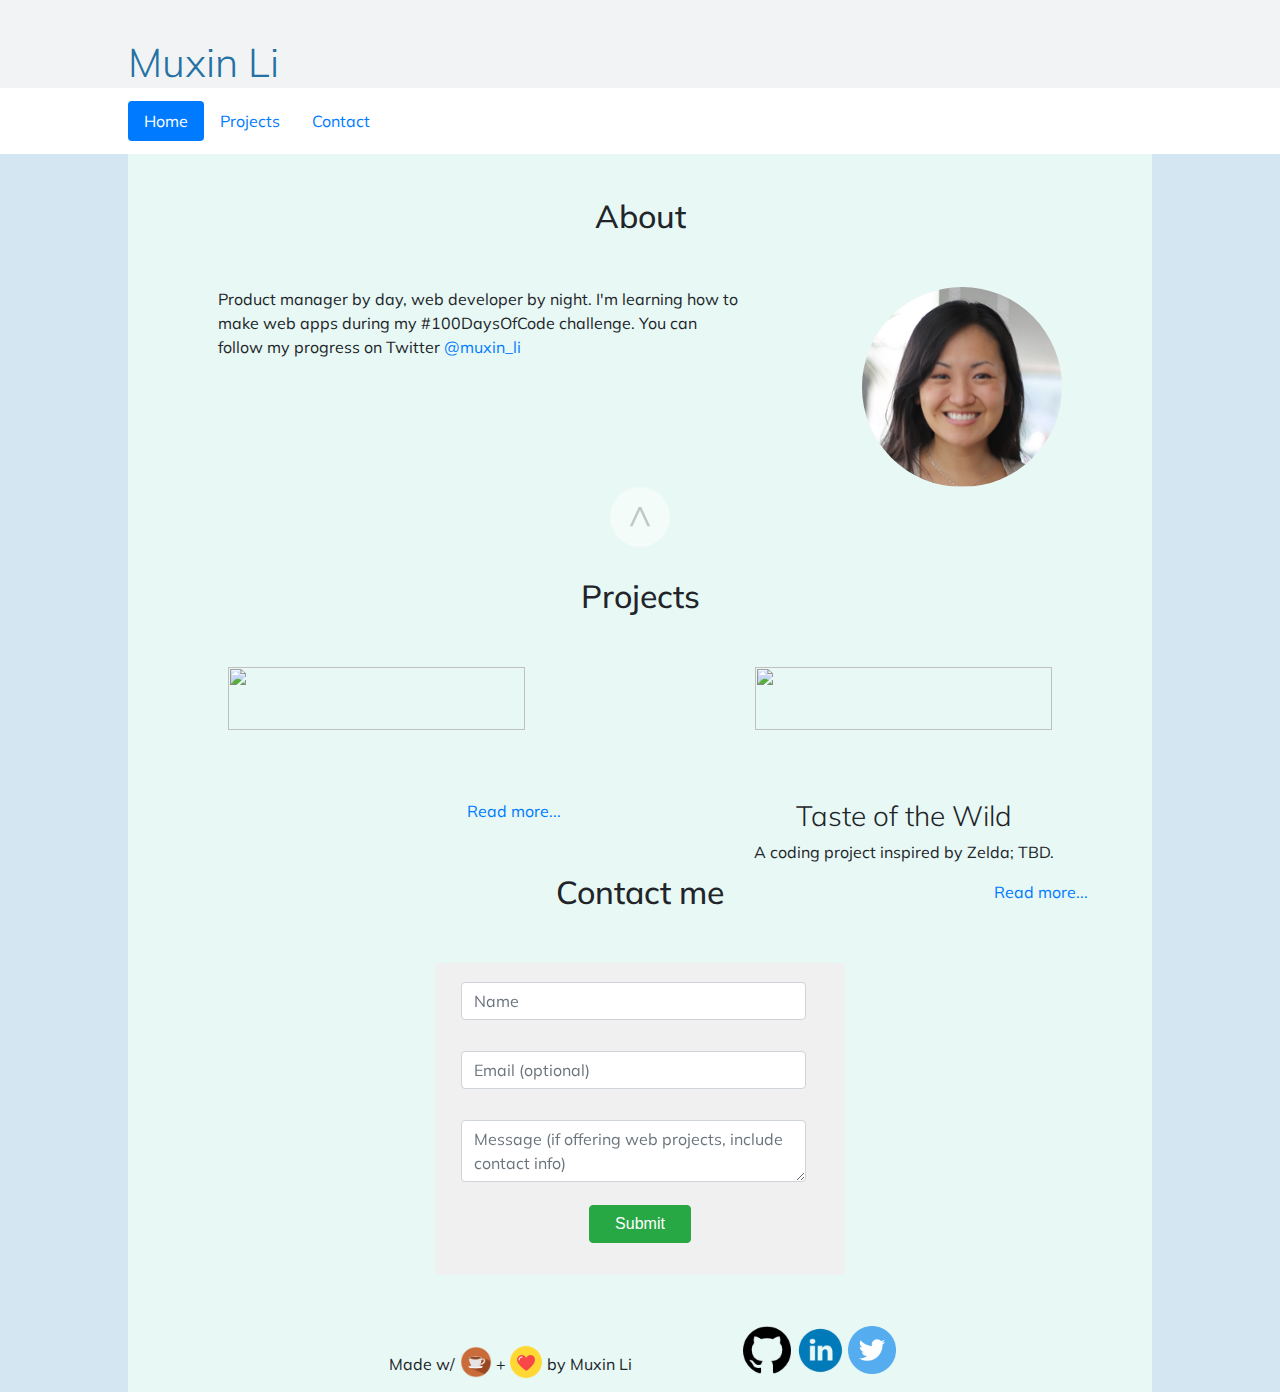
==== index.html @ 1deedcb3 "Original website" ====
<!-- Portfolio HTML page -->
<!DOCTYPE html>
<html lang="en">

<head>
	<title>Muxin Li</title>
	<meta charset="utf-8">
	<meta name="viewport" content="width=device-width, initial-scale=1">
	<link rel="stylesheet" href="https://maxcdn.bootstrapcdn.com/bootstrap/4.0.0/css/bootstrap.min.css">
	<link rel="stylesheet" href="css/style.css" type="text/css" media="all">
	<link href="https://fonts.googleapis.com/css?family=Muli:300,400,600" rel="stylesheet">
	<script src="https://ajax.googleapis.com/ajax/libs/jquery/3.3.1/jquery.min.js"></script>
	<!-- Animate scrolling and arrow for going back to the top -->
	<script type="text/javascript" src="js/animate.js"></script>
	<!-- Medium articles JSON feed and parsing scriptt (clean up HTML tags)-->
	<script type="text/javascript" src="js/medium.js"></script>
</head>

<body>
	<header id="banner">
		<!-- Name and image? -->
		<h1 class="name">Muxin Li</h1>
	</header>

	<nav>
	<!-- Navigation bar -->
		<ul class="nav nav-pills">
		    <li class="nav-item">
		    	<a class="nav-link active" href="#about">Home</a>
		    </li>
		    <li class="nav-item">
		    	<a class="nav-link" href="#work">Projects</a>
		    </li>
		    <li class="nav-item">
		    	<a class="nav-link" href="#contact">Contact</a>
		    </li>
		</ul>
	</nav>

	<!-- About section -->
	<div class="main-center">
		<article>
				<h2 id="h2-top">About</h2>
			<div class="row">
				<div class="about">
					<p>Product manager by day, web developer by night. I'm learning how to make web apps during my #100DaysOfCode challenge. You can follow my progress on Twitter <a href="https://twitter.com/muxin_li">@muxin_li</a></p></div>
				<div class="avatar">
					<img src="static/Avatar.png" class="img-fluid photo" alt="A person's face should be here. They lost their photo. Oops.">
				</div>
			</div>
		</article>

		<article id="work">
			<!-- 	Back to the top arrow; hidden until scroll is over 200 px		 -->
			<a href="#banner" style="text-decoration: none"><div class="up-arrow">^</div></a>
	
			<!-- Projects by name and description -->
			<h2>Projects</h2>
			<div class="row">
			
			<!-- Do not change blog section. JSON and jQuery actions are going on. -->
			
			<section id="blog" class="projects">
				<img src="#" id="blogImage" class="preview img-fluid rounded">
				<h3></h3>
				<p></p>
				<div class="read">
					<a id="blogURL" href="#">Read more...</a></div>
			</section>

			<section class="projects">
				<img src="https://nintendowire.com/wp-content/uploads/2016/09/Banner-Zelda-BreathOfTheWild-Cooking.jpg" class="preview img-fluid rounded">
				<h3>Taste of the Wild</h3>
				<p>A coding project inspired by Zelda; TBD.</p>
				<div class="read">
					<a href="#">Read more...</a></div>
			</section>
			</div>			
			<!-- Contact section -->
			<section>
				<h2 id="contact">Contact me</h2>
				<div class="contact rounded">
					<form class="form-group row" method="POST" action="https://formspree.io/lesolea@gmail.com">
					    <div class="col-sm-11">
					   		<input type="text" class="form-control" name="name" placeholder="Name" /><br>
						</div>
					    <div class="col-sm-11">
						   <input type="email" class="form-control" name="email" placeholder="Email (optional)" /><br>
						</div>
						<div class="col-sm-11">
						   <textarea class="form-control" name="message" placeholder="Message (if offering web projects, include contact info)" /></textarea>
						   <input type="hidden" name="_subject" value="New message!" />
						   <input type="text" name="_gotcha" style="display:none" />
						   <input type="hidden" name="_next" value="https://muxinli.github.io/thank_you.html" />
						</div>
						<!-- Send button -->
						<button type="submit" class="submit btn btn-success">Submit</button>
						
					</form>
				</div>
			</section>

		</article>

		<footer>
			<!-- Made w/note -->
			<div class="note">
				<p class="d-inline-block">Made w/</p>
				<img src="static/coffee.png" class="d-inline-block icons">
				<p class="d-inline-block"> + </p>
				<img src="static/heart.png" class="d-inline-block icons">
				<p class="d-inline-block"> by Muxin Li</p>
			</div>
			<!-- GitHub, LinkedIn accounts go here -->
			<div class="social">
				<a href="https://github.com/muxinli"><img src="static/github.png" class="logo"></a>
				<a href="https://www.linkedin.com/in/muxinli/"><img src="static/linkedin.png" class="logo"></a>
				<a href="https://twitter.com/muxin_li"><img src="static/twitter.png" class="logo"></a>
			</div>
		</footer>
	</div>
</body>

</html>
---- css/style.css ----
/* Portfolio CSS */
body {
	background-color: #D4E6F1;
}

h1 {
    font-family: 'Muli', sans-serif;
    font-weight: 300;
    color: #2471A3;
    text-align: left;
    padding-bottom: 2%;
}

h2 {
	font-family: 'Muli', sans-serif;
	text-align: center;
	margin-bottom: 5%;
	margin-top: 3%;
}

h3 {
	font-family: 'Muli', sans-serif;
	font-weight: 300;
	margin-top: 5%;
}

p, .form-control, .nav-link, a {
	font-family: 'Muli', sans-serif;
}

img.img-fluid.photo {
	width: 200px;
	height: 200px;
	border-radius: 50%;
}

form {
	text-align: center;
}

footer {
	margin: 3% 10% 0 10%;

}

#banner {
	padding-top: 3%;
	background-color: #F2F3F4;
}

.name {
	margin-left: 10%;
}

.nav {
	margin-top: -2.5%;
	padding: 1%;
	padding-left: 10%;
	background-color: white;
}

#work {
	text-align: center;
}


.read {
	text-align: right;
	padding-right: 15%;
	margin-bottom: 10%;
}

#party {
	margin-top: 2%;
	margin-bottom: 2%;
}

/* Extra small devices 600 and down*/
@media only screen and (max-width: 600px){
	.up-arrow {
		visibility: hidden;
	}

	.main-center {
	margin: 0% 10% 0% 10%;
	padding-top: 3%;
	}

	.about {
		padding-left: 10%;
		padding-right: 10%;
		text-align: center;
	}

	.avatar {
		margin-left: auto;
		margin-right: auto;
	}

	.preview {
	    margin-left: auto;
	    margin-right: auto;
	    width: 100%;
	}

	.submit {
		margin-left: auto;
		margin-right: auto;
		margin-top: 5%;
		width: 25%;
	}

	.contact {
		background-color: #F0F0F0;
		padding: 1.5%;
		margin-left: auto;
		margin-right: auto;
		width: 100%;
	}

	.form-control {
		margin: 1% 3% 1% 3%;
		width: 94%;
	}

	.note {
		margin: 15% auto 15% auto;
		text-align: center;
		font-size: 20px;
	}

	.icons{
		width: 40px;
		margin-bottom: 3%;
	}

	.social {
		padding-bottom: 10%;
		padding-left: 18%;
	}

	.logo {
		width: 25%;
	}
}

/* Small devices 600 and up*/
@media only screen and (min-width: 600px){
	.up-arrow {
		font-size: 30px;
		color: #989898;
		margin: 0 auto 0 auto;
		position: sticky;
		top: 10px;
		background-color: white;
		width: 40px;
		height: 40px;
		border-radius: 50%;
		opacity: .5;
	}

	.about {
		padding-left: 10%;
		max-width: 50%;
	}

	.avatar {
		margin-left: auto;
		padding-right: 10%;
	}

	.preview {
	    margin-left: auto;
	    margin-right: auto;
	    width: 60%;
	}

	.submit {
		margin-left: auto;
		margin-right: auto;
		margin-top: 5%;
		width: 25%;
	}

	.contact {
		background-color: #F0F0F0;
		padding: 1.5%;
		margin-left: auto;
		margin-right: auto;
		width: 50%;
	}

	.form-control {
		margin: 1% 3% 1% 3%;
	}

	.note {
		display: inline-block;
		margin-top: 20px;
		margin-left: 1%;
	}

	.icons{
		width: 32px;
		margin-bottom: 3%;
	}

	.social {
		float: right;
		display: inline-block;
	}

	.logo {
		width: 48px;
	}
}

/* Medium devices 768 and up*/
@media only screen and (min-width: 768px){
	.work {
		margin-top: -5%;
	}

	.up-arrow {
		font-size: 30px;
		color: #989898;
		margin: 0 auto 0 auto;
		position: sticky;
		top: 10px;
		background-color: white;
		width: 40px;
		height: 40px;
		border-radius: 50%;
		opacity: .5;
	}

	.about {
		padding-left: 10%;
		max-width: 50%;
	}

	.avatar {
		margin-left: auto;
		padding-right: 10%;
	}

	.projects {
		width: 50%;
	}

	.preview {
	    margin-left: auto;
	    margin-right: auto;
	    width: 75%;
	    height: 60%;
	}

	.read {
		margin-bottom: 3%;
	}

	.submit {
		margin-left: auto;
		margin-right: auto;
		margin-top: 5%;
		width: 25%;
	}

	.contact {
		background-color: #F0F0F0;
		padding: 1.5%;
		margin-left: auto;
		margin-right: auto;
		width: 50%;
	}

	.form-control {
		margin: 1% 3% 1% 3%;
	}

	footer {
		margin: 5% 20% 0 20%;

	}
	
	.note {
		display: inline-block;
		margin-top: 20px;
		margin-left: 1%;
	}

	.icons{
		width: 32px;
		margin-bottom: 3%;
	}

	.social {
		float: right;
		display: inline-block;
	}

	.logo {
		width: 48px;
	}
}


/* Large devices 992px and up*/
@media only screen and (min-width: 992px){
	.work {
		margin-top: -5%;
	}

	.up-arrow {
		font-size: 40px;
		color: #989898;
		margin: 0 auto 0 auto;
		position: sticky;
		top: 10px;
		background-color: white;
		width: 48px;
		height: 48px;
		border-radius: 50%;
		opacity: .5;
	}

	.main-center {
	margin: 0% 10% 0% 10%;
	padding-top: 1%;
	background-color: #E8F8F5;
	}


	.about {
		padding-left: 10%;
		max-width: 50%;
	}

	.avatar {
		margin-left: auto;
		padding-right: 10%;
	}

	.projects {
		width: 50%;
	}

	.preview {
	    margin-left: auto;
	    margin-right: auto;
	    width: 75%;
	    height: 60%;
	}

	.read {
		margin-bottom: 3%;
	}

	.submit {
		margin-left: auto;
		margin-right: auto;
		margin-top: 5%;
		width: 25%;
	}

	.contact {
		background-color: #F0F0F0;
		padding: 1.5%;
		margin-left: auto;
		margin-right: auto;
		width: 50%;
	}

	.form-control {
		margin: 1% 3% 1% 3%;
	}

	footer {
		margin: 5% 20% 0 20%;
	}
	
	.note {
		display: inline-block;
		margin-top: 20px;
		margin-left: 1%;
	}

	.icons{
		width: 32px;
		margin-bottom: 3%;
	}

	.social {
		float: right;
		display: inline-block;
	}

	.logo {
		width: 48px;
	}
}

/* Extra large devices 1200px and up*/
@media only screen and (min-width: 1200px){
	.up-arrow {
	font-size: 40px;
	color: #989898;
	margin: 0 auto 0 auto;
	position: sticky;
	top: 10px;
	background-color: white;
	width: 60px;
	height: 60px;
	border-radius: 50%;
	opacity: .5;
	}

	.main-center {
	margin: 0% 10% 0% 10%;
	background-color: #E8F8F5;
	}

	.about {
		padding-left: 10%;
		max-width: 60%;
	}

	.avatar {
		margin-left: auto;
		padding-right: 10%;
	}

	.preview {
	    margin-left: auto;
	    margin-right: auto;
	    width: 75%;
	}

	.submit {
		margin-left: auto;
		margin-right: auto;
		margin-top: 5%;
		width: 25%;
	}

	.contact {
		background-color: #F0F0F0;
		margin-left: auto;
		margin-right: auto;
		width: 40%;
	}

	.form-control {
		margin: 1% 3% 1% 3%;
	}

	footer {
		margin: 5% 25% 0 25%;
	}
	
	.note {
		display: inline-block;
		margin-top: 20px;
		margin-left: 1%;
	}

	.icons{
		width: 32px;
		margin-bottom: 3%;
	}

	.social {
		float: right;
		display: inline-block;
	}

	.logo {
		width: 48px;
	}

}
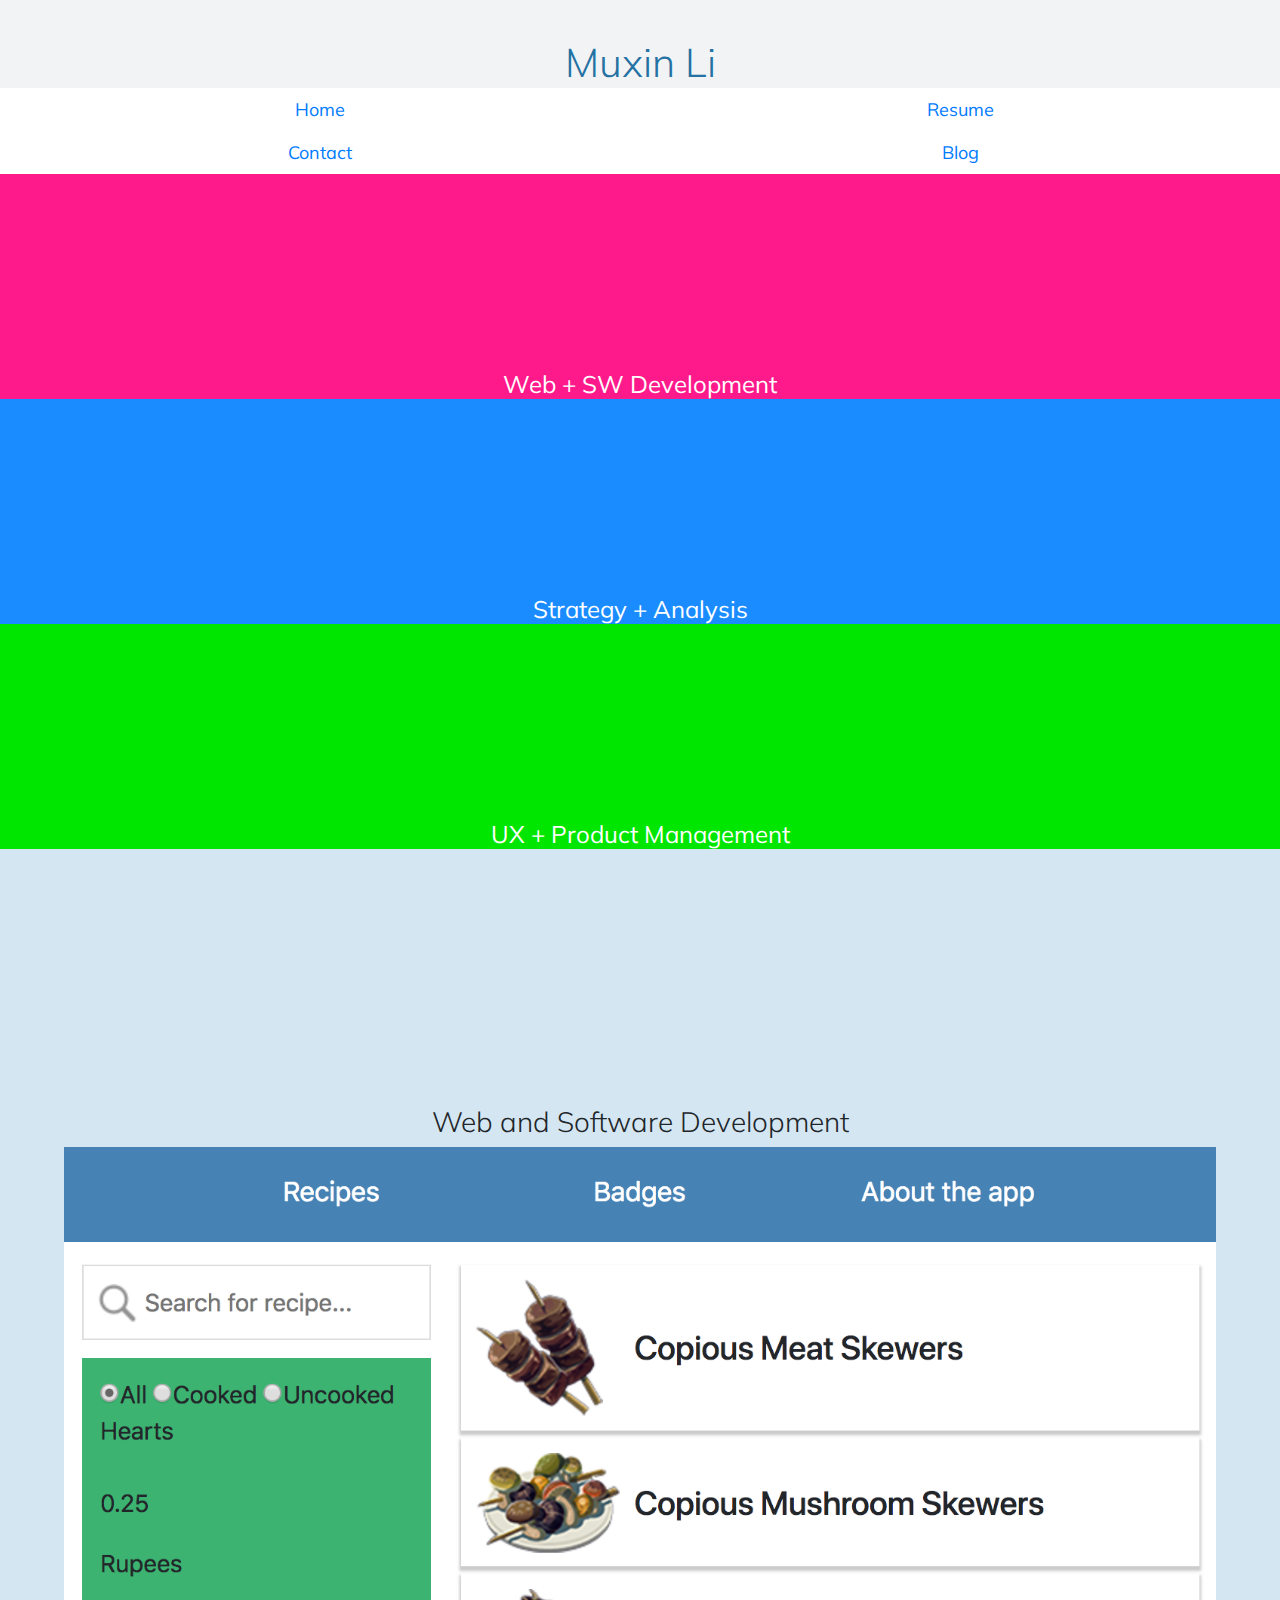
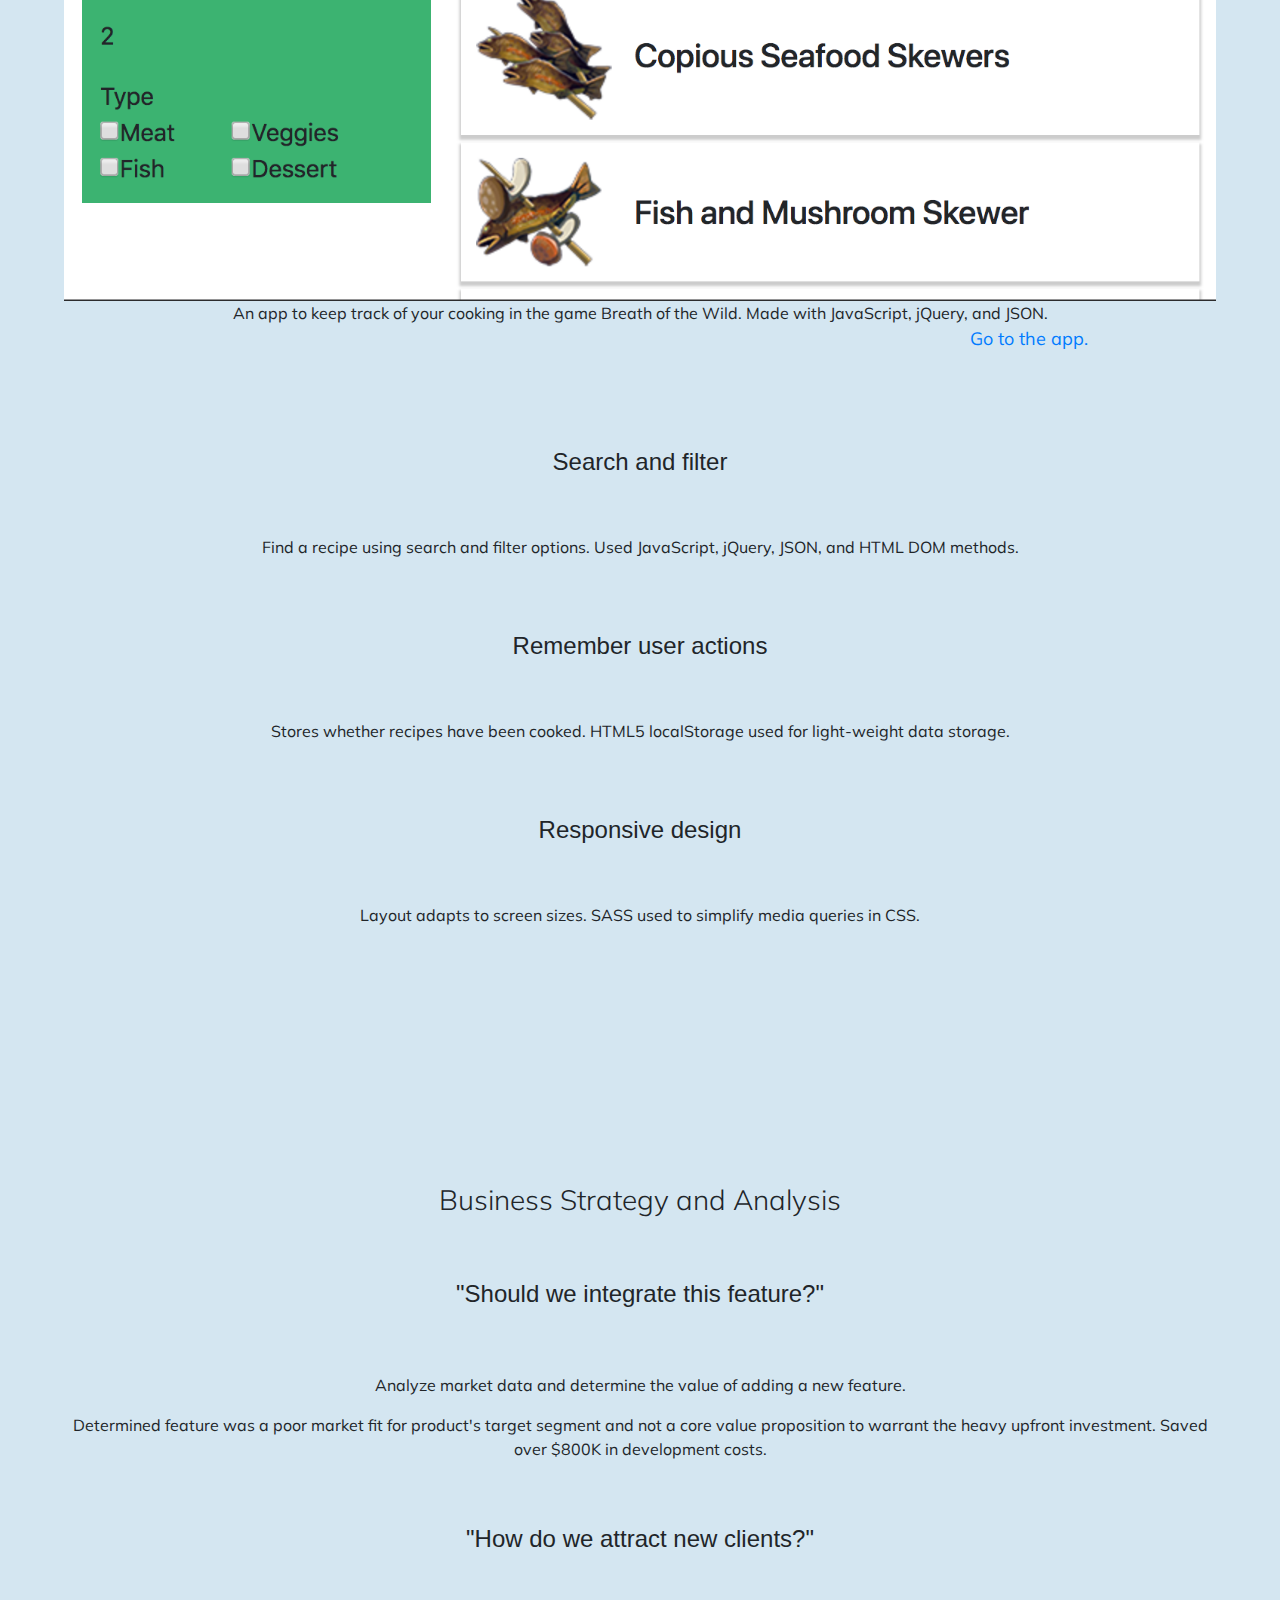
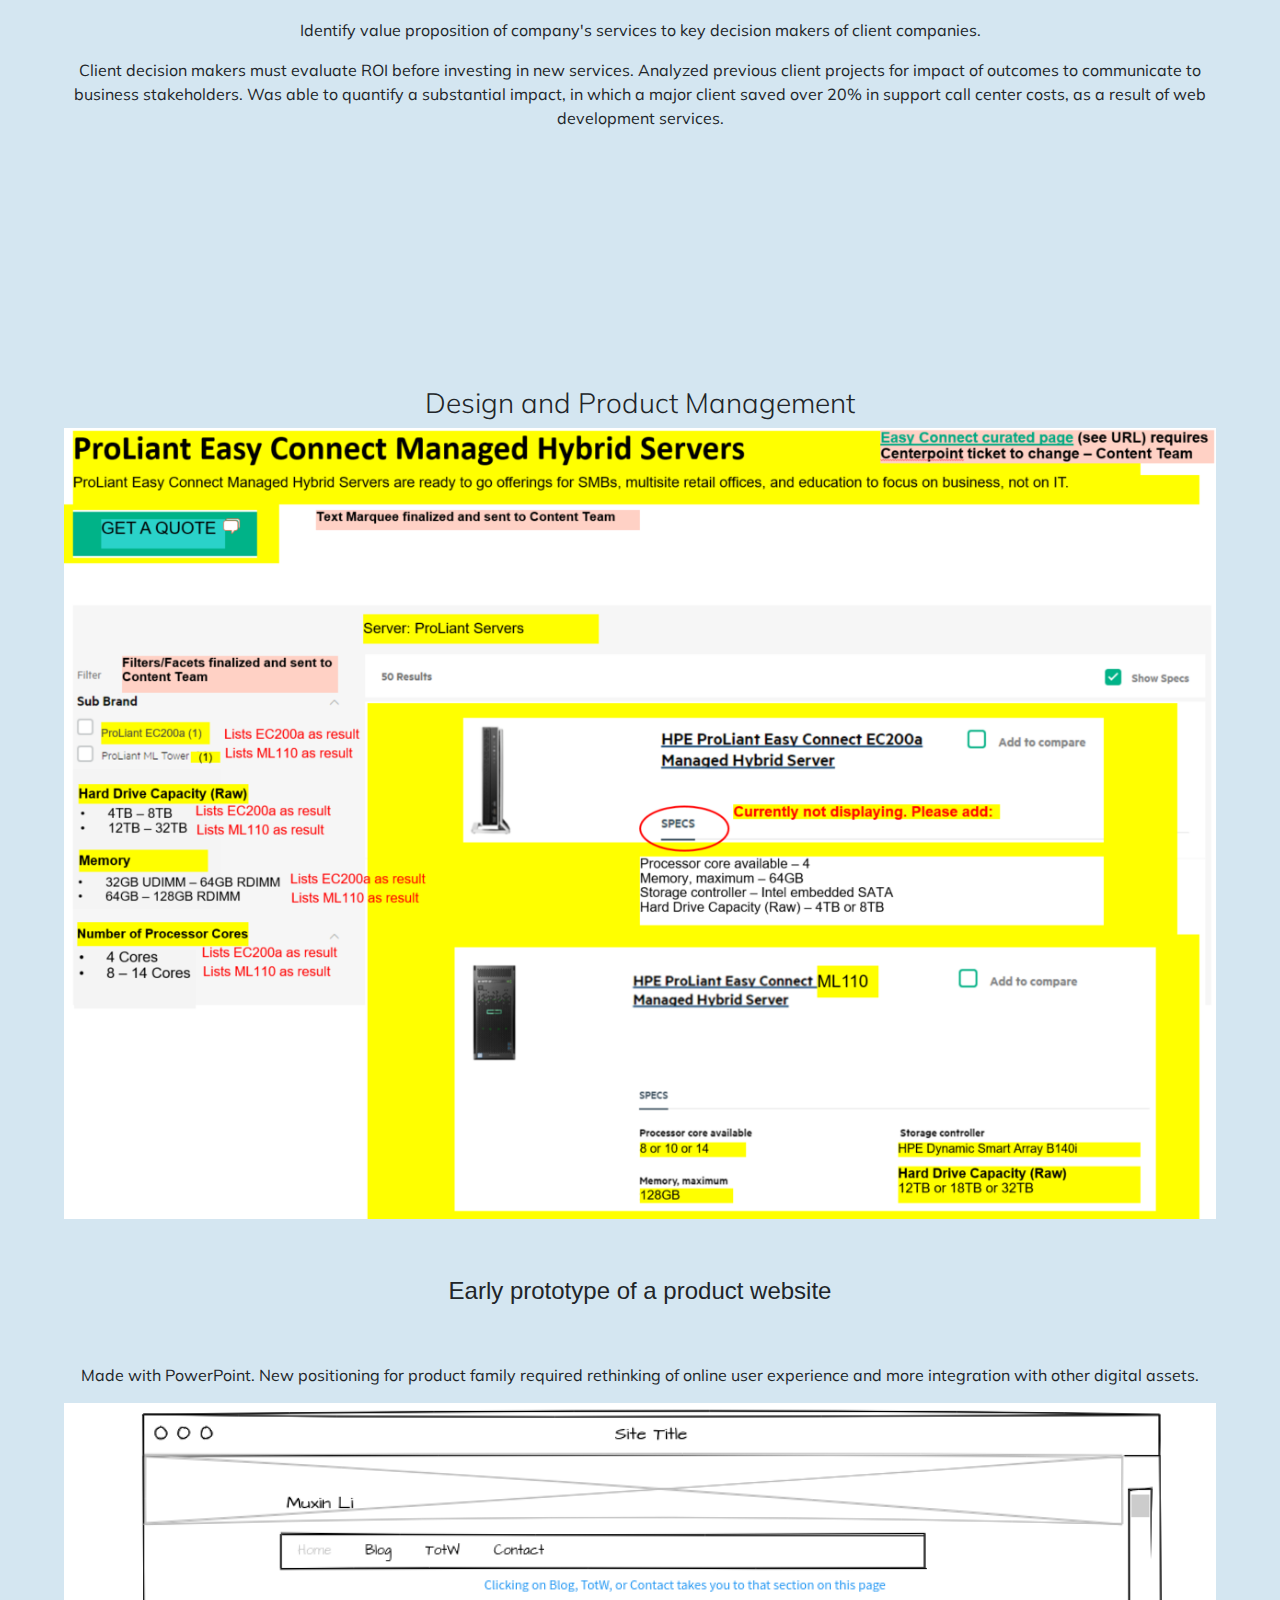
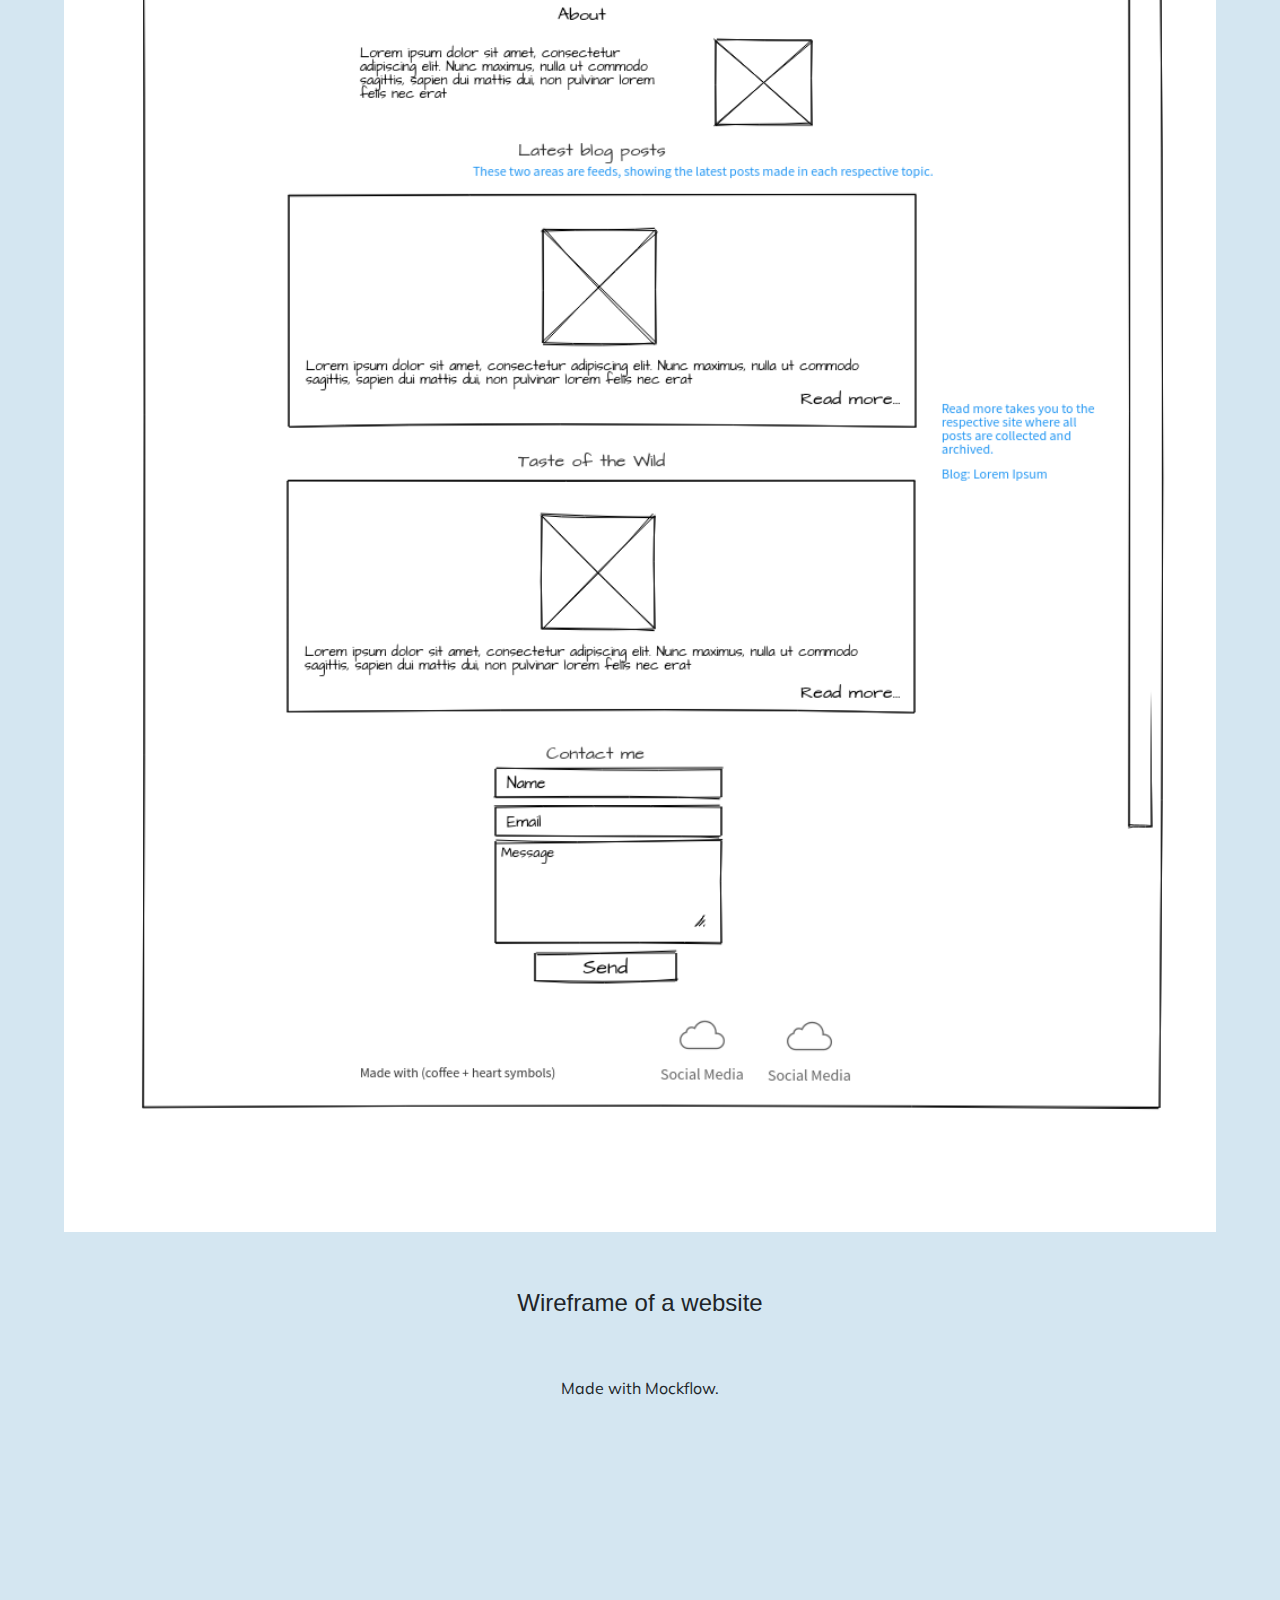
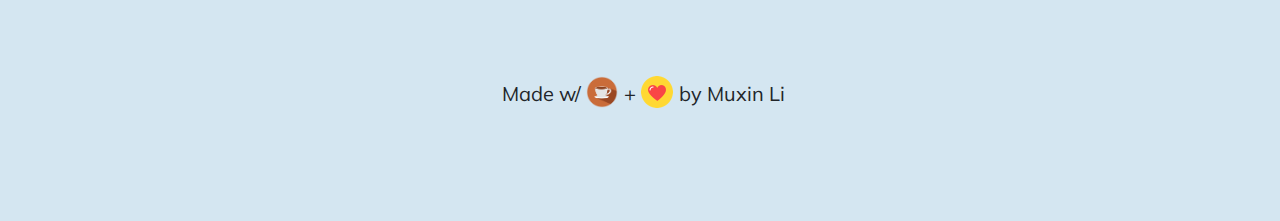
==== commit 581c7666: "Redesign @320px width" ====
--- a/index.html
+++ b/index.html
@@ -1,4 +1,3 @@
- <!-- Portfolio HTML page -->
 <!DOCTYPE html>
 <html lang="en">
 
@@ -11,9 +10,11 @@
 	<link href="https://fonts.googleapis.com/css?family=Muli:300,400,600" rel="stylesheet">
 	<script src="https://ajax.googleapis.com/ajax/libs/jquery/3.3.1/jquery.min.js"></script>
 	<!-- Animate scrolling and arrow for going back to the top -->
-	<script type="text/javascript" src="js/animate.js"></script>
+	<script src="js/animate.js"></script>
 	<!-- Medium articles JSON feed and parsing scriptt (clean up HTML tags)-->
-	<script type="text/javascript" src="js/medium.js"></script>
+	<script src="js/medium.js"></script>
+	<script src="js/menu.js"></script>
+	<script src="js/resume.js"></script>
 </head>
 
 <body>
@@ -26,80 +27,106 @@
 	<!-- Navigation bar -->
 		<ul class="nav nav-pills">
 		    <li class="nav-item">
-		    	<a class="nav-link active" href="#about">Home</a>
-		    </li>
-		    <li class="nav-item">
-		    	<a class="nav-link" href="#work">Projects</a>
-		    </li>
-		    <li class="nav-item">
-		    	<a class="nav-link" href="#contact">Contact</a>
+		    	<a class="nav-link" href="#" id="Home">Home</a>
+		    </li>
+		    <li class="nav-item">
+		    	<a class="nav-link" href="#" id="Resume">Resume</a>
+		    </li>
+		    <li class="nav-item">
+		    	<a class="nav-link" href="#" id="Contact">Contact</a>
+		    </li>
+		    <li class="nav-item">
+		    	<a class="nav-link" href="#" id="Blog">Blog</a>
 		    </li>
 		</ul>
 	</nav>
 
-	<!-- About section -->
-	<div class="main-center">
-		<article>
-				<h2 id="h2-top">About</h2>
-			<div class="row">
-				<div class="about">
-					<p>Product manager by day, web developer by night. I'm learning how to make web apps during my #100DaysOfCode challenge. You can follow my progress on Twitter <a href="https://twitter.com/muxin_li">@muxin_li</a></p></div>
-				<div class="avatar">
-					<img src="static/Avatar.png" class="img-fluid photo" alt="A person's face should be here. They lost their photo. Oops.">
-				</div>
-			</div>
+	<!-- 	Back to the top arrow; hidden until scroll is over 200 px		 -->
+	<a href="#banner"><div class="up-arrow"><p>^</p></div></a>
+
+	<!-- Portfolio -->
+	<div id="portfolio">
+	
+		<!-- About section -->
+		<a href="#totw"><div class="panel" id="sw"><p>Web + SW Development</p></div></a>
+		<a href="#strategy"><div class="panel" id="biz"><p>Strategy + Analysis</p></div></a>
+		<a href="#prototype"><div class="panel" id="ux"><p>UX + Product Management</p></div></a>
+
+		<article id ="totw">
+			<section class="projects">
+				<h3>Web and Software Development</h3>
+				<img src="static/totw.png" id="app">
+				<p>An app to keep track of your cooking in the game Breath of the Wild. Made with JavaScript, jQuery, and JSON.</p>
+				<div class="read">
+					<a href="https://shrouded-earth-77506.herokuapp.com/">Go to the app.</a></div>
+			</section>
+
+			<section>
+				<img src="">
+				<div class="takeaway">
+					<h4>Search and filter</h4>
+					<p>Find a recipe using search and filter options. Used JavaScript, jQuery, JSON, and HTML DOM methods.</p>
+				</div>
+			</section>
+
+			<section>
+				<img src="">
+				<div class="takeaway">
+					<h4>Remember user actions</h4>
+					<p>Stores whether recipes have been cooked. HTML5 localStorage used for light-weight data storage.</p>
+				</div> 
+			</section>
+
+			<section>
+				<img src="">
+				<div class="takeaway">
+					<h4>Responsive design</h4>
+					<p>Layout adapts to screen sizes. SASS used to simplify media queries in CSS.</p>
+				</div>
+			</section>
+
 		</article>
 
-		<article id="work">
-			<!-- 	Back to the top arrow; hidden until scroll is over 200 px		 -->
-			<a href="#banner" style="text-decoration: none"><div class="up-arrow">^</div></a>
-	
-			<!-- Projects by name and description -->
-			<h2>Projects</h2>
-			<div class="row">
-			
-			<!-- Do not change blog section. JSON and jQuery actions are going on. -->
-			
-			<section id="blog" class="projects">
-				<img src="#" id="blogImage" class="preview img-fluid rounded">
-				<h3></h3>
-				<p></p>
-				<div class="read">
-					<a id="blogURL" href="#">Read more...</a></div>
-			</section>
-
-			<section class="projects">
-				<img src="https://nintendowire.com/wp-content/uploads/2016/09/Banner-Zelda-BreathOfTheWild-Cooking.jpg" class="preview img-fluid rounded">
-				<h3>Taste of the Wild</h3>
-				<p>A coding project inspired by Zelda; TBD.</p>
-				<div class="read">
-					<a href="#">Read more...</a></div>
-			</section>
-			</div>			
-			<!-- Contact section -->
-			<section>
-				<h2 id="contact">Contact me</h2>
-				<div class="contact rounded">
-					<form class="form-group row" method="POST" action="https://formspree.io/lesolea@gmail.com">
-					    <div class="col-sm-11">
-					   		<input type="text" class="form-control" name="name" placeholder="Name" /><br>
-						</div>
-					    <div class="col-sm-11">
-						   <input type="email" class="form-control" name="email" placeholder="Email (optional)" /><br>
-						</div>
-						<div class="col-sm-11">
-						   <textarea class="form-control" name="message" placeholder="Message (if offering web projects, include contact info)" /></textarea>
-						   <input type="hidden" name="_subject" value="New message!" />
-						   <input type="text" name="_gotcha" style="display:none" />
-						   <input type="hidden" name="_next" value="https://muxinli.github.io/thank_you.html" />
-						</div>
-						<!-- Send button -->
-						<button type="submit" class="submit btn btn-success">Submit</button>
-						
-					</form>
-				</div>
-			</section>
-
+		<article id="strategy">
+			<h3>Business Strategy and Analysis</h3>
+
+			<section>
+				<h4>"Should we integrate this feature?"</h4>
+				<div class="takeaway">
+					<p>Analyze market data and determine the value of adding a new feature.</p>
+					<p>Determined feature was a poor market fit for product's target segment and not a core value proposition to warrant the heavy upfront investment. Saved over $800K in development costs.</p>
+				</div>
+			</section>
+			
+			<section>
+				<h4>"How do we attract new clients?"</h4>
+				<div class="takeaway">
+					<p>Identify value proposition of company's services to key decision makers of client companies.</p>
+					<p>Client decision makers must evaluate ROI before investing in new services. Analyzed previous client projects for impact of outcomes to communicate to business stakeholders. Was able to quantify a substantial impact, in which a major client saved over 20% in support call center costs, as a result of web development services.</p>
+				</div>
+			</section>
+		
+		</article>
+
+		<article id="prototype">
+			<h3>Design and Product Management</h3>
+			
+			<section>
+				<img src="static/EC website.png">
+				<div class="takeaway">
+					<h4>Early prototype of a product website</h4>
+					<p>Made with PowerPoint. New positioning for product family required rethinking of online user experience and more integration with other digital assets.</p>
+				</div>
+			</section>
+			
+			<section>
+				<img src="static/wireframe.png">
+				<div class="takeaway">
+					<h4>Wireframe of a website</h4>
+					<p>Made with Mockflow.</p>
+				</div>
+			</section>
+		
 		</article>
 
 		<footer>
@@ -111,14 +138,151 @@
 				<img src="static/heart.png" class="d-inline-block icons">
 				<p class="d-inline-block"> by Muxin Li</p>
 			</div>
-			<!-- GitHub, LinkedIn accounts go here -->
-			<div class="social">
-				<a href="https://github.com/muxinli"><img src="static/github.png" class="logo"></a>
-				<a href="https://www.linkedin.com/in/muxinli/"><img src="static/linkedin.png" class="logo"></a>
-				<a href="https://twitter.com/muxin_li"><img src="static/twitter.png" class="logo"></a>
-			</div>
 		</footer>
 	</div>
+
+	<!--	Resume	 -->
+	<article id="resume">
+		<a href="static/Muxin Li.pdf" target="_blank" id="PDF"><button type="button" class="btn btn-primary">PDF Summary</button></a>
+		<p>Click each image to show/hide details</p>
+
+		<span id="code"><img src="static/code.png"><h4>Web and Software Development</h4></span>
+		<!-- https://iconscout.com/icon/code-280 -->
+		<div id="code2">
+			<div>
+				<img src="static/js.jpg"><p>JavaScript</p>
+				<img src="static/json.png"><p>JSON</p>
+				<img src="static/jquery.png"><p>jQuery</p>
+			</div>
+			<div>
+				<img src="static/html.png"><p>HTML</p>
+				<img src="static/css.png"><p>CSS</p>
+				<img src="static/sass.png"><p>SASS</p>
+			</div>
+		</div>
+		
+		<span id="pm"><img src="static/pm.png"><h4>Product Management</h4></span>
+		<div id="pm2">
+			<p><i>Hewlett Packard Enterprise<br>2016 – present</i></p>
+			<p>Analyze market needs for support services on Cloudline open standard servers.</p>
+			<p>Manage product lifecycle management and strategy for Easy Connect product family.</p>
+			<p>Prioritize features backlog, identify new opportunities, and maintain roadmap.</p>
+			<p>Coordinate launch process with engineering and management.</p>
+			<p>Prototype new product landing pages and develop a consistent user experience in collaboration with web development teams.</p>
+			<p>2017 HPE Rock Star recognition for contributions to HPE Servers business.</p>
+			<p>Pragmatic Marketing PMC Level III: Certified for skill in market-driven product strategies, roadmaps, user stories, and personas.</p>
+		</div>
+
+		<span id="analytics"><img src="static/analytics.png"><h4>Analytics and Marketing</h4></span>
+		<!-- Analytics icon <div>Icons made by <a href="https://www.flaticon.com/authors/vectors-market" title="Vectors Market">Vectors Market</a> from <a href="https://www.flaticon.com/" title="Flaticon">www.flaticon.com</a> is licensed by <a href="http://creativecommons.org/licenses/by/3.0/" title="Creative Commons BY 3.0" target="_blank">CC 3.0 BY</a></div> -->
+		<div id="analytics2">
+			<p><i>Poetic Systems<br>2015</i></p>
+				<p>Ran A/B tests on Google Ads, used results to lower campaign cost by 63%, and increase total click count and impressions by 31.8% and 213.8%.</p>
+				<p>Developed data tracking on websites using Google Tag Manager, Google Analytics, and Drupal CMS.</p>
+				<p>Quantified business value of services to attract new clients.</p>
+
+			<p><i>BMC Software<br>2014 – 2015</i></p>
+				<p>Defined and ran social media strategy. Yielded over 10,000 impressions and increased content views by 123%.</p>
+
+			<p><i>Sushi Yan<br>2011 – 2013</i></p>
+				<p>Organized and ran marketing events.</p>
+
+			<p><i>Locatal<br>2009 – 2011</i></p>
+				<p>Drafted business proposal for Mercedes Benz</p> 
+				<p>Consulted on company's marketing strategy for Western markets.</p>
+		</div>
+
+		<span id="design"><img src="static/design.png"><h4>Design and Writing</h4></span>
+		<!-- Design icon <div>Icons made by <a href="https://www.flaticon.com/authors/nhor-phai" title="Nhor Phai">Nhor Phai</a> from <a href="https://www.flaticon.com/" title="Flaticon">www.flaticon.com</a> is licensed by <a href="http://creativecommons.org/licenses/by/3.0/" title="Creative Commons BY 3.0" target="_blank">CC 3.0 BY</a></div> -->
+		<div id="design2">
+			<p><i>Hewlett Packard Enterprise<br>2016 – present</i></p>
+				<p>Prototype new product landing pages and develop a consistent user experience in collaboration with web development teams.</p>
+
+			<p><i>Sushi Yan<br>2011 – 2013</i></p>
+				<p>Designed and proposed new website layout for better user experience.</p>
+			
+			<p><i>All-China Women's Federation<br>2009 – 2011</i></p>
+				<p>Guided redesign of online magazine for better user experience; received positively by users.</p>
+				<p>Wrote press releases, created and edited articles for the Women of China magazine.</p>
+			
+			<p><i>Locatal<br>2009 – 2011</i></p>
+				<p>Created and edited translations for China Central Television,​ Giant Entertainment China, and China Ministry of Environmental Protection.</p>
+		</div>
+	
+		<img src="static/Rice-logo.png" id="rice">
+		<div id="rice2">
+			<p><i>MBA<br>Rice University, Jones Graduate School Of Business<br>2013 – 2015</i></p>
+				<p>NASA/GM Robo-Glove go-to-market and business plan. Product officially announced in 2016.</p>
+				<p>Go-to-market plan for Cameron in 2014 national marketing case competition. Marketing analysis, strategy, positioning, pricing, financial planning, and go-to-market strategy presented to Cameron executives.</p>
+				<p>Waste Management plant profitability analysis and proposal for improving recycling habits.</p>
+				<p>Full scholarship recipient for leadership, academic, and professional achievement.</p>
+				<p>Greater Houston Business Ethics Roundtable Scholarship for ethical leadership.</p>
+				<p>External Relations Lead of Rice startup accelerator OwlSpark and a Net Impact Officer.</p>
+		</div>
+
+		<img src="static/UVA-logo.png" id="uva">
+		<div id="uva2">
+			<p><i>Bachelor's of Anthropology<br>University Of Virginia<br>2005 – 2009</i></p>
+				<p>Conducted field research using primary and secondary methods, qualitative and quantitative data analysis, to investigate the socioeconomic impacts of waterfront development in Durban, South Africa.</p>
+				<p>Led live behavioral group experiments for psychology research department.</p>
+				<p>Analyzed dialogue patterns to identify personas in group power dynamics.</p>
+		</div>
+		<br>
+
+	</article>
+
+	<!-- Contact section -->
+	<article id="contact">
+		<h3>Connect with me</h3>
+		<!-- GitHub, LinkedIn, Twitter accounts go here -->
+		<div class="social">
+			<a href="https://github.com/muxinli"><img src="static/github.png" class="logo"></a>
+			<a href="https://www.linkedin.com/in/muxinli/"><img src="static/linkedin.png" class="logo"></a>
+			<a href="https://twitter.com/muxin_li"><img src="static/twitter.png" class="logo"></a>
+		</div>
+		<h3>Send a message</h3>
+		<div class="send rounded">
+			<form class="form-group row" method="POST" action="https://formspree.io/lesolea@gmail.com">
+				<div class="col-sm-11">
+					<input type="text" class="form-control" name="name" placeholder="Name" /><br>
+				</div>
+				<div class="col-sm-11">
+				   <input type="email" class="form-control" name="email" placeholder="Email" /><br>
+				</div>
+				<div class="col-sm-11">
+				   <textarea class="form-control" name="message" placeholder="Message" /></textarea>
+				   <input type="hidden" name="_subject" value="New message!" />
+				   <input type="text" name="_gotcha" style="display:none" />
+				   <input type="hidden" name="_next" value="https://muxinli.github.io/thank_you.html" />
+				</div>
+				<!-- Send button -->
+				<button type="submit" class="submit btn btn-success">Submit</button>
+
+			</form>
+		</div>
+	</article>
+
+	<!-- Blog -->
+	<article id="blogSection">
+		<section id="blog">
+			<!-- <img src="#" id="blogImage" class="preview img-fluid rounded"> -->
+			<h3></h3>
+			<p></p>
+			<div class="read">
+				<a id="blogURL" href="#">Read more...</a></div>
+		</section>
+
+		<section id="blog2">
+			<img src="#" id="blog2Image" class="preview img-fluid rounded">
+			<h3></h3>
+			<p></p>
+			<div class="read">
+				<a id="blog2URL" href="#">Read more...</a></div>
+		</section>
+
+		<a href="https://medium.com/@m.muxin.li"><h4>See all my stories on Medium</h4></a><br>
+	</article>
+
 </body>
 
-</html>+</html>
--- a/css/style.css
+++ b/css/style.css
@@ -1,481 +1,350 @@
-/* Portfolio CSS */
-body {
-	background-color: #D4E6F1;
-}
-
-h1 {
-    font-family: 'Muli', sans-serif;
-    font-weight: 300;
-    color: #2471A3;
-    text-align: left;
-    padding-bottom: 2%;
-}
-
-h2 {
-	font-family: 'Muli', sans-serif;
-	text-align: center;
-	margin-bottom: 5%;
-	margin-top: 3%;
-}
-
-h3 {
-	font-family: 'Muli', sans-serif;
-	font-weight: 300;
-	margin-top: 5%;
-}
-
-p, .form-control, .nav-link, a {
-	font-family: 'Muli', sans-serif;
-}
-
-img.img-fluid.photo {
-	width: 200px;
-	height: 200px;
-	border-radius: 50%;
-}
-
-form {
-	text-align: center;
-}
-
-footer {
-	margin: 3% 10% 0 10%;
-
-}
-
-#banner {
-	padding-top: 3%;
-	background-color: #F2F3F4;
-}
-
-.name {
-	margin-left: 10%;
-}
-
-.nav {
-	margin-top: -2.5%;
-	padding: 1%;
-	padding-left: 10%;
-	background-color: white;
-}
-
-#work {
-	text-align: center;
-}
-
-
-.read {
-	text-align: right;
-	padding-right: 15%;
-	margin-bottom: 10%;
-}
-
-#party {
-	margin-top: 2%;
-	margin-bottom: 2%;
-}
-
-/* Extra small devices 600 and down*/
-@media only screen and (max-width: 600px){
-	.up-arrow {
-		visibility: hidden;
-	}
-
-	.main-center {
-	margin: 0% 10% 0% 10%;
-	padding-top: 3%;
-	}
-
-	.about {
-		padding-left: 10%;
-		padding-right: 10%;
-		text-align: center;
-	}
-
-	.avatar {
-		margin-left: auto;
-		margin-right: auto;
-	}
-
-	.preview {
-	    margin-left: auto;
-	    margin-right: auto;
-	    width: 100%;
-	}
-
-	.submit {
-		margin-left: auto;
-		margin-right: auto;
-		margin-top: 5%;
-		width: 25%;
-	}
-
-	.contact {
-		background-color: #F0F0F0;
-		padding: 1.5%;
-		margin-left: auto;
-		margin-right: auto;
-		width: 100%;
-	}
-
-	.form-control {
-		margin: 1% 3% 1% 3%;
-		width: 94%;
-	}
-
-	.note {
-		margin: 15% auto 15% auto;
-		text-align: center;
-		font-size: 20px;
-	}
-
-	.icons{
-		width: 40px;
-		margin-bottom: 3%;
-	}
-
-	.social {
-		padding-bottom: 10%;
-		padding-left: 18%;
-	}
-
-	.logo {
-		width: 25%;
-	}
-}
-
-/* Small devices 600 and up*/
-@media only screen and (min-width: 600px){
-	.up-arrow {
-		font-size: 30px;
-		color: #989898;
-		margin: 0 auto 0 auto;
-		position: sticky;
-		top: 10px;
-		background-color: white;
-		width: 40px;
-		height: 40px;
-		border-radius: 50%;
-		opacity: .5;
-	}
-
-	.about {
-		padding-left: 10%;
-		max-width: 50%;
-	}
-
-	.avatar {
-		margin-left: auto;
-		padding-right: 10%;
-	}
-
-	.preview {
-	    margin-left: auto;
-	    margin-right: auto;
-	    width: 60%;
-	}
-
-	.submit {
-		margin-left: auto;
-		margin-right: auto;
-		margin-top: 5%;
-		width: 25%;
-	}
-
-	.contact {
-		background-color: #F0F0F0;
-		padding: 1.5%;
-		margin-left: auto;
-		margin-right: auto;
-		width: 50%;
-	}
-
-	.form-control {
-		margin: 1% 3% 1% 3%;
-	}
-
-	.note {
-		display: inline-block;
-		margin-top: 20px;
-		margin-left: 1%;
-	}
-
-	.icons{
-		width: 32px;
-		margin-bottom: 3%;
-	}
-
-	.social {
-		float: right;
-		display: inline-block;
-	}
-
-	.logo {
-		width: 48px;
-	}
-}
-
-/* Medium devices 768 and up*/
-@media only screen and (min-width: 768px){
-	.work {
-		margin-top: -5%;
-	}
-
-	.up-arrow {
-		font-size: 30px;
-		color: #989898;
-		margin: 0 auto 0 auto;
-		position: sticky;
-		top: 10px;
-		background-color: white;
-		width: 40px;
-		height: 40px;
-		border-radius: 50%;
-		opacity: .5;
-	}
-
-	.about {
-		padding-left: 10%;
-		max-width: 50%;
-	}
-
-	.avatar {
-		margin-left: auto;
-		padding-right: 10%;
-	}
-
-	.projects {
-		width: 50%;
-	}
-
-	.preview {
-	    margin-left: auto;
-	    margin-right: auto;
-	    width: 75%;
-	    height: 60%;
-	}
-
-	.read {
-		margin-bottom: 3%;
-	}
-
-	.submit {
-		margin-left: auto;
-		margin-right: auto;
-		margin-top: 5%;
-		width: 25%;
-	}
-
-	.contact {
-		background-color: #F0F0F0;
-		padding: 1.5%;
-		margin-left: auto;
-		margin-right: auto;
-		width: 50%;
-	}
-
-	.form-control {
-		margin: 1% 3% 1% 3%;
-	}
-
-	footer {
-		margin: 5% 20% 0 20%;
-
-	}
-	
-	.note {
-		display: inline-block;
-		margin-top: 20px;
-		margin-left: 1%;
-	}
-
-	.icons{
-		width: 32px;
-		margin-bottom: 3%;
-	}
-
-	.social {
-		float: right;
-		display: inline-block;
-	}
-
-	.logo {
-		width: 48px;
-	}
-}
-
-
-/* Large devices 992px and up*/
-@media only screen and (min-width: 992px){
-	.work {
-		margin-top: -5%;
-	}
-
-	.up-arrow {
-		font-size: 40px;
-		color: #989898;
-		margin: 0 auto 0 auto;
-		position: sticky;
-		top: 10px;
-		background-color: white;
-		width: 48px;
-		height: 48px;
-		border-radius: 50%;
-		opacity: .5;
-	}
-
-	.main-center {
-	margin: 0% 10% 0% 10%;
-	padding-top: 1%;
-	background-color: #E8F8F5;
-	}
-
-
-	.about {
-		padding-left: 10%;
-		max-width: 50%;
-	}
-
-	.avatar {
-		margin-left: auto;
-		padding-right: 10%;
-	}
-
-	.projects {
-		width: 50%;
-	}
-
-	.preview {
-	    margin-left: auto;
-	    margin-right: auto;
-	    width: 75%;
-	    height: 60%;
-	}
-
-	.read {
-		margin-bottom: 3%;
-	}
-
-	.submit {
-		margin-left: auto;
-		margin-right: auto;
-		margin-top: 5%;
-		width: 25%;
-	}
-
-	.contact {
-		background-color: #F0F0F0;
-		padding: 1.5%;
-		margin-left: auto;
-		margin-right: auto;
-		width: 50%;
-	}
-
-	.form-control {
-		margin: 1% 3% 1% 3%;
-	}
-
-	footer {
-		margin: 5% 20% 0 20%;
-	}
-	
-	.note {
-		display: inline-block;
-		margin-top: 20px;
-		margin-left: 1%;
-	}
-
-	.icons{
-		width: 32px;
-		margin-bottom: 3%;
-	}
-
-	.social {
-		float: right;
-		display: inline-block;
-	}
-
-	.logo {
-		width: 48px;
-	}
-}
-
-/* Extra large devices 1200px and up*/
-@media only screen and (min-width: 1200px){
-	.up-arrow {
-	font-size: 40px;
-	color: #989898;
-	margin: 0 auto 0 auto;
-	position: sticky;
-	top: 10px;
-	background-color: white;
-	width: 60px;
-	height: 60px;
-	border-radius: 50%;
-	opacity: .5;
-	}
-
-	.main-center {
-	margin: 0% 10% 0% 10%;
-	background-color: #E8F8F5;
-	}
-
-	.about {
-		padding-left: 10%;
-		max-width: 60%;
-	}
-
-	.avatar {
-		margin-left: auto;
-		padding-right: 10%;
-	}
-
-	.preview {
-	    margin-left: auto;
-	    margin-right: auto;
-	    width: 75%;
-	}
-
-	.submit {
-		margin-left: auto;
-		margin-right: auto;
-		margin-top: 5%;
-		width: 25%;
-	}
-
-	.contact {
-		background-color: #F0F0F0;
-		margin-left: auto;
-		margin-right: auto;
-		width: 40%;
-	}
-
-	.form-control {
-		margin: 1% 3% 1% 3%;
-	}
-
-	footer {
-		margin: 5% 25% 0 25%;
-	}
-	
-	.note {
-		display: inline-block;
-		margin-top: 20px;
-		margin-left: 1%;
-	}
-
-	.icons{
-		width: 32px;
-		margin-bottom: 3%;
-	}
-
-	.social {
-		float: right;
-		display: inline-block;
-	}
-
-	.logo {
-		width: 48px;
-	}
-
-}+body {
+  background-color: #D4E6F1;
+}
+
+h1 {
+  font-family: "Muli", sans-serif;
+  font-weight: 300;
+  color: #2471A3;
+  text-align: left;
+  padding-bottom: 2%;
+}
+
+a {
+  text-decoration: none;
+}
+a:visited {
+  text-decoration: none;
+}
+a:link {
+  text-decoration: none;
+  font-size: 18px;
+}
+a:hover {
+  cursor: pointer;
+}
+
+.panel {
+  width: 100vw;
+  height: 25vh;
+}
+.panel p {
+  text-align: center;
+  font-size: 24px;
+  color: white;
+  padding-top: 15%;
+}
+.panel#sw {
+  background-color: #ff1a8c;
+}
+.panel#biz {
+  background-color: #1a8cff;
+}
+.panel#ux {
+  background-color: #00e600;
+}
+
+h2 {
+  font-family: "Muli", sans-serif;
+  text-align: center;
+  margin-bottom: 5%;
+  margin-top: 3%;
+}
+
+h3 {
+  font-family: "Muli", sans-serif;
+  font-weight: 300;
+  margin-top: 5%;
+  text-align: center;
+}
+
+p, .form-control, .nav-link, a {
+  font-family: "Muli", sans-serif;
+}
+
+img.img-fluid.photo {
+  width: 200px;
+  height: 200px;
+  border-radius: 50%;
+}
+
+form {
+  text-align: center;
+}
+
+footer {
+  margin: 3% 10% 0 10%;
+}
+@media screen and (min-width: 720px) {
+  footer {
+    margin: 5% 20% 0 20%;
+  }
+}
+@media screen and (min-width: 1024px) {
+  footer {
+    margin: 5% 20% 0 20%;
+  }
+}
+@media screen and (min-width: 1280px) {
+  footer {
+    margin: 5% 25% 0 25%;
+  }
+}
+
+#banner {
+  padding-top: 3%;
+  background-color: #F2F3F4;
+  width: 100vw;
+}
+
+.name {
+  text-align: center;
+}
+
+.nav {
+  margin-top: -2.5%;
+  background-color: white;
+  justify-content: center;
+  width: 100%;
+}
+.nav li {
+  width: 50vw;
+  text-align: center;
+}
+
+#portfolio {
+  text-align: center;
+}
+#portfolio img {
+  display: block;
+  margin: auto;
+  width: 90vw;
+}
+#portfolio #ux, #portfolio #totw, #portfolio #strategy, #portfolio #prototype {
+  margin-bottom: 20%;
+}
+#portfolio .takeaway, #portfolio .projects p {
+  display: block;
+  margin: auto;
+  width: 90%;
+}
+#portfolio h4 {
+  margin: 5% 0;
+  text-align: center;
+}
+#portfolio .note {
+  margin: 15% auto 15% auto;
+  text-align: center;
+  font-size: 20px;
+}
+@media screen and (min-width: 600px) {
+  #portfolio .note {
+    display: inline-block;
+    margin-top: 20px;
+    margin-left: 1%;
+  }
+}
+#portfolio .note .icons {
+  width: 40px;
+  margin-bottom: 3%;
+}
+@media screen and (min-width: 600px) {
+  #portfolio .note .icons {
+    width: 32px;
+    margin-bottom: 3%;
+  }
+}
+
+.read {
+  text-align: right;
+  padding-right: 15%;
+  margin-bottom: 10%;
+}
+@media screen and (min-width: 720px) {
+  .read {
+    margin-bottom: 3%;
+  }
+}
+
+.up-arrow {
+  background-color: rgba(255, 255, 255, 0.5);
+  position: sticky;
+  top: 0;
+}
+.up-arrow p {
+  transform: scaleY(0.5);
+  color: gray;
+  font-size: 24px;
+  text-align: center;
+  position: relative;
+}
+@media screen and (min-width: 1024px) {
+  .up-arrow p {
+    font-size: 28px;
+  }
+}
+@media screen and (min-width: 1280px) {
+  .up-arrow p {
+    font-size: 30px;
+  }
+}
+
+#resume button {
+  margin: 5% auto;
+  display: block;
+}
+#resume #code img, #resume #pm img, #resume #analytics img, #resume #design img {
+  width: 100px;
+  display: inline-block;
+  margin: 5%;
+}
+#resume #code2 {
+  text-align: center;
+}
+#resume #code2 div {
+  width: 45%;
+  display: inline-block;
+  vertical-align: middle;
+}
+#resume #code2 img {
+  width: 50px;
+  display: inline-block;
+  margin: 5%;
+}
+#resume #code2 p {
+  display: inline-block;
+  vertical-align: middle;
+  text-align: center;
+}
+#resume h4 {
+  display: inline-block;
+  width: 55%;
+  vertical-align: middle;
+  text-align: center;
+}
+#resume i {
+  font-size: 20px;
+}
+#resume p {
+  text-align: center;
+  margin: auto auto 5% auto;
+  width: 90%;
+}
+#resume #rice, #resume #uva {
+  width: 250px;
+  display: block;
+  margin: 10% auto;
+}
+
+#blogSection {
+  margin: auto;
+  text-align: center;
+  width: 90%;
+}
+@media only screen and (min-width: 768px) {
+  #blogSection {
+    width: 50%;
+  }
+}
+#blogSection .preview {
+  margin-left: auto;
+  margin-right: auto;
+  width: 100%;
+}
+@media screen and (min-width: 600px) {
+  #blogSection .preview {
+    width: 60%;
+  }
+}
+@media screen and (min-width: 720px) {
+  #blogSection .preview {
+    width: 75%;
+    height: 60%;
+  }
+}
+
+.submit {
+  margin-left: auto;
+  margin-right: auto;
+  margin-top: 5%;
+  width: 25%;
+}
+
+.send {
+  background-color: #F0F0F0;
+  padding: 1.5%;
+  margin: 10% auto;
+  width: 90%;
+}
+@media screen and (min-width: 600px) {
+  .send {
+    width: 50%;
+  }
+}
+@media screen and (min-width: 1280px) {
+  .send {
+    width: 40%;
+  }
+}
+
+.form-control {
+  margin: 1% 3% 1% 3%;
+  width: 94%;
+}
+
+.social {
+  padding: 5% 18% 10% 18%;
+  text-align: center;
+}
+@media screen and (min-width: 600px) {
+  .social {
+    float: right;
+    display: inline-block;
+  }
+}
+
+.logo {
+  width: 25%;
+}
+@media screen and (min-width: 600px) {
+  .logo {
+    width: 48px;
+  }
+}
+
+.main-center {
+  padding-top: 3%;
+}
+@media screen and (min-width: 1024px) {
+  .main-center {
+    margin: 0% 10% 0% 10%;
+    padding-top: 1%;
+    background-color: #E8F8F5;
+  }
+}
+@media screen and (min-width: 1280px) {
+  .main-center {
+    margin: 0% 10% 0% 10%;
+  }
+}
+.main-center #party {
+  margin-top: 2%;
+  margin-bottom: 2%;
+}
+.main-center .work {
+  width: 90%;
+  text-align: center;
+  margin: auto;
+}
+@media only screen and (min-width: 768px) {
+  .main-center .work {
+    margin-top: -5%;
+  }
+}
+@media only screen and (min-width: 992px) {
+  .main-center .work {
+    margin-top: -5%;
+  }
+}
+
+/*# sourceMappingURL=style.css.map */
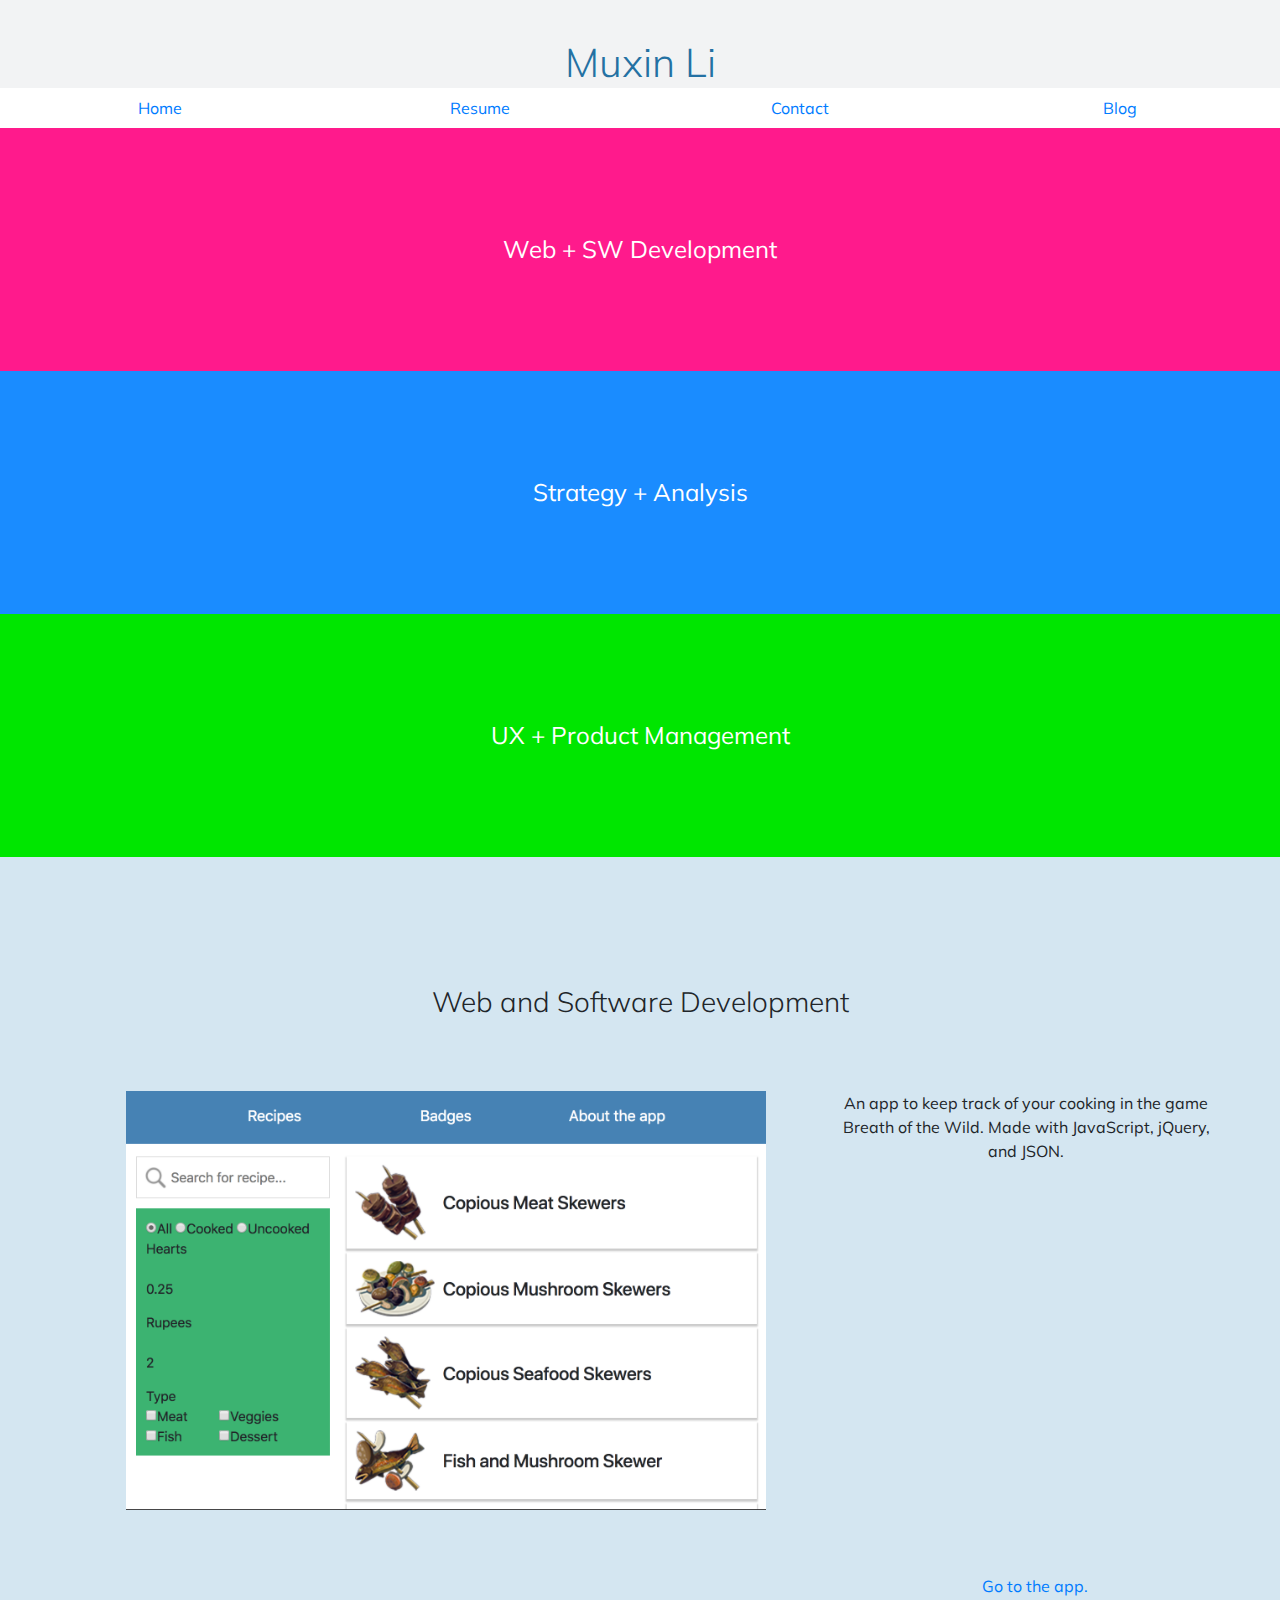
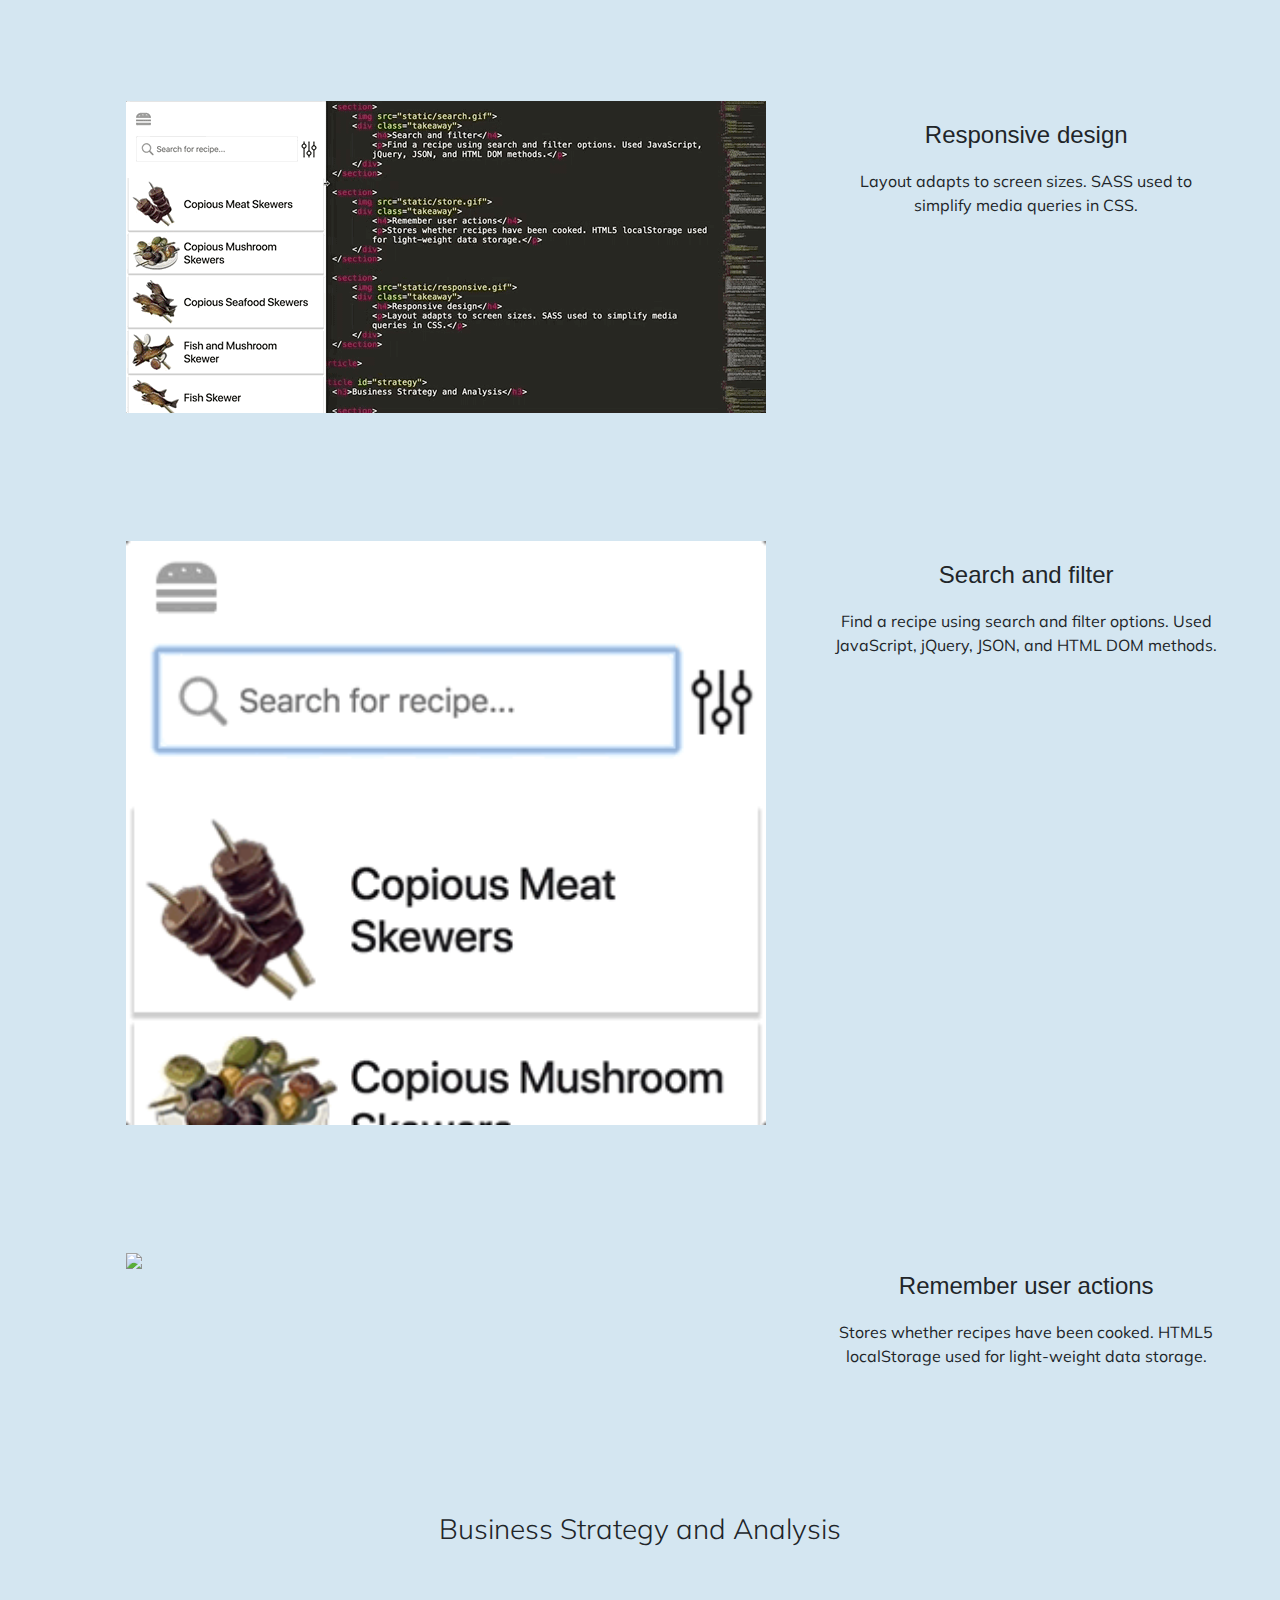
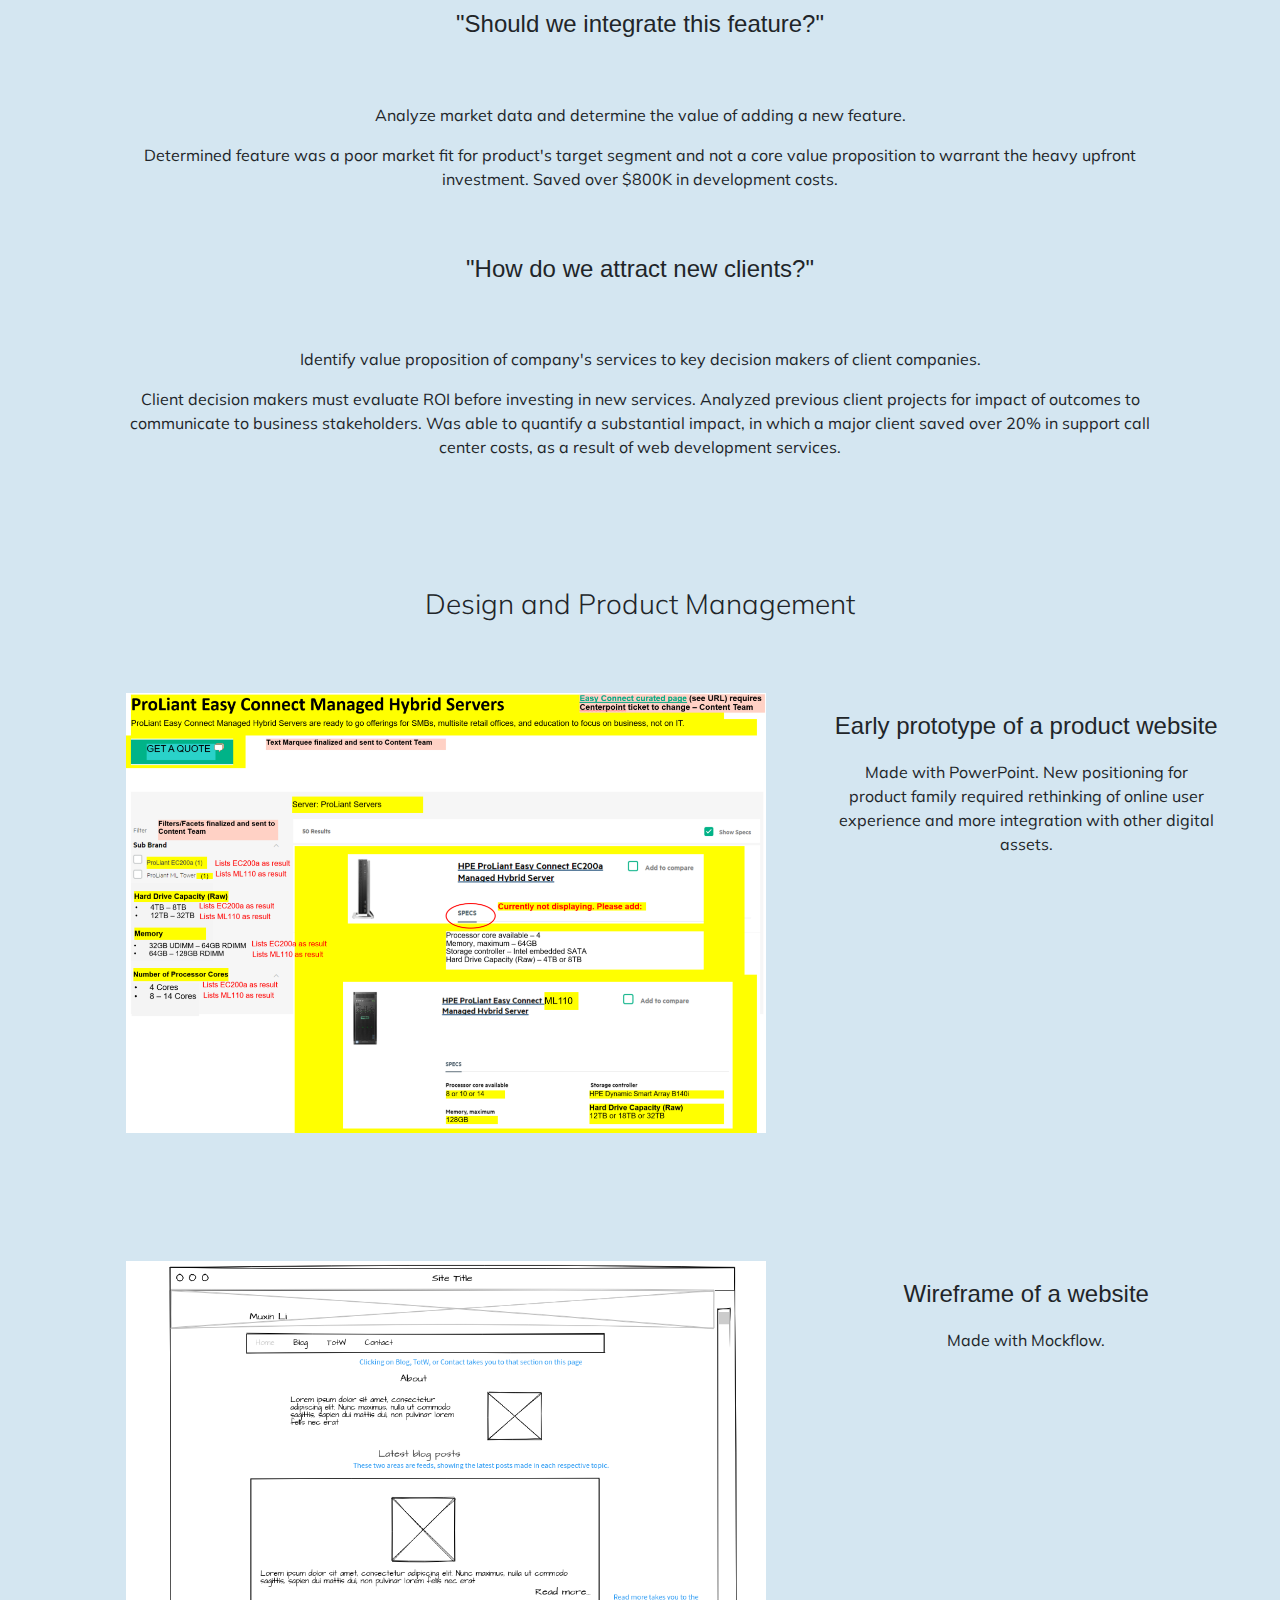
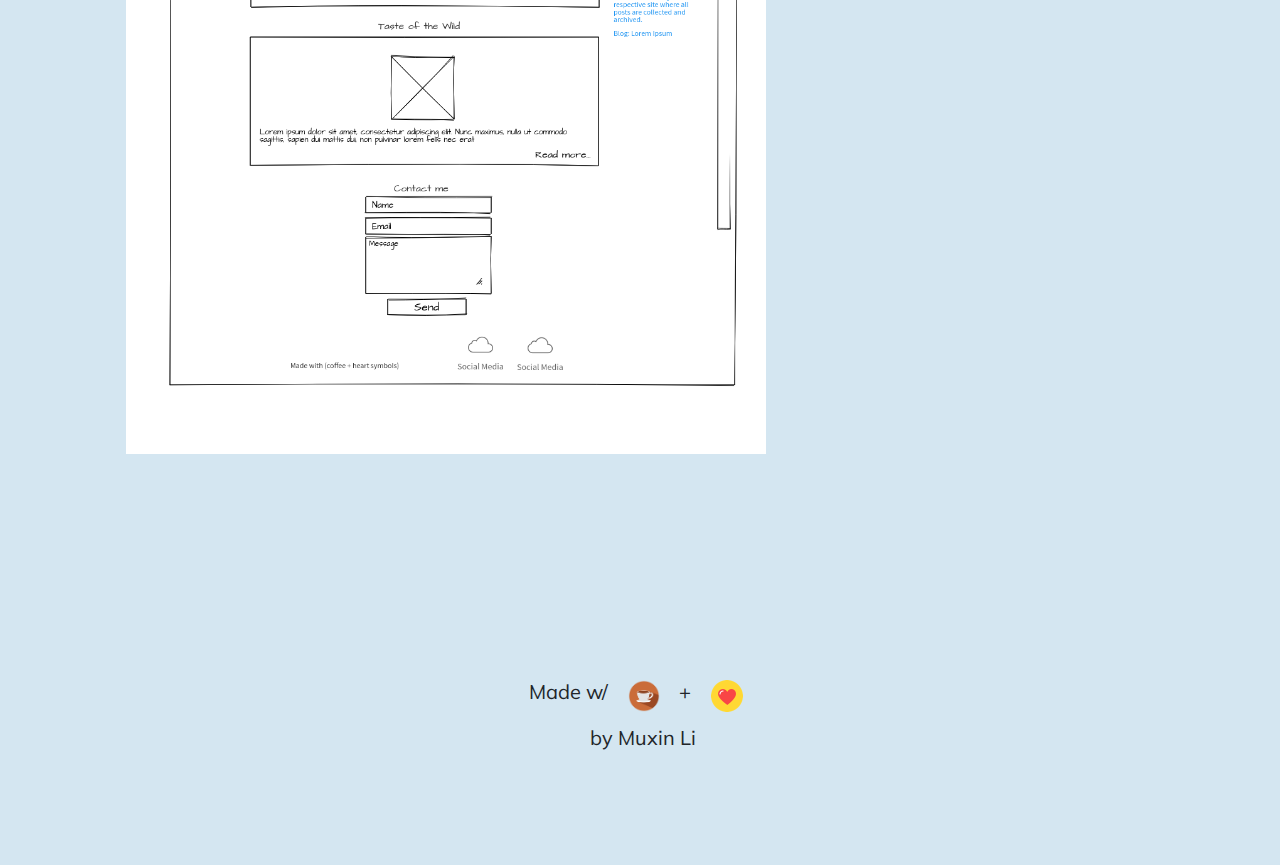
==== commit d7bcdfc6: "Update @568/720px" ====
--- a/index.html
+++ b/index.html
@@ -62,7 +62,15 @@
 			</section>
 
 			<section>
-				<img src="">
+				<img src="static/responsive.gif">
+				<div class="takeaway">
+					<h4>Responsive design</h4>
+					<p>Layout adapts to screen sizes. SASS used to simplify media queries in CSS.</p>
+				</div>
+			</section>
+
+			<section>
+				<img src="static/search.gif">
 				<div class="takeaway">
 					<h4>Search and filter</h4>
 					<p>Find a recipe using search and filter options. Used JavaScript, jQuery, JSON, and HTML DOM methods.</p>
@@ -70,19 +78,11 @@
 			</section>
 
 			<section>
-				<img src="">
+				<img src="static/store.gif">
 				<div class="takeaway">
 					<h4>Remember user actions</h4>
 					<p>Stores whether recipes have been cooked. HTML5 localStorage used for light-weight data storage.</p>
 				</div> 
-			</section>
-
-			<section>
-				<img src="">
-				<div class="takeaway">
-					<h4>Responsive design</h4>
-					<p>Layout adapts to screen sizes. SASS used to simplify media queries in CSS.</p>
-				</div>
 			</section>
 
 		</article>
@@ -144,7 +144,7 @@
 	<!--	Resume	 -->
 	<article id="resume">
 		<a href="static/Muxin Li.pdf" target="_blank" id="PDF"><button type="button" class="btn btn-primary">PDF Summary</button></a>
-		<p>Click each image to show/hide details</p>
+		<h5>Click images to show/hide details</h5>
 
 		<span id="code"><img src="static/code.png"><h4>Web and Software Development</h4></span>
 		<!-- https://iconscout.com/icon/code-280 -->
@@ -192,7 +192,7 @@
 				<p>Consulted on company's marketing strategy for Western markets.</p>
 		</div>
 
-		<span id="design"><img src="static/design.png"><h4>Design and Writing</h4></span>
+		<span id="design"><img src="static/design.png"><h4>UX and Writing</h4></span>
 		<!-- Design icon <div>Icons made by <a href="https://www.flaticon.com/authors/nhor-phai" title="Nhor Phai">Nhor Phai</a> from <a href="https://www.flaticon.com/" title="Flaticon">www.flaticon.com</a> is licensed by <a href="http://creativecommons.org/licenses/by/3.0/" title="Creative Commons BY 3.0" target="_blank">CC 3.0 BY</a></div> -->
 		<div id="design2">
 			<p><i>Hewlett Packard Enterprise<br>2016 – present</i></p>
--- a/css/style.css
+++ b/css/style.css
@@ -2,14 +2,29 @@
   background-color: #D4E6F1;
 }
 
+h1, h2, h3, p, .form-control, .nav-link, a {
+  font-family: "Muli", sans-serif;
+}
+
 h1 {
-  font-family: "Muli", sans-serif;
   font-weight: 300;
   color: #2471A3;
   text-align: left;
   padding-bottom: 2%;
 }
 
+h2 {
+  text-align: center;
+  margin-bottom: 5%;
+  margin-top: 3%;
+}
+
+h3 {
+  font-weight: 300;
+  margin-top: 5%;
+  text-align: center;
+}
+
 a {
   text-decoration: none;
 }
@@ -18,7 +33,6 @@
 }
 a:link {
   text-decoration: none;
-  font-size: 18px;
 }
 a:hover {
   cursor: pointer;
@@ -27,12 +41,18 @@
 .panel {
   width: 100vw;
   height: 25vh;
+  display: flex;
+  align-items: center;
+}
+@media screen and (min-width: 568px) {
+  .panel {
+    height: 27vh;
+  }
 }
 .panel p {
-  text-align: center;
   font-size: 24px;
   color: white;
-  padding-top: 15%;
+  margin: auto;
 }
 .panel#sw {
   background-color: #ff1a8c;
@@ -42,34 +62,6 @@
 }
 .panel#ux {
   background-color: #00e600;
-}
-
-h2 {
-  font-family: "Muli", sans-serif;
-  text-align: center;
-  margin-bottom: 5%;
-  margin-top: 3%;
-}
-
-h3 {
-  font-family: "Muli", sans-serif;
-  font-weight: 300;
-  margin-top: 5%;
-  text-align: center;
-}
-
-p, .form-control, .nav-link, a {
-  font-family: "Muli", sans-serif;
-}
-
-img.img-fluid.photo {
-  width: 200px;
-  height: 200px;
-  border-radius: 50%;
-}
-
-form {
-  text-align: center;
 }
 
 footer {
@@ -111,6 +103,11 @@
   width: 50vw;
   text-align: center;
 }
+@media screen and (min-width: 568px) {
+  .nav li {
+    width: 25vw;
+  }
+}
 
 #portfolio {
   text-align: center;
@@ -120,14 +117,38 @@
   margin: auto;
   width: 90vw;
 }
+@media screen and (min-width: 720px) {
+  #portfolio img {
+    width: 50vw;
+    display: inline-block;
+    margin: 5%;
+  }
+}
 #portfolio #ux, #portfolio #totw, #portfolio #strategy, #portfolio #prototype {
   margin-bottom: 20%;
+}
+@media screen and (min-width: 568px) {
+  #portfolio #ux, #portfolio #totw, #portfolio #strategy, #portfolio #prototype {
+    margin-bottom: 10%;
+  }
 }
 #portfolio .takeaway, #portfolio .projects p {
   display: block;
   margin: auto;
   width: 90%;
 }
+@media screen and (min-width: 720px) {
+  #portfolio .takeaway, #portfolio .projects p {
+    width: 30vw;
+    display: inline-block;
+    vertical-align: top;
+    margin-top: 5%;
+  }
+}
+#portfolio #strategy .takeaway, #portfolio #strategy p {
+  width: 80vw;
+  display: block;
+}
 #portfolio h4 {
   margin: 5% 0;
   text-align: center;
@@ -137,7 +158,7 @@
   text-align: center;
   font-size: 20px;
 }
-@media screen and (min-width: 600px) {
+@media screen and (min-width: 568px) {
   #portfolio .note {
     display: inline-block;
     margin-top: 20px;
@@ -148,7 +169,7 @@
   width: 40px;
   margin-bottom: 3%;
 }
-@media screen and (min-width: 600px) {
+@media screen and (min-width: 568px) {
   #portfolio .note .icons {
     width: 32px;
     margin-bottom: 3%;
@@ -193,11 +214,20 @@
   margin: 5% auto;
   display: block;
 }
+#resume h5 {
+  text-align: center;
+  color: #008080;
+}
 #resume #code img, #resume #pm img, #resume #analytics img, #resume #design img {
   width: 100px;
   display: inline-block;
   margin: 5%;
 }
+@media screen and (min-width: 568px) {
+  #resume #code img, #resume #pm img, #resume #analytics img, #resume #design img {
+    margin: 5% 5% 5% 15%;
+  }
+}
 #resume #code2 {
   text-align: center;
 }
@@ -222,6 +252,12 @@
   vertical-align: middle;
   text-align: center;
 }
+@media screen and (min-width: 568px) {
+  #resume h4 {
+    width: 60%;
+    text-align: left;
+  }
+}
 #resume i {
   font-size: 20px;
 }
@@ -235,6 +271,11 @@
   display: block;
   margin: 10% auto;
 }
+@media screen and (min-width: 568px) {
+  #resume #rice, #resume #uva {
+    width: 55%;
+  }
+}
 
 #blogSection {
   margin: auto;
@@ -251,7 +292,7 @@
   margin-right: auto;
   width: 100%;
 }
-@media screen and (min-width: 600px) {
+@media screen and (min-width: 568px) {
   #blogSection .preview {
     width: 60%;
   }
@@ -263,11 +304,14 @@
   }
 }
 
-.submit {
-  margin-left: auto;
-  margin-right: auto;
-  margin-top: 5%;
-  width: 25%;
+img.img-fluid.photo {
+  width: 200px;
+  height: 200px;
+  border-radius: 50%;
+}
+
+form {
+  text-align: center;
 }
 
 .send {
@@ -276,9 +320,10 @@
   margin: 10% auto;
   width: 90%;
 }
-@media screen and (min-width: 600px) {
+@media screen and (min-width: 568px) {
   .send {
-    width: 50%;
+    width: 60%;
+    margin: 0 auto 5% auto;
   }
 }
 @media screen and (min-width: 1280px) {
@@ -286,27 +331,36 @@
     width: 40%;
   }
 }
-
-.form-control {
+.send .form-control {
   margin: 1% 3% 1% 3%;
   width: 94%;
 }
+@media screen and (min-width: 568px) {
+  .send .form-control {
+    width: 100%;
+  }
+}
+.send .submit {
+  margin-left: auto;
+  margin-right: auto;
+  margin-top: 5%;
+  width: 25%;
+}
 
 .social {
   padding: 5% 18% 10% 18%;
   text-align: center;
 }
-@media screen and (min-width: 600px) {
+@media screen and (min-width: 568px) {
   .social {
-    float: right;
-    display: inline-block;
+    padding: 0;
   }
 }
 
 .logo {
   width: 25%;
 }
-@media screen and (min-width: 600px) {
+@media screen and (min-width: 568px) {
   .logo {
     width: 48px;
   }
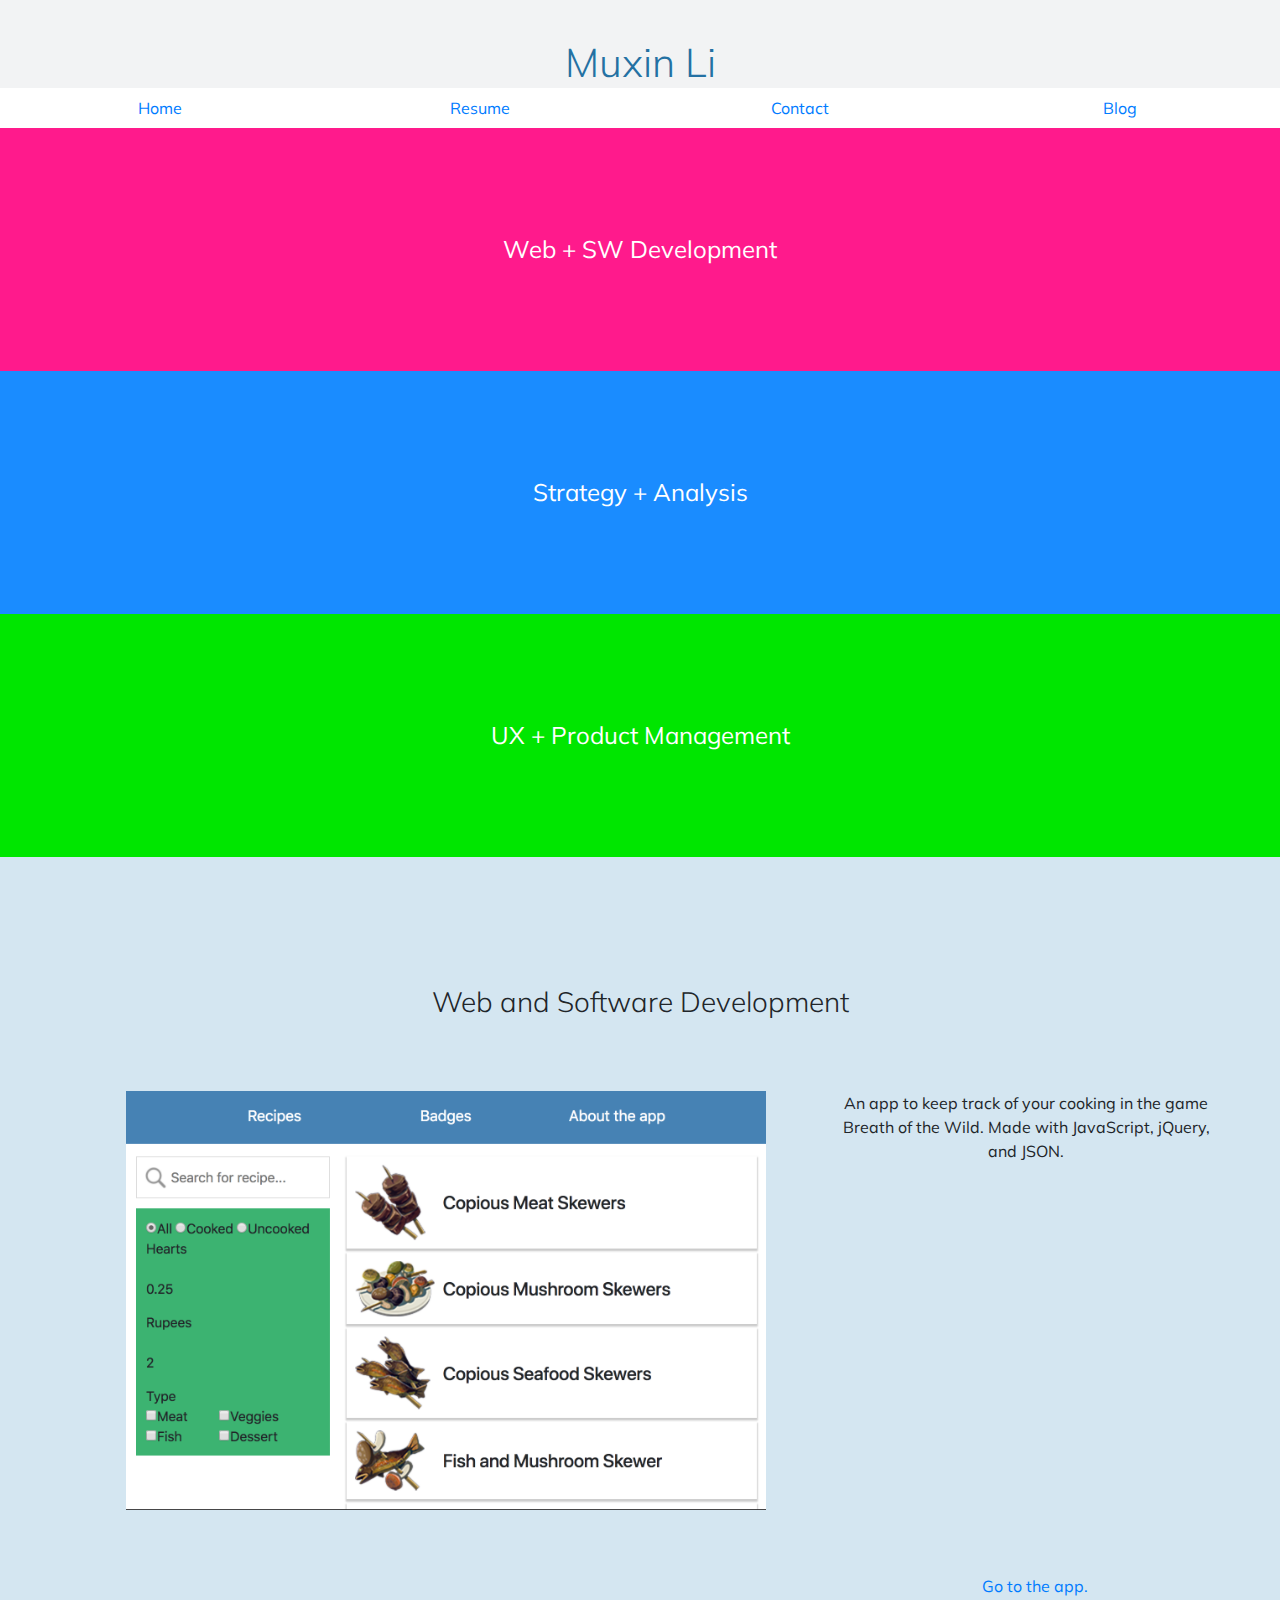
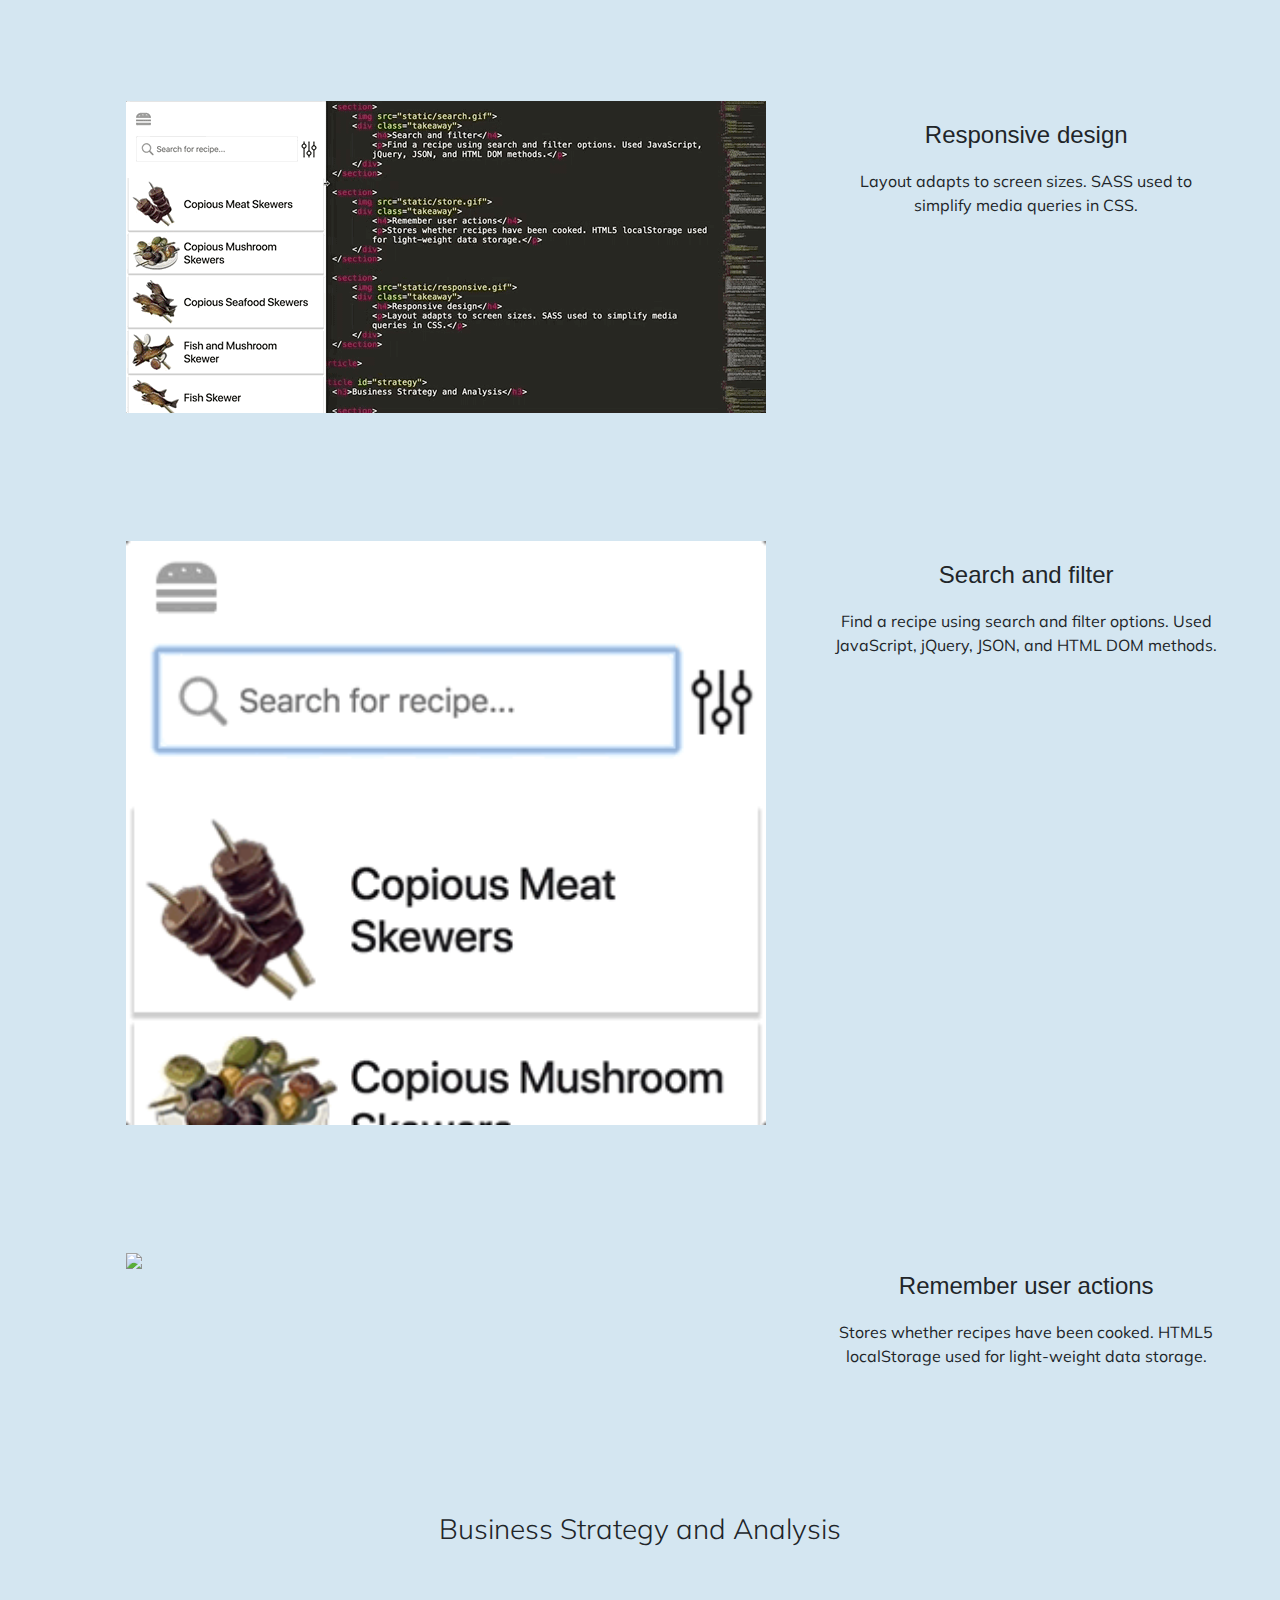
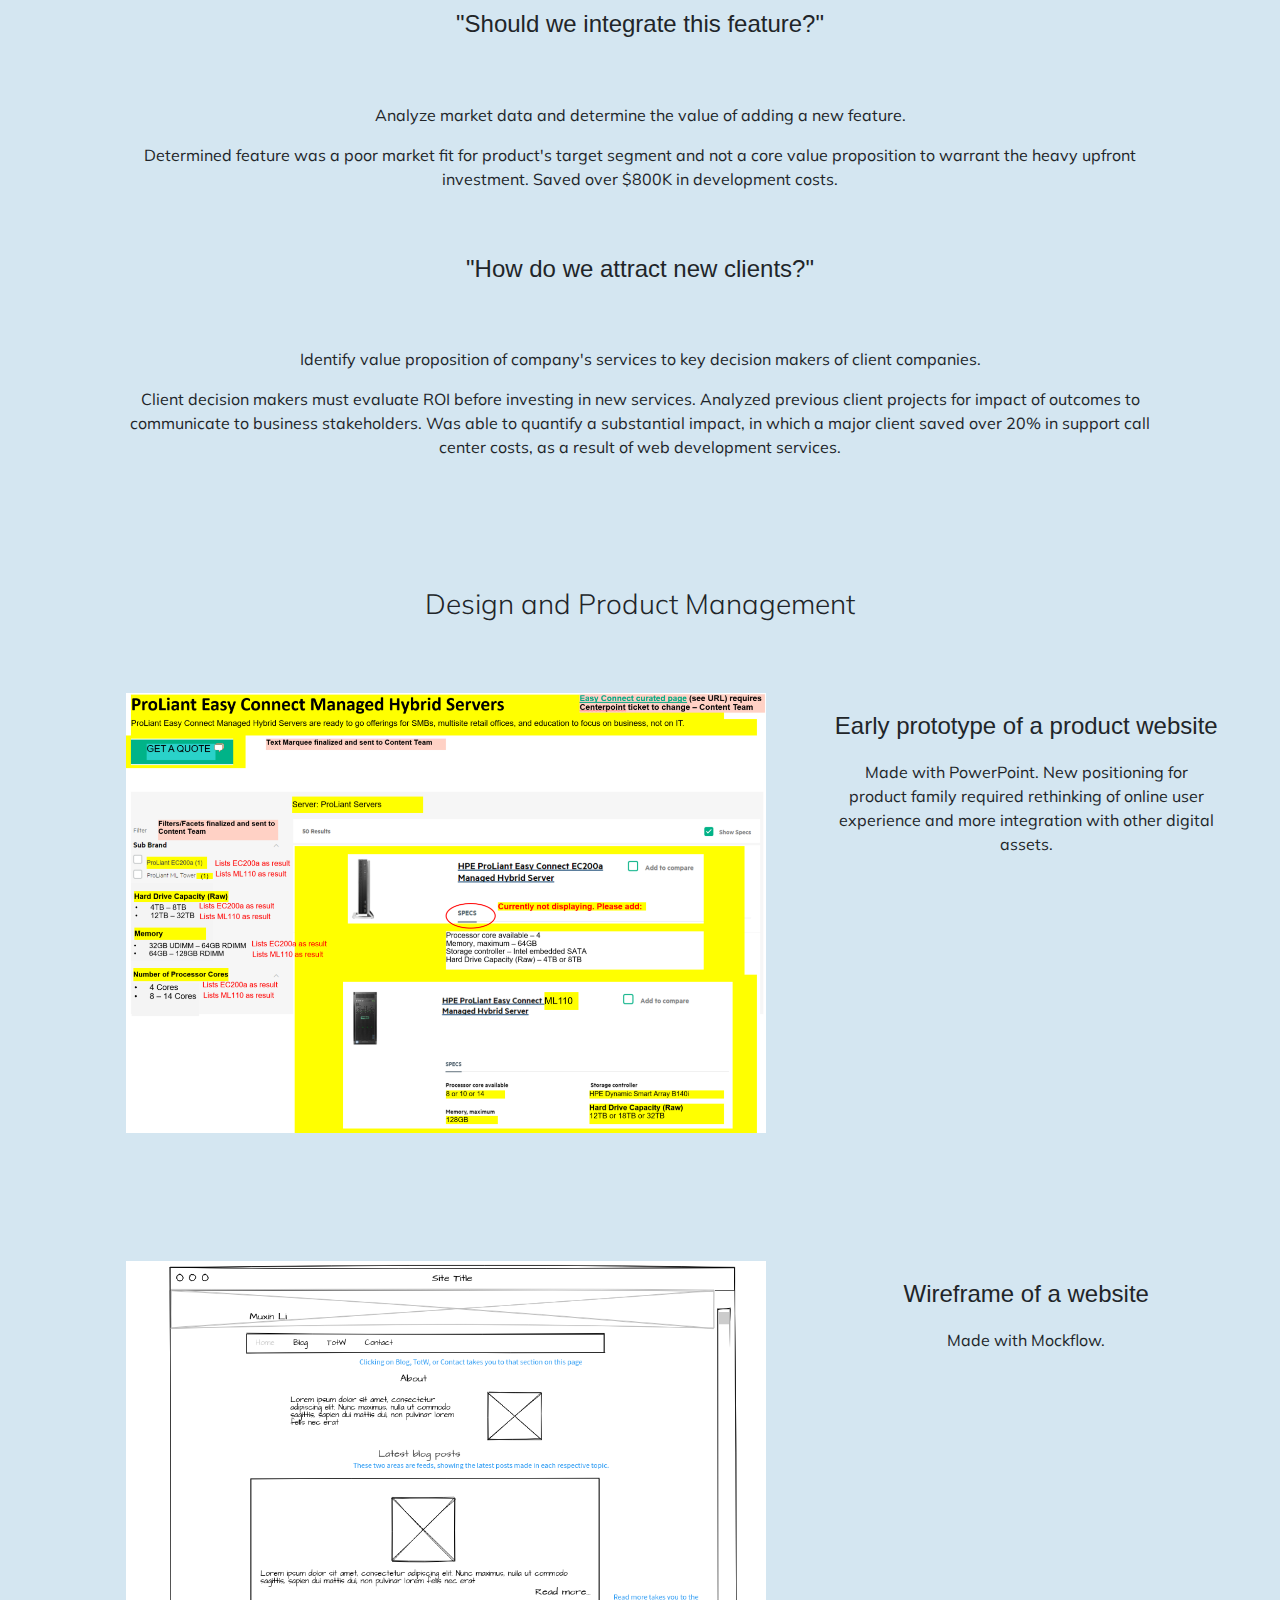
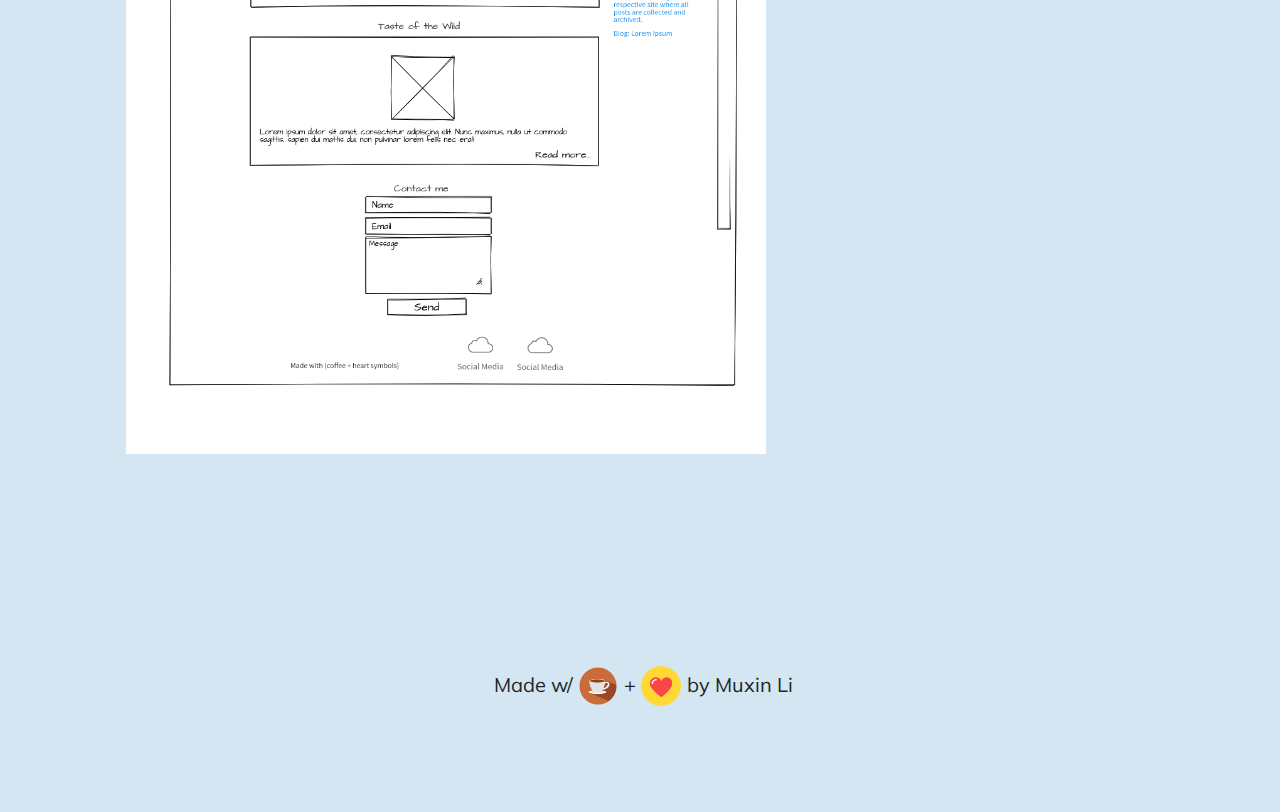
==== commit 9238bb72: "Style made with love" ====
--- a/index.html
+++ b/index.html
@@ -136,7 +136,7 @@
 				<img src="static/coffee.png" class="d-inline-block icons">
 				<p class="d-inline-block"> + </p>
 				<img src="static/heart.png" class="d-inline-block icons">
-				<p class="d-inline-block"> by Muxin Li</p>
+				<p class="d-inline-block">  by Muxin Li</p>
 			</div>
 		</footer>
 	</div>
--- a/css/style.css
+++ b/css/style.css
@@ -171,8 +171,7 @@
 }
 @media screen and (min-width: 568px) {
   #portfolio .note .icons {
-    width: 32px;
-    margin-bottom: 3%;
+    margin: 0;
   }
 }
 
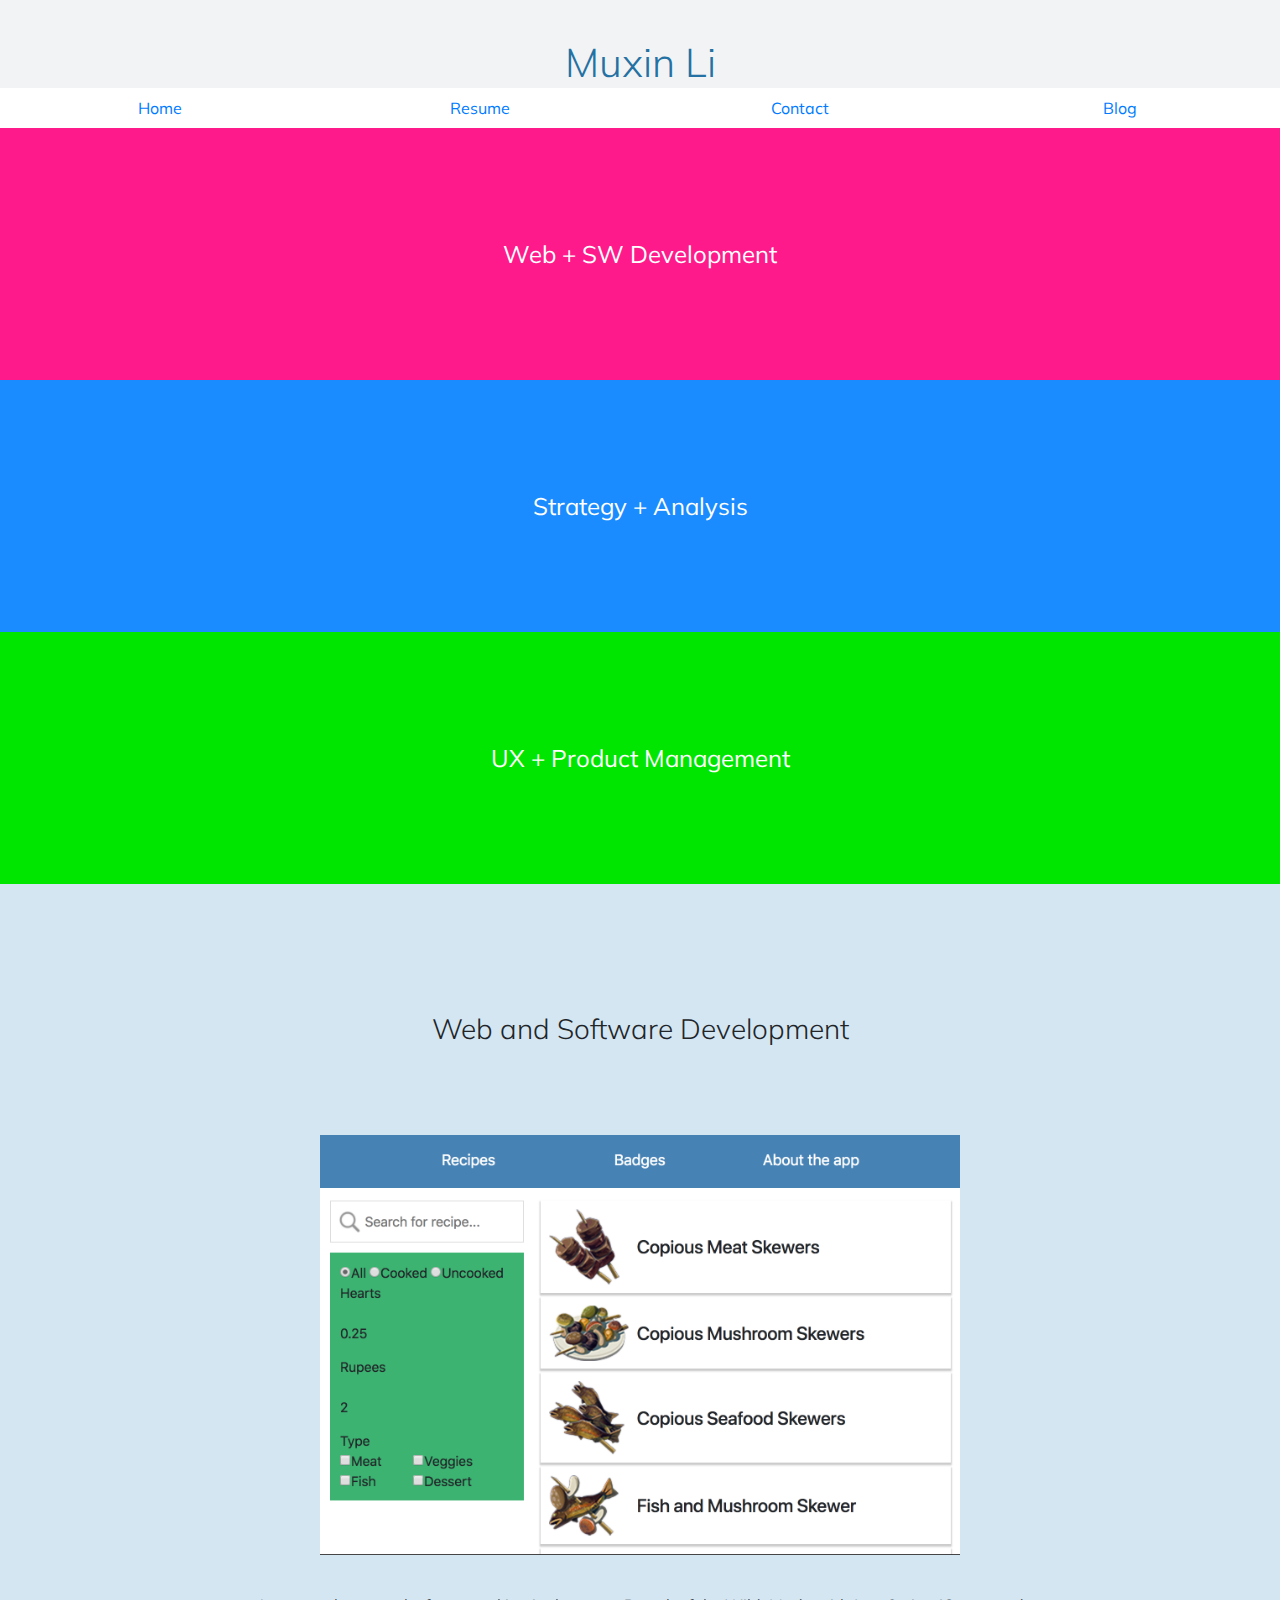
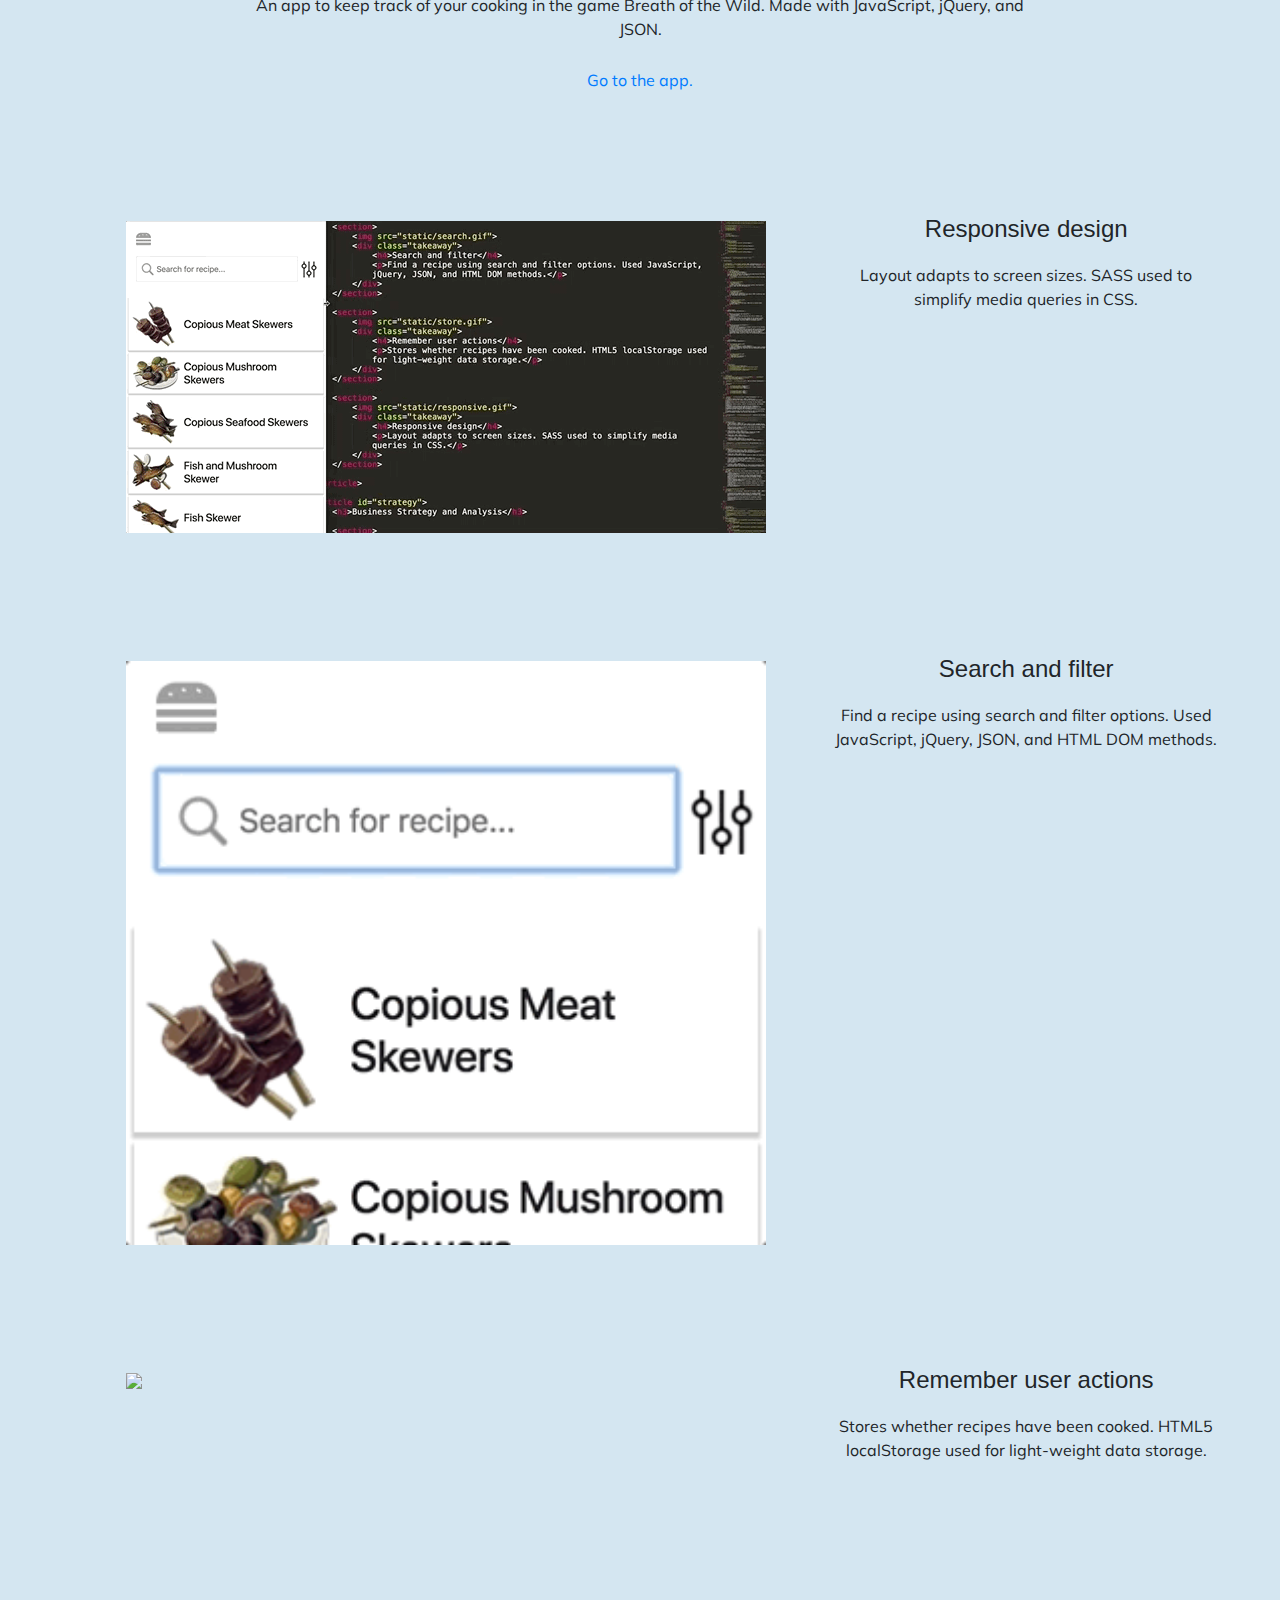
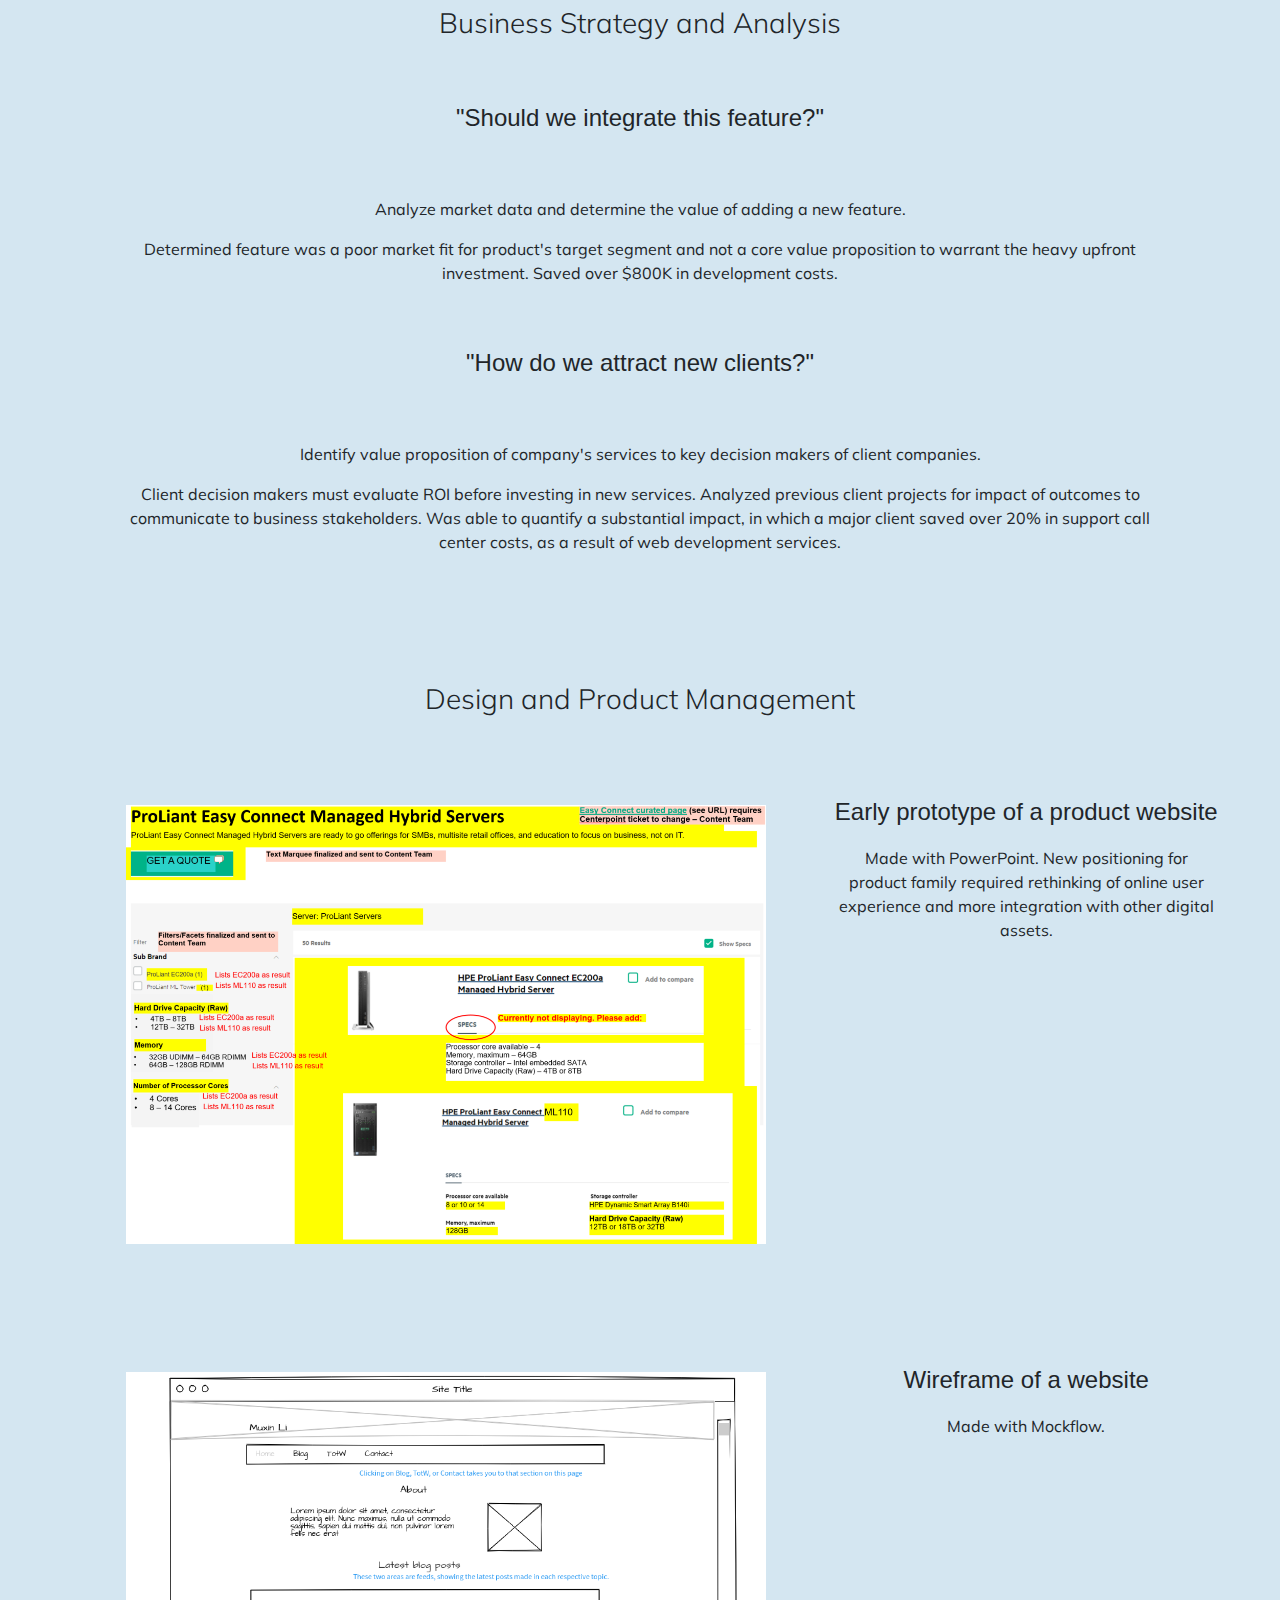
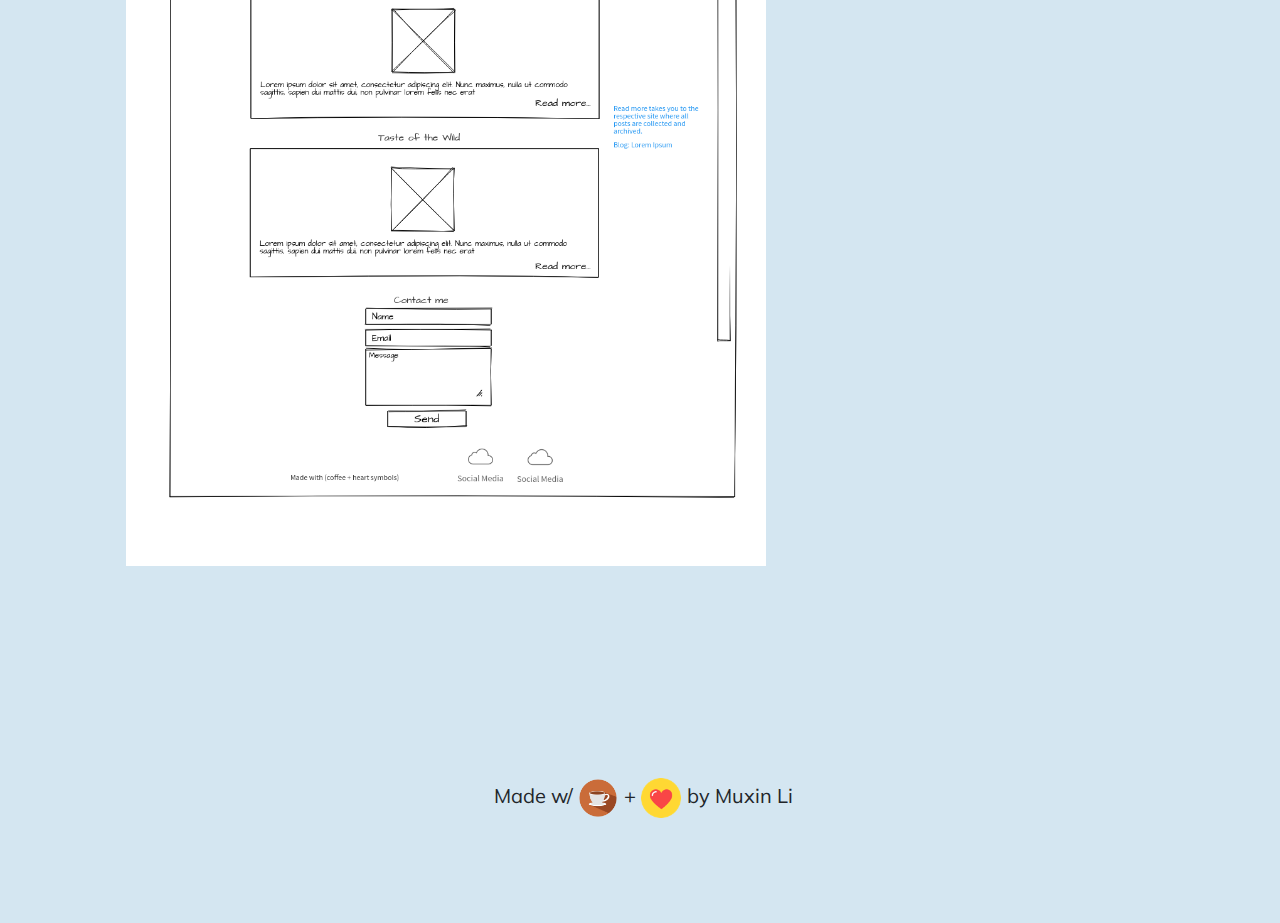
==== commit c76c7a23: "Style @1024px width" ====
--- a/index.html
+++ b/index.html
@@ -56,9 +56,11 @@
 			<section class="projects">
 				<h3>Web and Software Development</h3>
 				<img src="static/totw.png" id="app">
-				<p>An app to keep track of your cooking in the game Breath of the Wild. Made with JavaScript, jQuery, and JSON.</p>
-				<div class="read">
-					<a href="https://shrouded-earth-77506.herokuapp.com/">Go to the app.</a></div>
+				<br>
+				<p id="appinfo">An app to keep track of your cooking in the game Breath of the Wild. Made with JavaScript, jQuery, and JSON.</p>
+				<br>			
+			    <div id="url"><a href="https://shrouded-earth-77506.herokuapp.com/">Go to the app.</a></div>
+			
 			</section>
 
 			<section>
@@ -211,7 +213,7 @@
 	
 		<img src="static/Rice-logo.png" id="rice">
 		<div id="rice2">
-			<p><i>MBA<br>Rice University, Jones Graduate School Of Business<br>2013 – 2015</i></p>
+			<p><i>Master of Business Administration<br>Rice University, Jones Graduate School Of Business<br>2013 – 2015</i></p>
 				<p>NASA/GM Robo-Glove go-to-market and business plan. Product officially announced in 2016.</p>
 				<p>Go-to-market plan for Cameron in 2014 national marketing case competition. Marketing analysis, strategy, positioning, pricing, financial planning, and go-to-market strategy presented to Cameron executives.</p>
 				<p>Waste Management plant profitability analysis and proposal for improving recycling habits.</p>
@@ -222,7 +224,7 @@
 
 		<img src="static/UVA-logo.png" id="uva">
 		<div id="uva2">
-			<p><i>Bachelor's of Anthropology<br>University Of Virginia<br>2005 – 2009</i></p>
+			<p><i>Bachelor of Anthropology<br>University Of Virginia<br>2005 – 2009</i></p>
 				<p>Conducted field research using primary and secondary methods, qualitative and quantitative data analysis, to investigate the socioeconomic impacts of waterfront development in Durban, South Africa.</p>
 				<p>Led live behavioral group experiments for psychology research department.</p>
 				<p>Analyzed dialogue patterns to identify personas in group power dynamics.</p>
--- a/css/style.css
+++ b/css/style.css
@@ -24,6 +24,11 @@
   margin-top: 5%;
   text-align: center;
 }
+@media screen and (min-width: 1024px) {
+  h3 {
+    margin: 2%;
+  }
+}
 
 a {
   text-decoration: none;
@@ -49,6 +54,11 @@
     height: 27vh;
   }
 }
+@media screen and (min-width: 1024px) {
+  .panel {
+    height: 28vh;
+  }
+}
 .panel p {
   font-size: 24px;
   color: white;
@@ -124,6 +134,15 @@
     margin: 5%;
   }
 }
+@media screen and (min-width: 720px) {
+  #portfolio #appinfo {
+    margin-top: -2%;
+    width: 60%;
+  }
+}
+#portfolio #url {
+  margin: 2% auto 5% auto;
+}
 #portfolio #ux, #portfolio #totw, #portfolio #strategy, #portfolio #prototype {
   margin-bottom: 20%;
 }
@@ -142,7 +161,7 @@
     width: 30vw;
     display: inline-block;
     vertical-align: top;
-    margin-top: 5%;
+    margin-top: 3%;
   }
 }
 #portfolio #strategy .takeaway, #portfolio #strategy p {
@@ -182,7 +201,7 @@
 }
 @media screen and (min-width: 720px) {
   .read {
-    margin-bottom: 3%;
+    margin: 5% auto;
   }
 }
 
@@ -216,6 +235,7 @@
 #resume h5 {
   text-align: center;
   color: #008080;
+  margin-bottom: 5%;
 }
 #resume #code img, #resume #pm img, #resume #analytics img, #resume #design img {
   width: 100px;
@@ -227,8 +247,19 @@
     margin: 5% 5% 5% 15%;
   }
 }
+@media screen and (min-width: 720px) {
+  #resume #code img, #resume #pm img, #resume #analytics img, #resume #design img {
+    margin: 2% 5% 2% 20%;
+  }
+}
 #resume #code2 {
   text-align: center;
+}
+@media screen and (min-width: 720px) {
+  #resume #code2 {
+    width: 50%;
+    margin: auto;
+  }
 }
 #resume #code2 div {
   width: 45%;
@@ -265,6 +296,11 @@
   margin: auto auto 5% auto;
   width: 90%;
 }
+@media screen and (min-width: 720px) {
+  #resume p {
+    margin: 2% auto;
+  }
+}
 #resume #rice, #resume #uva {
   width: 250px;
   display: block;
@@ -272,7 +308,13 @@
 }
 @media screen and (min-width: 568px) {
   #resume #rice, #resume #uva {
-    width: 55%;
+    width: 35%;
+    margin: 5% auto;
+  }
+}
+@media screen and (min-width: 1024px) {
+  #resume #rice, #resume #uva {
+    width: 30%;
   }
 }
 
@@ -325,9 +367,20 @@
     margin: 0 auto 5% auto;
   }
 }
+@media screen and (min-width: 1024px) {
+  .send {
+    width: 40%;
+  }
+}
 @media screen and (min-width: 1280px) {
   .send {
-    width: 40%;
+    width: 30%;
+  }
+}
+@media screen and (min-width: 1900px) {
+  .send {
+    width: 20%;
+    padding: 1%;
   }
 }
 .send .form-control {
@@ -355,6 +408,11 @@
     padding: 0;
   }
 }
+@media screen and (min-width: 1024px) {
+  .social {
+    padding: 0 0 2% 0;
+  }
+}
 
 .logo {
   width: 25%;
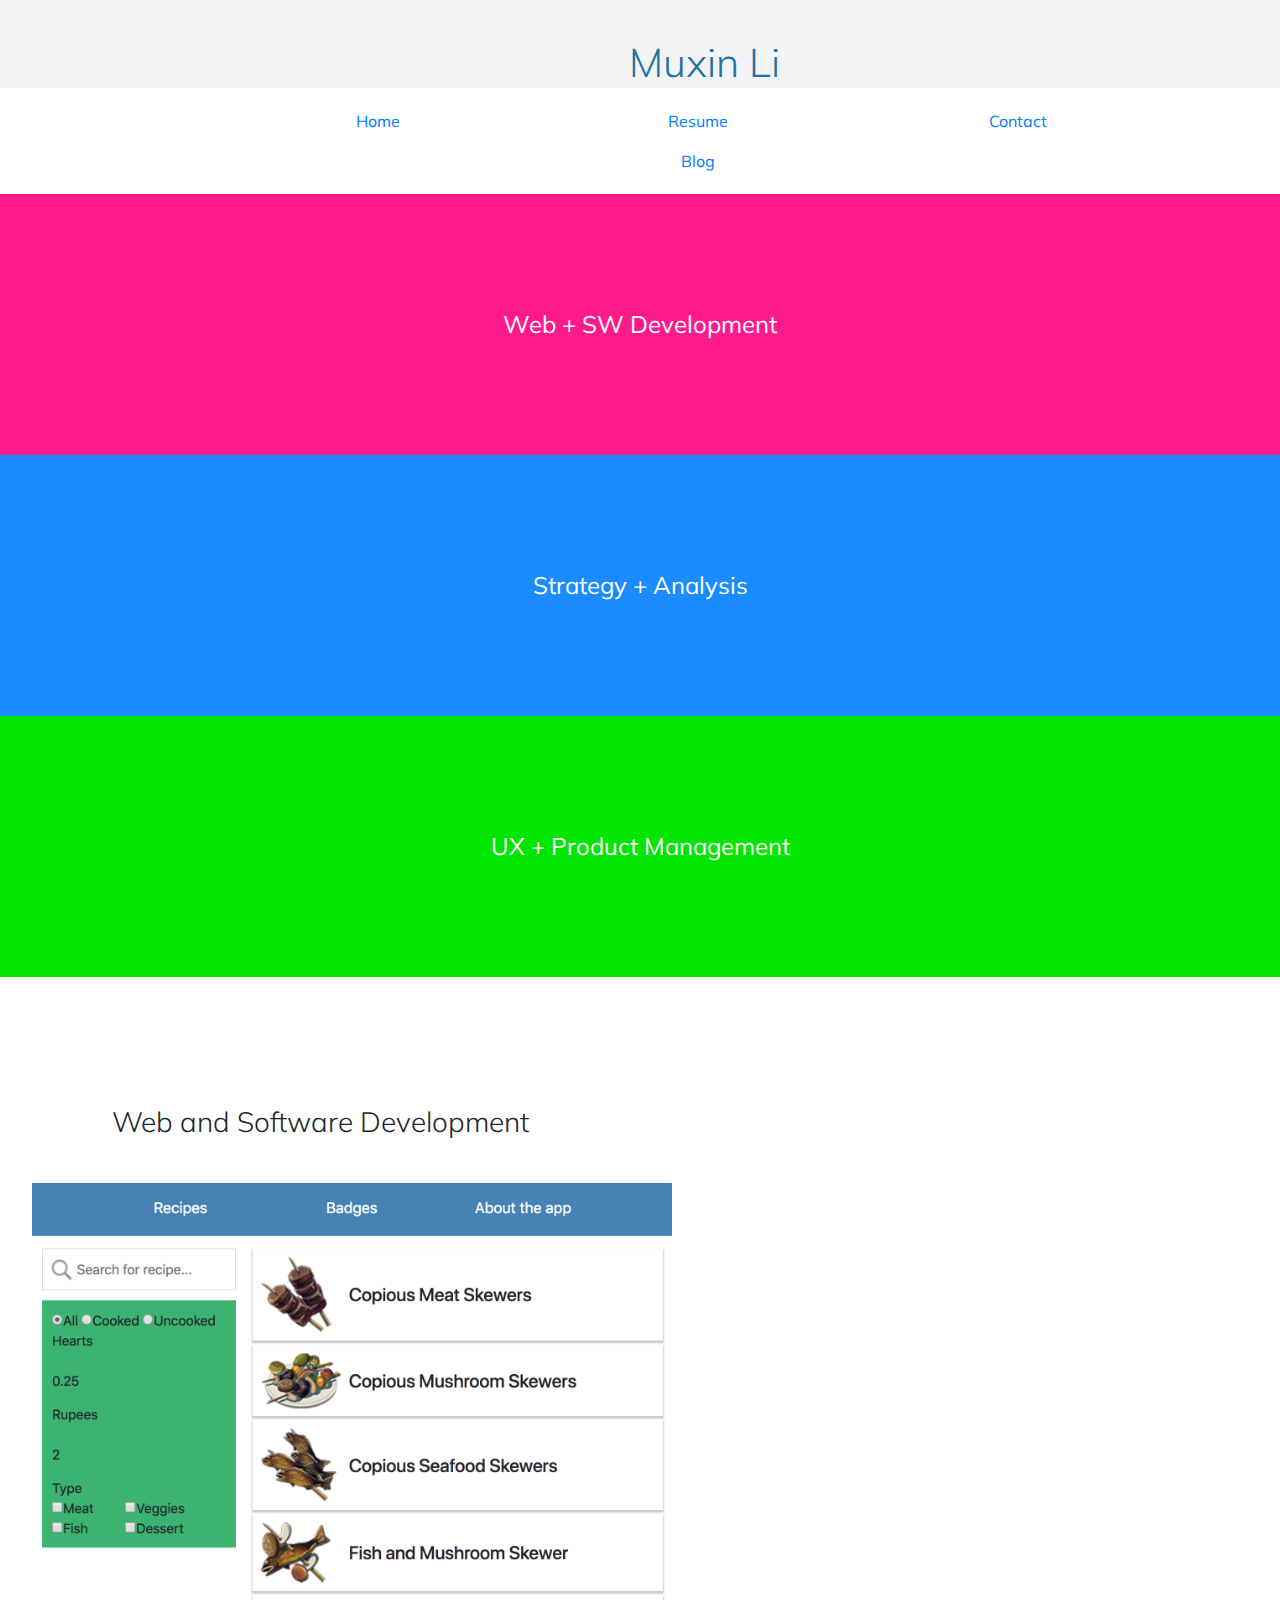
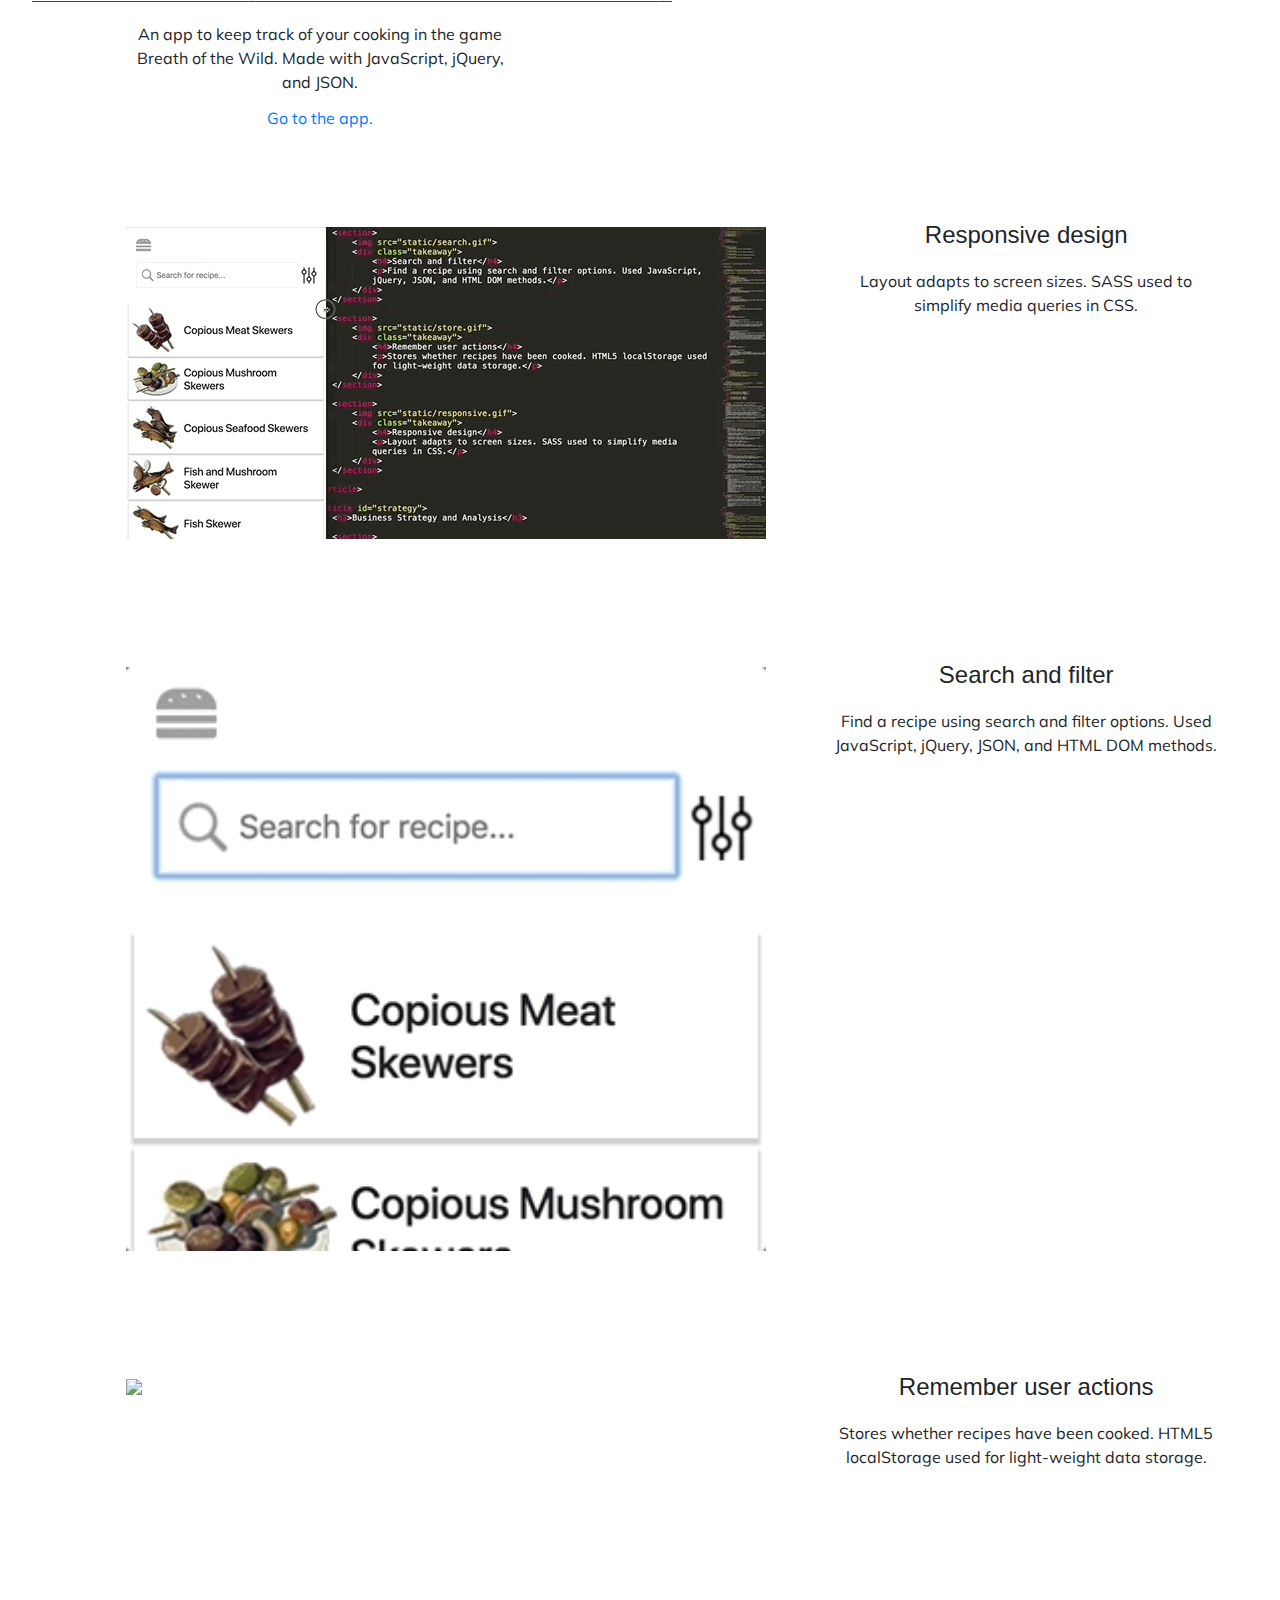
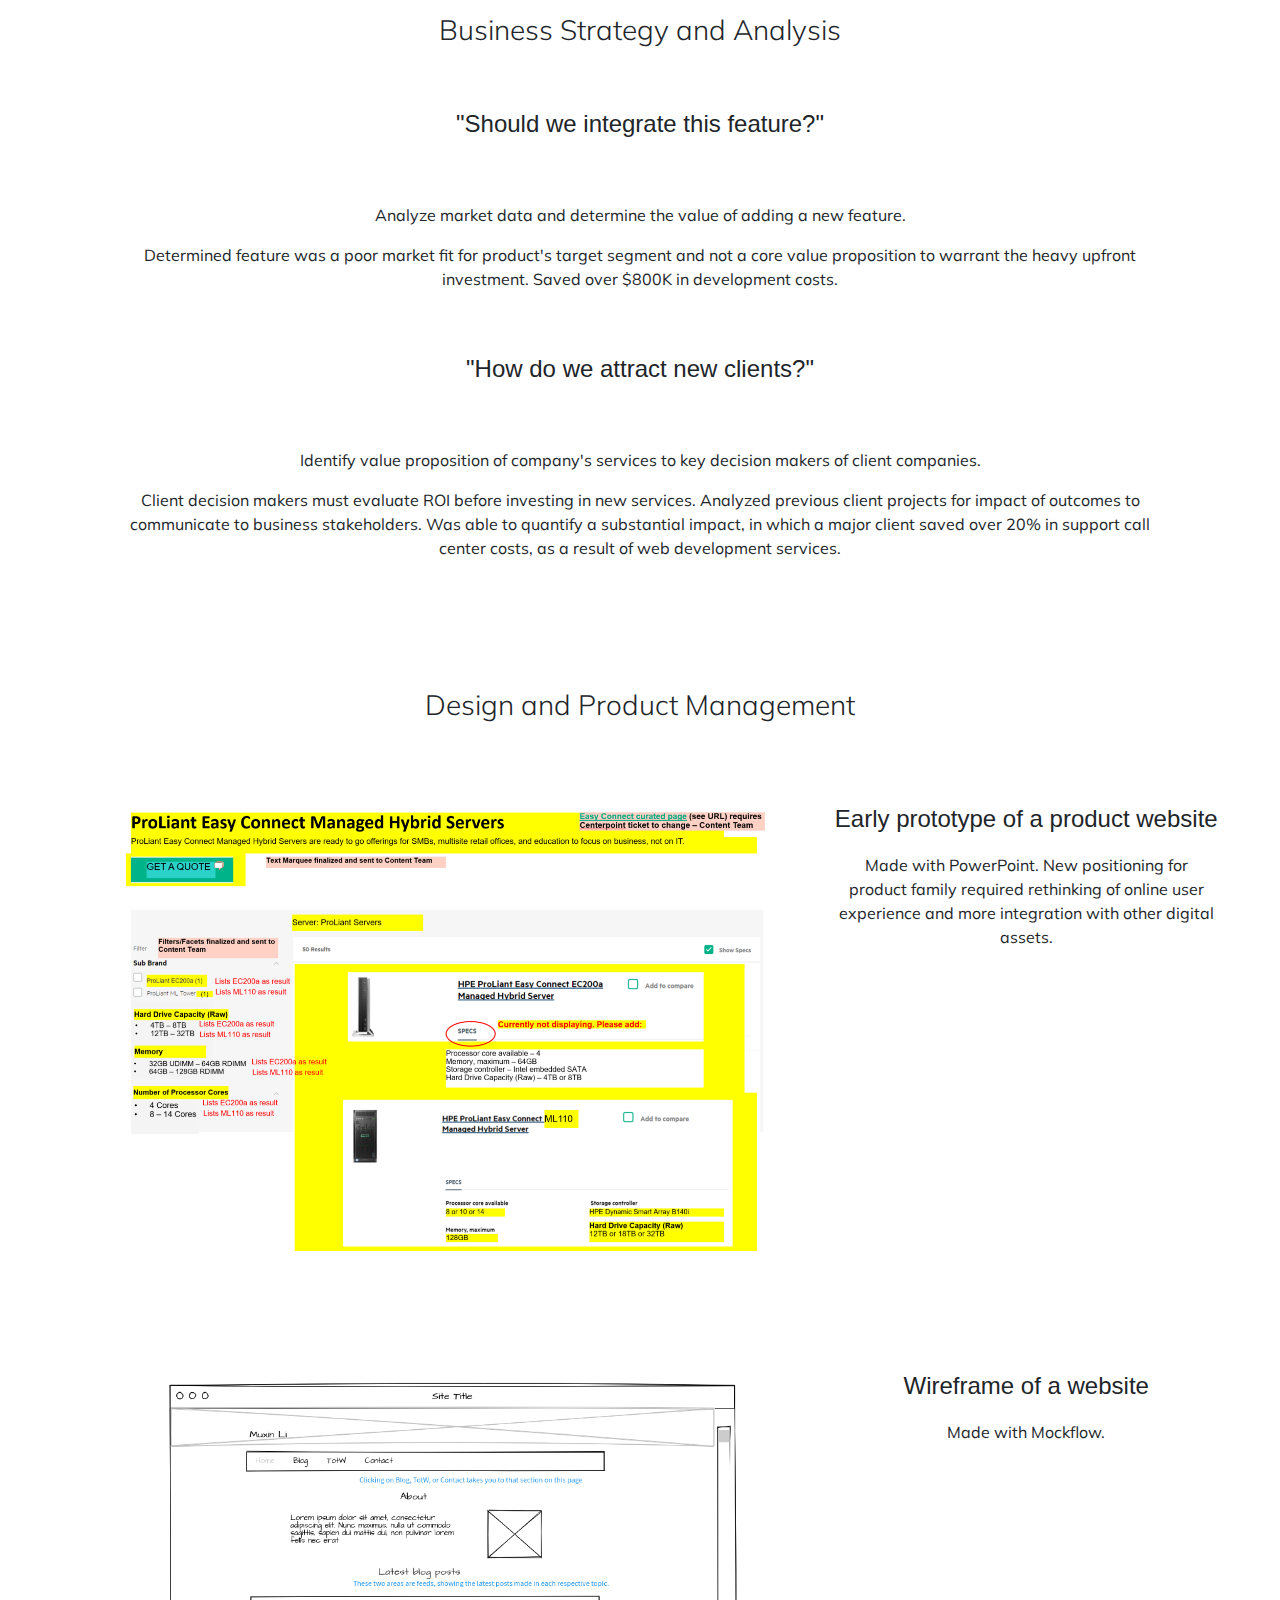
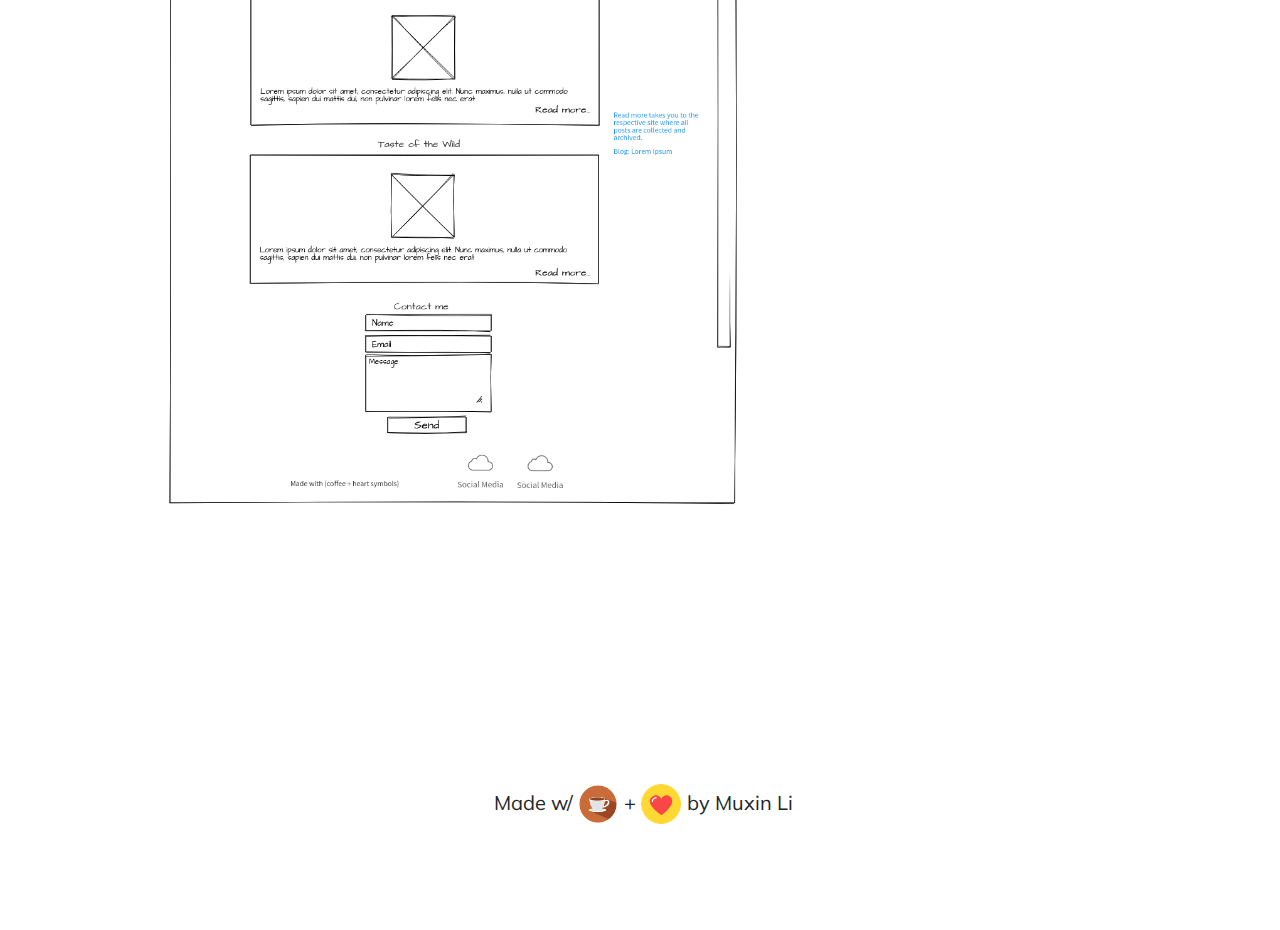
==== commit 0c6722da: "Resolve merge conflict with redesign" ====
--- a/index.html
+++ b/index.html
@@ -1,3 +1,4 @@
+ <!-- Portfolio HTML page -->
 <!DOCTYPE html>
 <html lang="en">
 
@@ -10,11 +11,12 @@
 	<link href="https://fonts.googleapis.com/css?family=Muli:300,400,600" rel="stylesheet">
 	<script src="https://ajax.googleapis.com/ajax/libs/jquery/3.3.1/jquery.min.js"></script>
 	<!-- Animate scrolling and arrow for going back to the top -->
-	<script src="js/animate.js"></script>
+	<script type="text/javascript" src="js/animate.js"></script>
 	<!-- Medium articles JSON feed and parsing scriptt (clean up HTML tags)-->
 	<script src="js/medium.js"></script>
 	<script src="js/menu.js"></script>
 	<script src="js/resume.js"></script>
+	<script type="text/javascript" src="js/medium.js"></script>
 </head>
 
 <body>
@@ -287,4 +289,4 @@
 
 </body>
 
-</html>
+</html>--- a/css/style.css
+++ b/css/style.css
@@ -1,3 +1,4 @@
+<<<<<<< HEAD
 body {
   background-color: #D4E6F1;
 }
@@ -57,6 +58,11 @@
 @media screen and (min-width: 1024px) {
   .panel {
     height: 28vh;
+  }
+}
+@media screen and (min-width: 1280px) {
+  .panel {
+    height: 29vh;
   }
 }
 .panel p {
@@ -252,6 +258,11 @@
     margin: 2% 5% 2% 20%;
   }
 }
+@media screen and (min-width: 1280px) {
+  #resume #code img, #resume #pm img, #resume #analytics img, #resume #design img {
+    margin: 2% 5% 2% 25%;
+  }
+}
 #resume #code2 {
   text-align: center;
 }
@@ -315,6 +326,11 @@
 @media screen and (min-width: 1024px) {
   #resume #rice, #resume #uva {
     width: 30%;
+  }
+}
+@media screen and (min-width: 1280px) {
+  #resume #rice, #resume #uva {
+    width: 20%;
   }
 }
 
@@ -459,3 +475,486 @@
 }
 
 /*# sourceMappingURL=style.css.map */
+=======
+/* Portfolio CSS */
+body {
+	background-color: #D4E6F1;
+}
+
+h1 {
+    font-family: 'Muli', sans-serif;
+    font-weight: 300;
+    color: #2471A3;
+    text-align: left;
+    padding-bottom: 2%;
+}
+
+h2 {
+	font-family: 'Muli', sans-serif;
+	text-align: center;
+	margin-bottom: 5%;
+	margin-top: 3%;
+}
+
+h3 {
+	font-family: 'Muli', sans-serif;
+	font-weight: 300;
+	margin-top: 5%;
+}
+
+p, .form-control, .nav-link, a {
+	font-family: 'Muli', sans-serif;
+}
+
+img.img-fluid.photo {
+	width: 200px;
+	height: 200px;
+	border-radius: 50%;
+}
+
+form {
+	text-align: center;
+}
+
+footer {
+	margin: 3% 10% 0 10%;
+
+}
+
+#banner {
+	padding-top: 3%;
+	background-color: #F2F3F4;
+}
+
+.name {
+	margin-left: 10%;
+}
+
+.nav {
+	margin-top: -2.5%;
+	padding: 1%;
+	padding-left: 10%;
+	background-color: white;
+}
+
+#work {
+	text-align: center;
+}
+
+
+.read {
+	text-align: right;
+	padding-right: 15%;
+	margin-bottom: 10%;
+}
+
+#party {
+	margin-top: 2%;
+	margin-bottom: 2%;
+}
+
+/* Extra small devices 600 and down*/
+@media only screen and (max-width: 600px){
+	.up-arrow {
+		visibility: hidden;
+	}
+
+	.main-center {
+	margin: 0% 10% 0% 10%;
+	padding-top: 3%;
+	}
+
+	.about {
+		padding-left: 10%;
+		padding-right: 10%;
+		text-align: center;
+	}
+
+	.avatar {
+		margin-left: auto;
+		margin-right: auto;
+	}
+
+	.preview {
+	    margin-left: auto;
+	    margin-right: auto;
+	    width: 100%;
+	}
+
+	.submit {
+		margin-left: auto;
+		margin-right: auto;
+		margin-top: 5%;
+		width: 25%;
+	}
+
+	.contact {
+		background-color: #F0F0F0;
+		padding: 1.5%;
+		margin-left: auto;
+		margin-right: auto;
+		width: 100%;
+	}
+
+	.form-control {
+		margin: 1% 3% 1% 3%;
+		width: 94%;
+	}
+
+	.note {
+		margin: 15% auto 15% auto;
+		text-align: center;
+		font-size: 20px;
+	}
+
+	.icons{
+		width: 40px;
+		margin-bottom: 3%;
+	}
+
+	.social {
+		padding-bottom: 10%;
+		padding-left: 18%;
+	}
+
+	.logo {
+		width: 25%;
+	}
+}
+
+/* Small devices 600 and up*/
+@media only screen and (min-width: 600px){
+	.up-arrow {
+		font-size: 30px;
+		color: #989898;
+		margin: 0 auto 0 auto;
+		position: sticky;
+		top: 10px;
+		background-color: white;
+		width: 40px;
+		height: 40px;
+		border-radius: 50%;
+		opacity: .5;
+	}
+
+	.about {
+		padding-left: 10%;
+		max-width: 50%;
+	}
+
+	.avatar {
+		margin-left: auto;
+		padding-right: 10%;
+	}
+
+	.preview {
+	    margin-left: auto;
+	    margin-right: auto;
+	    width: 60%;
+	}
+
+	.submit {
+		margin-left: auto;
+		margin-right: auto;
+		margin-top: 5%;
+		width: 25%;
+	}
+
+	.contact {
+		background-color: #F0F0F0;
+		padding: 1.5%;
+		margin-left: auto;
+		margin-right: auto;
+		width: 50%;
+	}
+
+	.form-control {
+		margin: 1% 3% 1% 3%;
+	}
+
+	.note {
+		display: inline-block;
+		margin-top: 20px;
+		margin-left: 1%;
+	}
+
+	.icons{
+		width: 32px;
+		margin-bottom: 3%;
+	}
+
+	.social {
+		float: right;
+		display: inline-block;
+	}
+
+	.logo {
+		width: 48px;
+	}
+}
+
+/* Medium devices 768 and up*/
+@media only screen and (min-width: 768px){
+	.work {
+		margin-top: -5%;
+	}
+
+	.up-arrow {
+		font-size: 30px;
+		color: #989898;
+		margin: 0 auto 0 auto;
+		position: sticky;
+		top: 10px;
+		background-color: white;
+		width: 40px;
+		height: 40px;
+		border-radius: 50%;
+		opacity: .5;
+	}
+
+	.about {
+		padding-left: 10%;
+		max-width: 50%;
+	}
+
+	.avatar {
+		margin-left: auto;
+		padding-right: 10%;
+	}
+
+	.projects {
+		width: 50%;
+	}
+
+	.preview {
+	    margin-left: auto;
+	    margin-right: auto;
+	    width: 75%;
+	    height: 60%;
+	}
+
+	.read {
+		margin-bottom: 3%;
+	}
+
+	.submit {
+		margin-left: auto;
+		margin-right: auto;
+		margin-top: 5%;
+		width: 25%;
+	}
+
+	.contact {
+		background-color: #F0F0F0;
+		padding: 1.5%;
+		margin-left: auto;
+		margin-right: auto;
+		width: 50%;
+	}
+
+	.form-control {
+		margin: 1% 3% 1% 3%;
+	}
+
+	footer {
+		margin: 5% 20% 0 20%;
+
+	}
+	
+	.note {
+		display: inline-block;
+		margin-top: 20px;
+		margin-left: 1%;
+	}
+
+	.icons{
+		width: 32px;
+		margin-bottom: 3%;
+	}
+
+	.social {
+		float: right;
+		display: inline-block;
+	}
+
+	.logo {
+		width: 48px;
+	}
+}
+
+
+/* Large devices 992px and up*/
+@media only screen and (min-width: 992px){
+	.work {
+		margin-top: -5%;
+	}
+
+	.up-arrow {
+		font-size: 40px;
+		color: #989898;
+		margin: 0 auto 0 auto;
+		position: sticky;
+		top: 10px;
+		background-color: white;
+		width: 48px;
+		height: 48px;
+		border-radius: 50%;
+		opacity: .5;
+	}
+
+	.main-center {
+	margin: 0% 10% 0% 10%;
+	padding-top: 1%;
+	background-color: #E8F8F5;
+	}
+
+
+	.about {
+		padding-left: 10%;
+		max-width: 50%;
+	}
+
+	.avatar {
+		margin-left: auto;
+		padding-right: 10%;
+	}
+
+	.projects {
+		width: 50%;
+	}
+
+	.preview {
+	    margin-left: auto;
+	    margin-right: auto;
+	    width: 75%;
+	    height: 60%;
+	}
+
+	.read {
+		margin-bottom: 3%;
+	}
+
+	.submit {
+		margin-left: auto;
+		margin-right: auto;
+		margin-top: 5%;
+		width: 25%;
+	}
+
+	.contact {
+		background-color: #F0F0F0;
+		padding: 1.5%;
+		margin-left: auto;
+		margin-right: auto;
+		width: 50%;
+	}
+
+	.form-control {
+		margin: 1% 3% 1% 3%;
+	}
+
+	footer {
+		margin: 5% 20% 0 20%;
+	}
+	
+	.note {
+		display: inline-block;
+		margin-top: 20px;
+		margin-left: 1%;
+	}
+
+	.icons{
+		width: 32px;
+		margin-bottom: 3%;
+	}
+
+	.social {
+		float: right;
+		display: inline-block;
+	}
+
+	.logo {
+		width: 48px;
+	}
+}
+
+/* Extra large devices 1200px and up*/
+@media only screen and (min-width: 1200px){
+	.up-arrow {
+	font-size: 40px;
+	color: #989898;
+	margin: 0 auto 0 auto;
+	position: sticky;
+	top: 10px;
+	background-color: white;
+	width: 60px;
+	height: 60px;
+	border-radius: 50%;
+	opacity: .5;
+	}
+
+	.main-center {
+	margin: 0% 10% 0% 10%;
+	background-color: #E8F8F5;
+	}
+
+	.about {
+		padding-left: 10%;
+		max-width: 60%;
+	}
+
+	.avatar {
+		margin-left: auto;
+		padding-right: 10%;
+	}
+
+	.preview {
+	    margin-left: auto;
+	    margin-right: auto;
+	    width: 75%;
+	}
+
+	.submit {
+		margin-left: auto;
+		margin-right: auto;
+		margin-top: 5%;
+		width: 25%;
+	}
+
+	.contact {
+		background-color: #F0F0F0;
+		margin-left: auto;
+		margin-right: auto;
+		width: 40%;
+	}
+
+	.form-control {
+		margin: 1% 3% 1% 3%;
+	}
+
+	footer {
+		margin: 5% 25% 0 25%;
+	}
+	
+	.note {
+		display: inline-block;
+		margin-top: 20px;
+		margin-left: 1%;
+	}
+
+	.icons{
+		width: 32px;
+		margin-bottom: 3%;
+	}
+
+	.social {
+		float: right;
+		display: inline-block;
+	}
+
+	.logo {
+		width: 48px;
+	}
+
+}
+>>>>>>> master
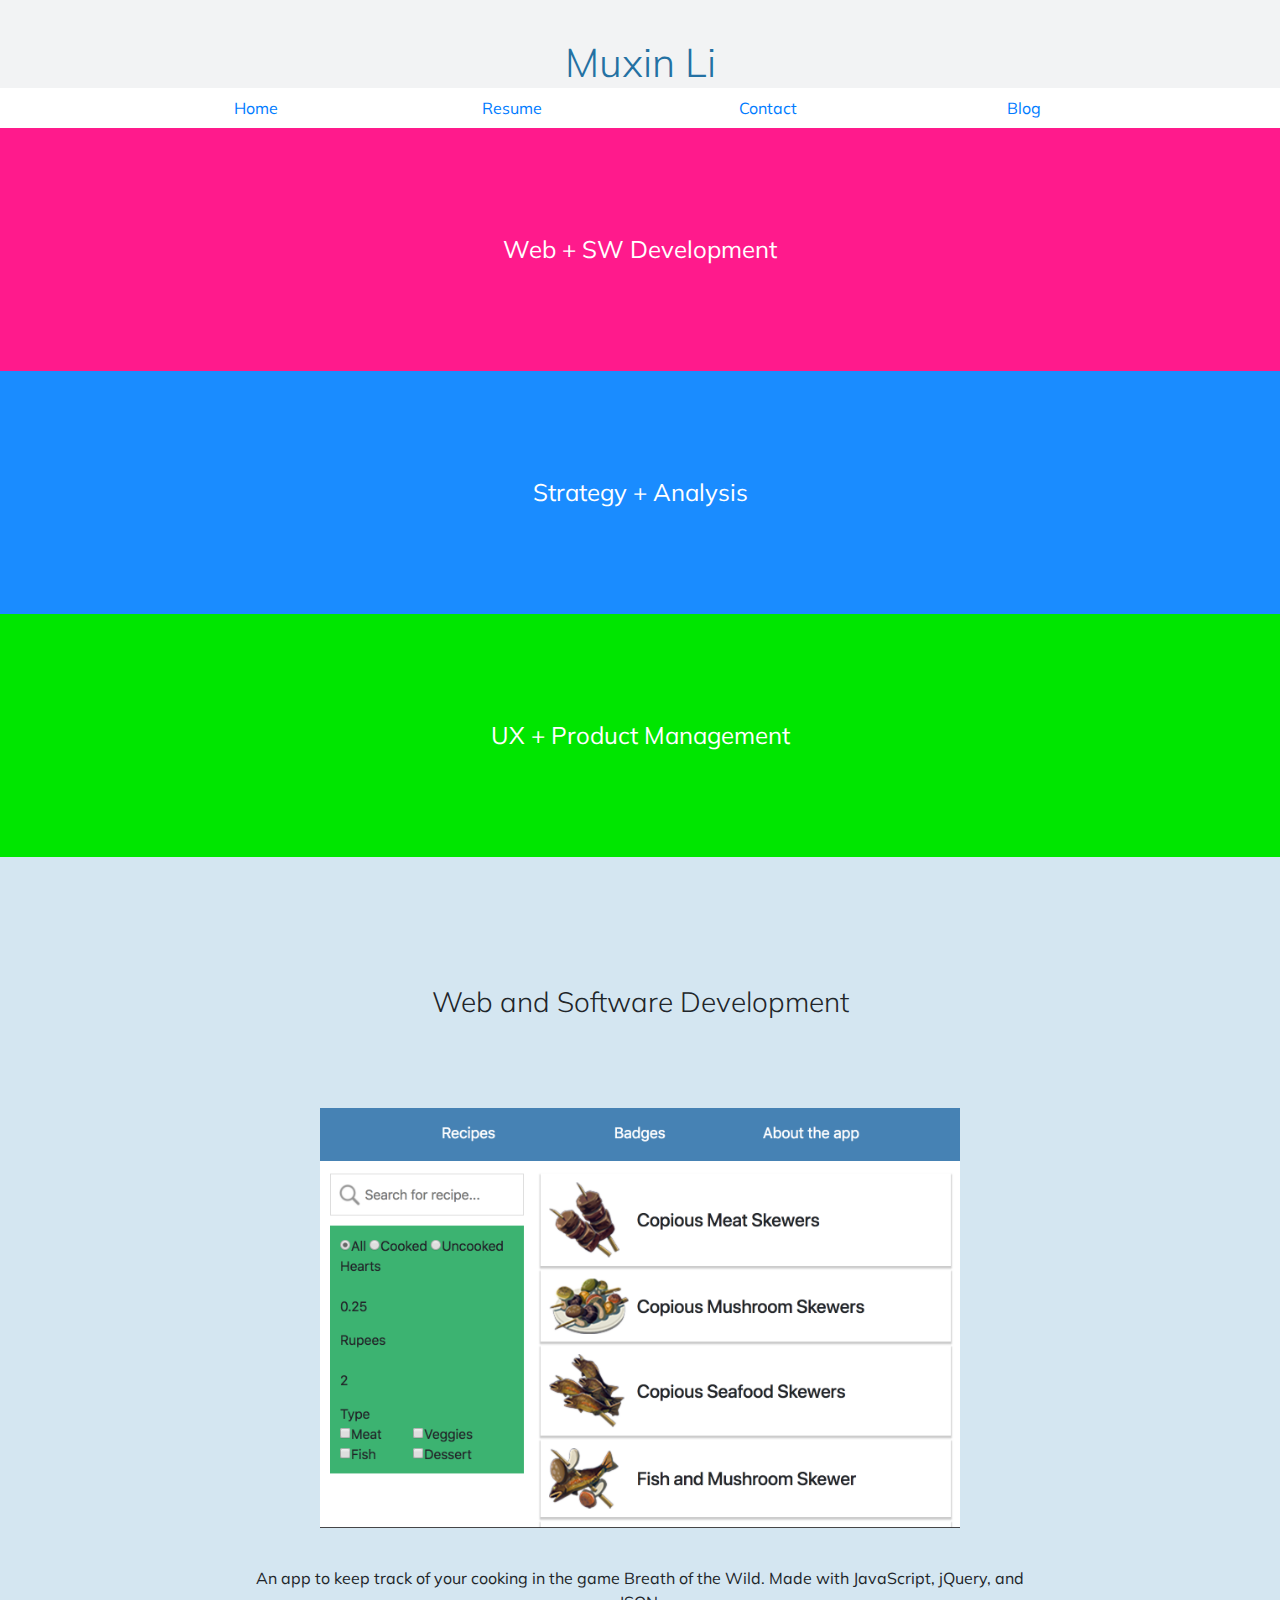
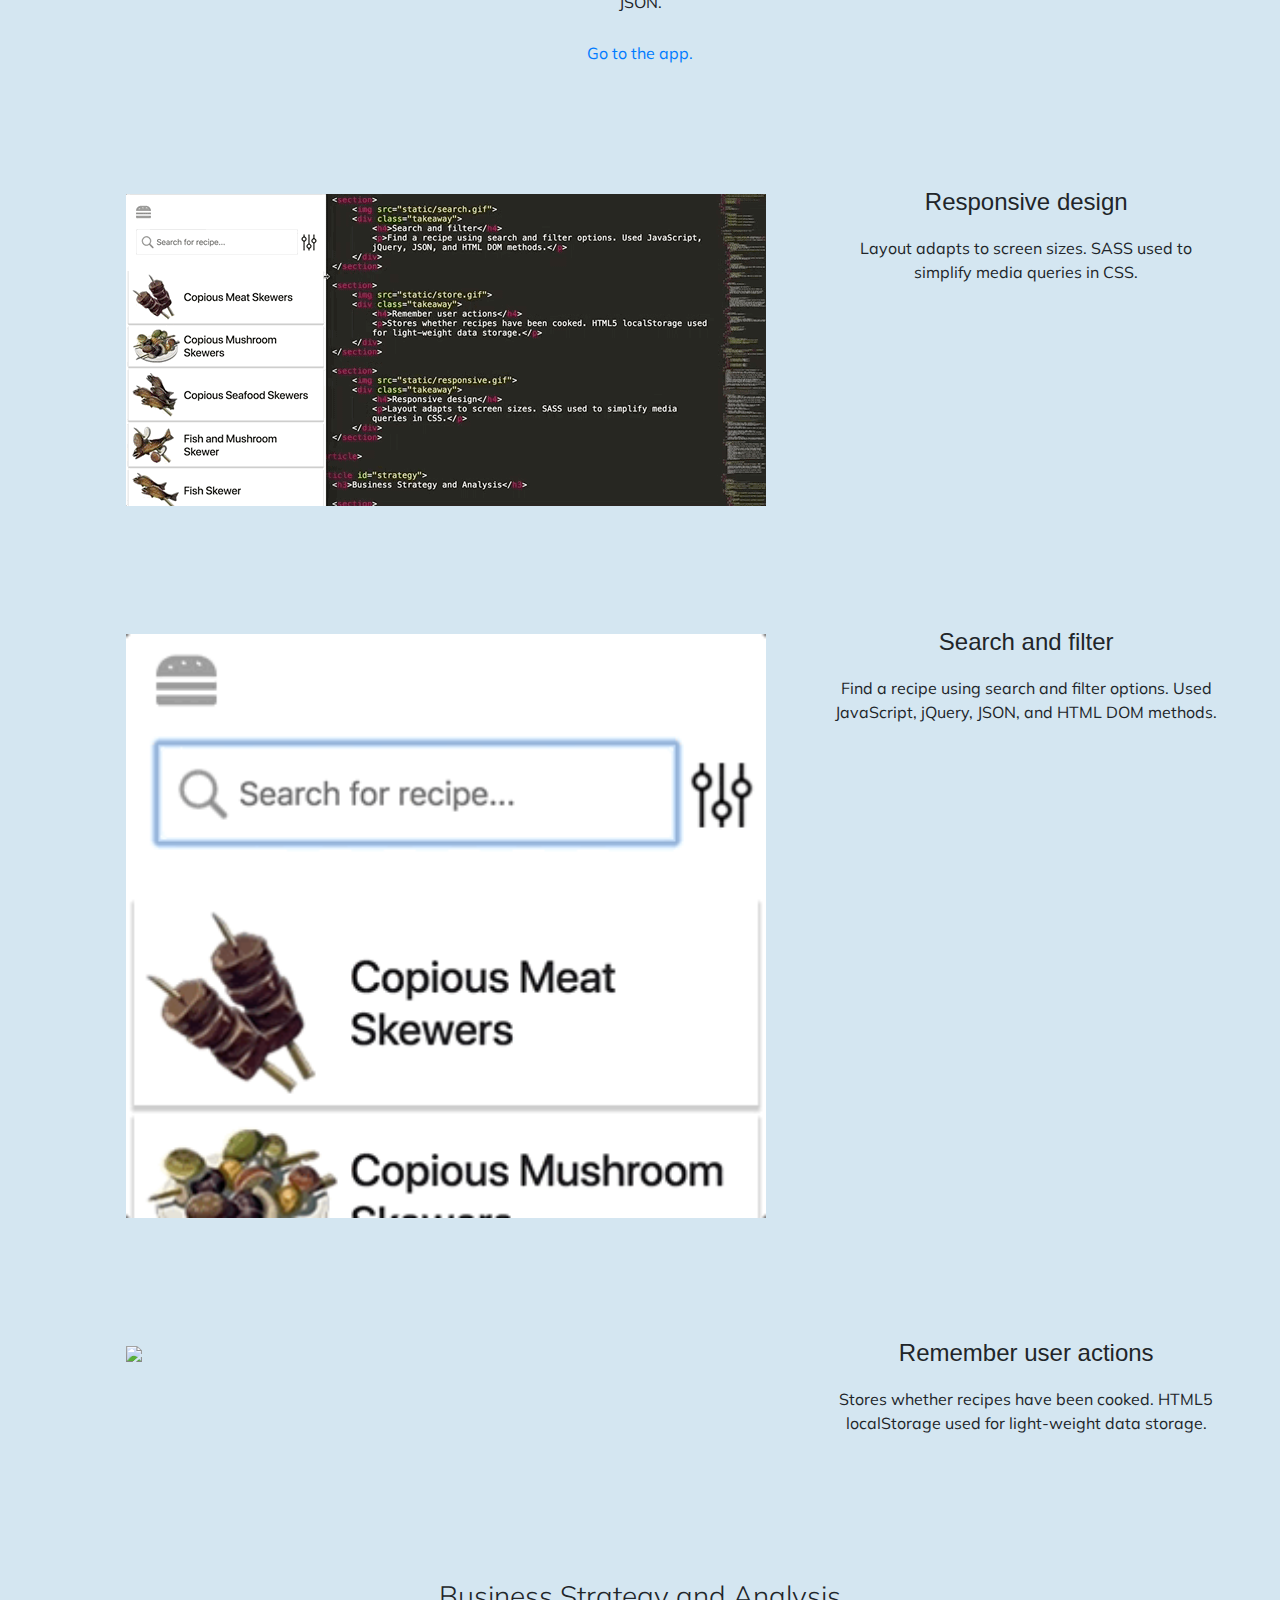
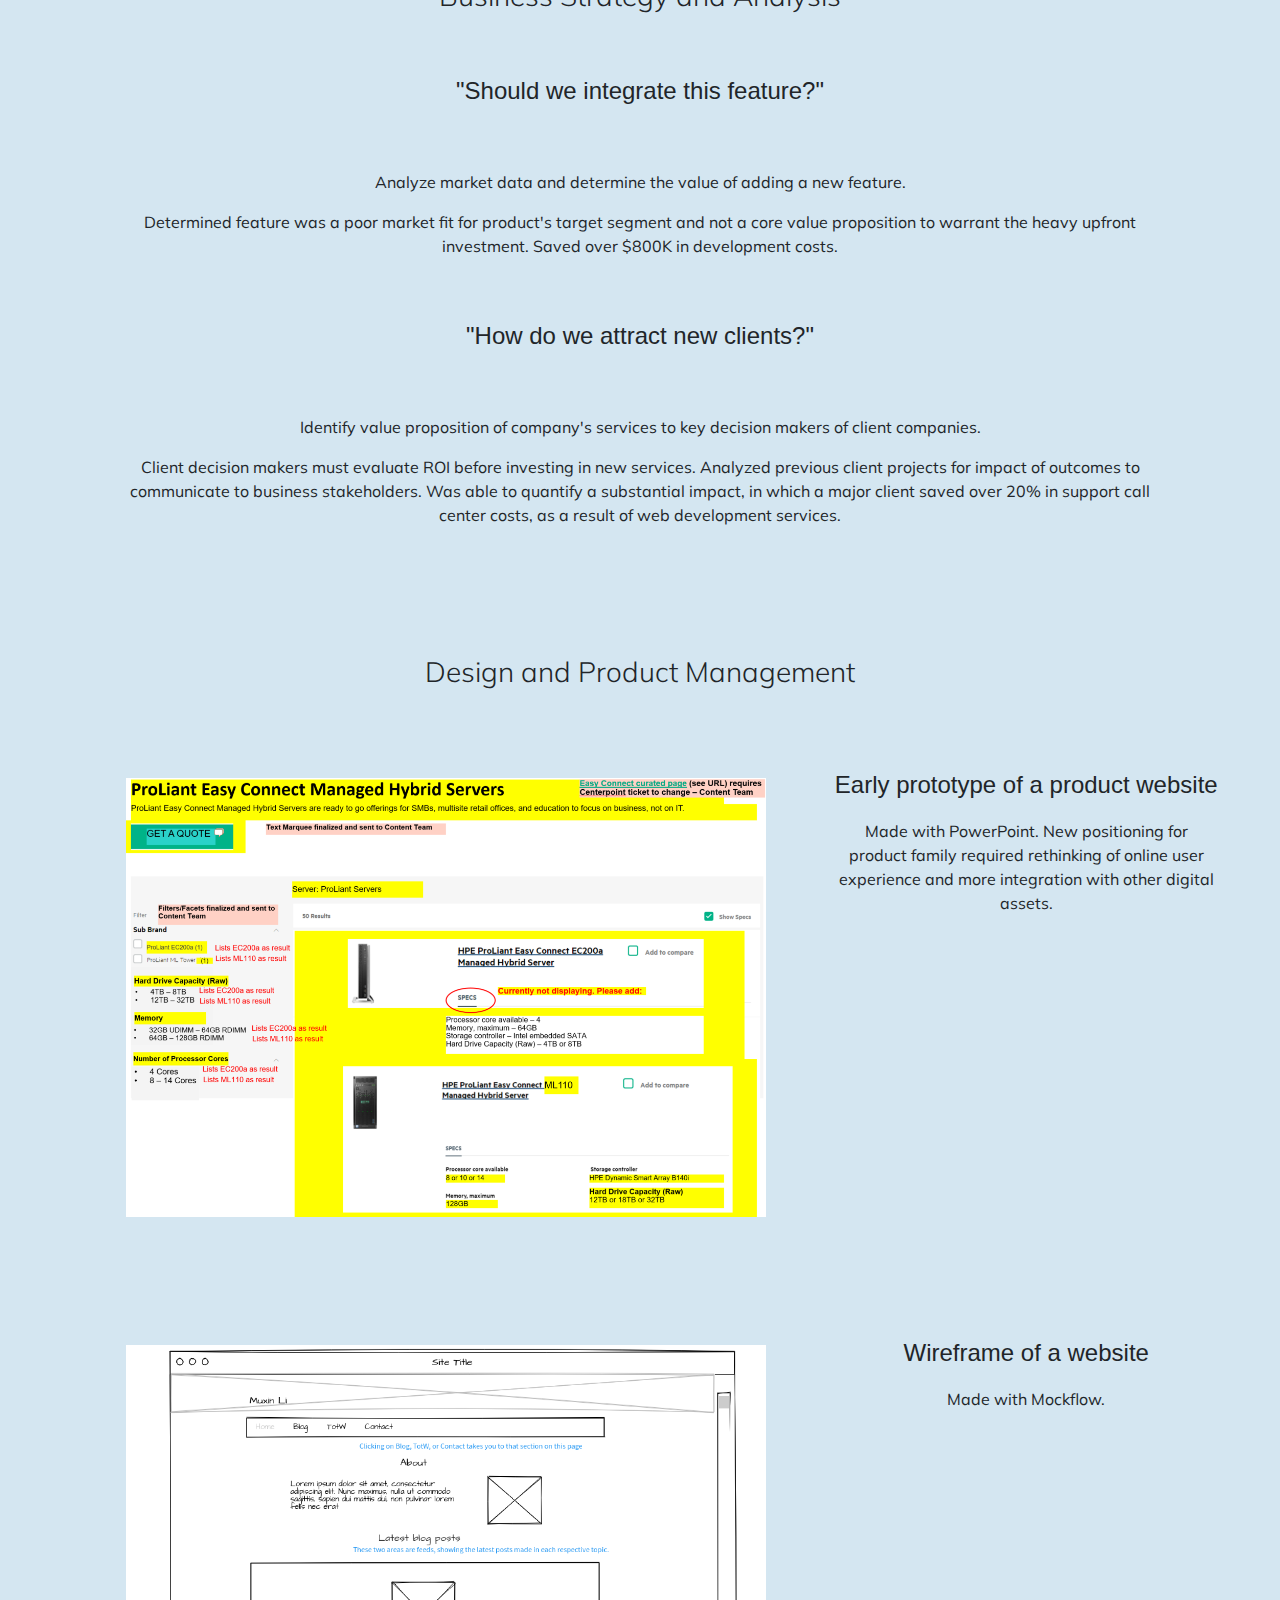
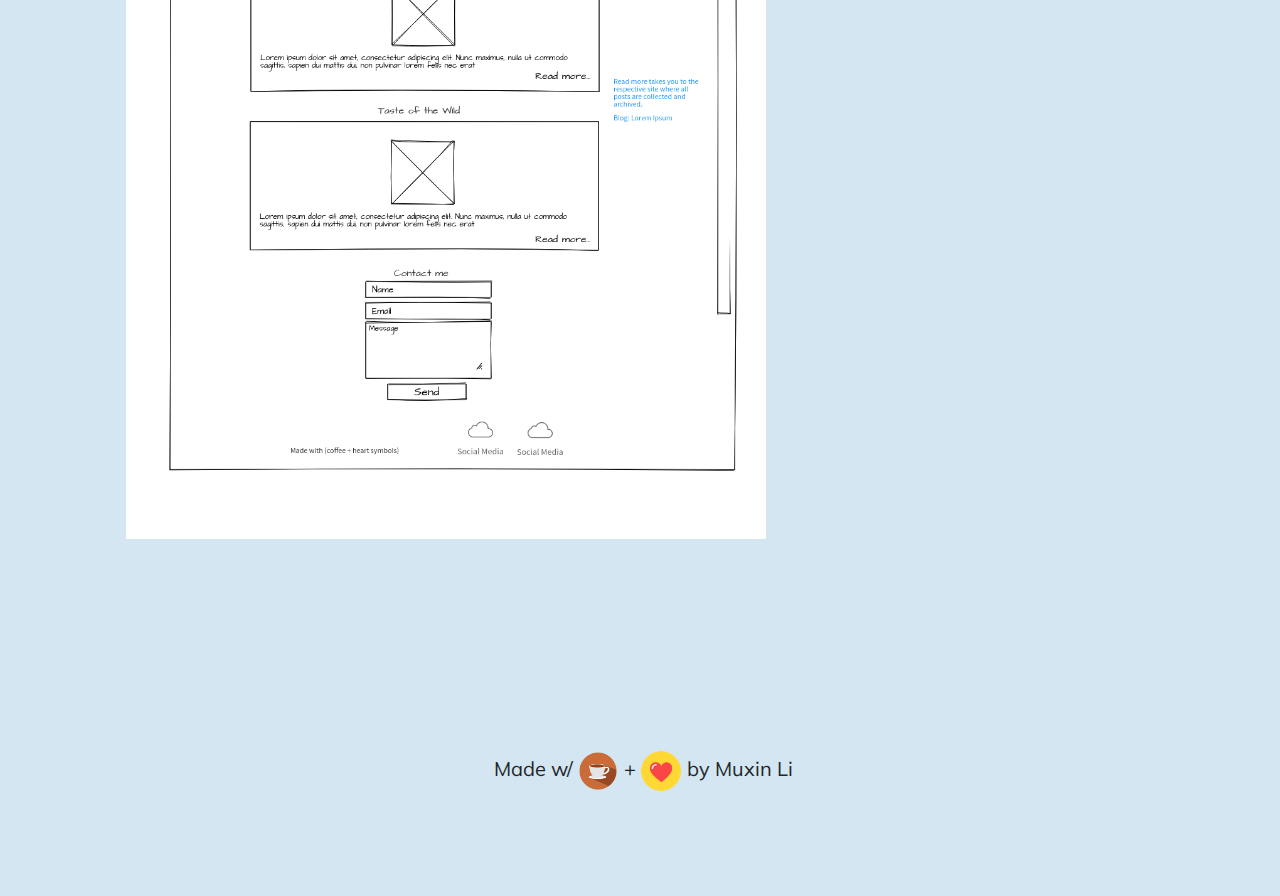
==== commit 94bcce1f: "Update and style resume page and PDF" ====
--- a/index.html
+++ b/index.html
@@ -167,15 +167,16 @@
 		
 		<span id="pm"><img src="static/pm.png"><h4>Product Management</h4></span>
 		<div id="pm2">
-			<p><i>Hewlett Packard Enterprise<br>2016 – present</i></p>
+			<p><i>Hewlett Packard Enterprise<br>2016 – Present</i></p>
+			<p>HPE Rock Star employee recognition for contributions to HPE Servers business.</p>
 			<p>Analyze market needs for support services on Cloudline open standard servers.</p>
 			<p>Manage product lifecycle management and strategy for Easy Connect product family.</p>
 			<p>Prioritize features backlog, identify new opportunities, and maintain roadmap.</p>
 			<p>Coordinate launch process with engineering and management.</p>
 			<p>Prototype new product landing pages and develop a consistent user experience in collaboration with web development teams.</p>
-			<p>2017 HPE Rock Star recognition for contributions to HPE Servers business.</p>
 			<p>Pragmatic Marketing PMC Level III: Certified for skill in market-driven product strategies, roadmaps, user stories, and personas.</p>
 		</div>
+		<br>
 
 		<span id="analytics"><img src="static/analytics.png"><h4>Analytics and Marketing</h4></span>
 		<!-- Analytics icon <div>Icons made by <a href="https://www.flaticon.com/authors/vectors-market" title="Vectors Market">Vectors Market</a> from <a href="https://www.flaticon.com/" title="Flaticon">www.flaticon.com</a> is licensed by <a href="http://creativecommons.org/licenses/by/3.0/" title="Creative Commons BY 3.0" target="_blank">CC 3.0 BY</a></div> -->
@@ -184,31 +185,38 @@
 				<p>Ran A/B tests on Google Ads, used results to lower campaign cost by 63%, and increase total click count and impressions by 31.8% and 213.8%.</p>
 				<p>Developed data tracking on websites using Google Tag Manager, Google Analytics, and Drupal CMS.</p>
 				<p>Quantified business value of services to attract new clients.</p>
+			<br>
 
 			<p><i>BMC Software<br>2014 – 2015</i></p>
 				<p>Defined and ran social media strategy. Yielded over 10,000 impressions and increased content views by 123%.</p>
+			<br>
 
 			<p><i>Sushi Yan<br>2011 – 2013</i></p>
 				<p>Organized and ran marketing events.</p>
+			<br>
 
 			<p><i>Locatal<br>2009 – 2011</i></p>
 				<p>Drafted business proposal for Mercedes Benz</p> 
 				<p>Consulted on company's marketing strategy for Western markets.</p>
+			<br>
 		</div>
 
 		<span id="design"><img src="static/design.png"><h4>UX and Writing</h4></span>
 		<!-- Design icon <div>Icons made by <a href="https://www.flaticon.com/authors/nhor-phai" title="Nhor Phai">Nhor Phai</a> from <a href="https://www.flaticon.com/" title="Flaticon">www.flaticon.com</a> is licensed by <a href="http://creativecommons.org/licenses/by/3.0/" title="Creative Commons BY 3.0" target="_blank">CC 3.0 BY</a></div> -->
 		<div id="design2">
-			<p><i>Hewlett Packard Enterprise<br>2016 – present</i></p>
+			<p><i>Hewlett Packard Enterprise<br>2016 – Present</i></p>
 				<p>Prototype new product landing pages and develop a consistent user experience in collaboration with web development teams.</p>
+			<br>
 
 			<p><i>Sushi Yan<br>2011 – 2013</i></p>
 				<p>Designed and proposed new website layout for better user experience.</p>
-			
+			<br>
+
 			<p><i>All-China Women's Federation<br>2009 – 2011</i></p>
 				<p>Guided redesign of online magazine for better user experience; received positively by users.</p>
 				<p>Wrote press releases, created and edited articles for the Women of China magazine.</p>
-			
+			<br>
+
 			<p><i>Locatal<br>2009 – 2011</i></p>
 				<p>Created and edited translations for China Central Television,​ Giant Entertainment China, and China Ministry of Environmental Protection.</p>
 		</div>
@@ -216,12 +224,11 @@
 		<img src="static/Rice-logo.png" id="rice">
 		<div id="rice2">
 			<p><i>Master of Business Administration<br>Rice University, Jones Graduate School Of Business<br>2013 – 2015</i></p>
-				<p>NASA/GM Robo-Glove go-to-market and business plan. Product officially announced in 2016.</p>
-				<p>Go-to-market plan for Cameron in 2014 national marketing case competition. Marketing analysis, strategy, positioning, pricing, financial planning, and go-to-market strategy presented to Cameron executives.</p>
-				<p>Waste Management plant profitability analysis and proposal for improving recycling habits.</p>
 				<p>Full scholarship recipient for leadership, academic, and professional achievement.</p>
 				<p>Greater Houston Business Ethics Roundtable Scholarship for ethical leadership.</p>
 				<p>External Relations Lead of Rice startup accelerator OwlSpark and a Net Impact Officer.</p>
+				<p>NASA/GM Robo-Glove go-to-market and business plan. Product officially announced in 2016.</p>
+				<p>Waste Management plant profitability analysis and proposal for improving recycling habits.</p>
 		</div>
 
 		<img src="static/UVA-logo.png" id="uva">
--- a/css/style.css
+++ b/css/style.css
@@ -1,4 +1,3 @@
-<<<<<<< HEAD
 body {
   background-color: #D4E6F1;
 }
@@ -46,7 +45,7 @@
 
 .panel {
   width: 100vw;
-  height: 25vh;
+  height: 24vh;
   display: flex;
   align-items: center;
 }
@@ -57,12 +56,12 @@
 }
 @media screen and (min-width: 1024px) {
   .panel {
+    height: 27vh;
+  }
+}
+@media screen and (min-width: 1900px) {
+  .panel {
     height: 28vh;
-  }
-}
-@media screen and (min-width: 1280px) {
-  .panel {
-    height: 29vh;
   }
 }
 .panel p {
@@ -121,7 +120,7 @@
 }
 @media screen and (min-width: 568px) {
   .nav li {
-    width: 25vw;
+    width: 20vw;
   }
 }
 
@@ -260,7 +259,7 @@
 }
 @media screen and (min-width: 1280px) {
   #resume #code img, #resume #pm img, #resume #analytics img, #resume #design img {
-    margin: 2% 5% 2% 25%;
+    margin: 1% 5% 2% 25%;
   }
 }
 #resume #code2 {
@@ -287,6 +286,12 @@
   vertical-align: middle;
   text-align: center;
 }
+@media screen and (min-width: 1280px) {
+  #resume #pm2, #resume #analytics2, #resume #design2, #resume #rice2, #resume #uva2 {
+    width: 60%;
+    margin: auto;
+  }
+}
 #resume h4 {
   display: inline-block;
   width: 55%;
@@ -312,6 +317,11 @@
     margin: 2% auto;
   }
 }
+@media screen and (min-width: 1280px) {
+  #resume p {
+    margin: 0 auto 1% auto;
+  }
+}
 #resume #rice, #resume #uva {
   width: 250px;
   display: block;
@@ -331,6 +341,7 @@
 @media screen and (min-width: 1280px) {
   #resume #rice, #resume #uva {
     width: 20%;
+    margin: 5% auto 2% auto;
   }
 }
 
@@ -475,486 +486,3 @@
 }
 
 /*# sourceMappingURL=style.css.map */
-=======
-/* Portfolio CSS */
-body {
-	background-color: #D4E6F1;
-}
-
-h1 {
-    font-family: 'Muli', sans-serif;
-    font-weight: 300;
-    color: #2471A3;
-    text-align: left;
-    padding-bottom: 2%;
-}
-
-h2 {
-	font-family: 'Muli', sans-serif;
-	text-align: center;
-	margin-bottom: 5%;
-	margin-top: 3%;
-}
-
-h3 {
-	font-family: 'Muli', sans-serif;
-	font-weight: 300;
-	margin-top: 5%;
-}
-
-p, .form-control, .nav-link, a {
-	font-family: 'Muli', sans-serif;
-}
-
-img.img-fluid.photo {
-	width: 200px;
-	height: 200px;
-	border-radius: 50%;
-}
-
-form {
-	text-align: center;
-}
-
-footer {
-	margin: 3% 10% 0 10%;
-
-}
-
-#banner {
-	padding-top: 3%;
-	background-color: #F2F3F4;
-}
-
-.name {
-	margin-left: 10%;
-}
-
-.nav {
-	margin-top: -2.5%;
-	padding: 1%;
-	padding-left: 10%;
-	background-color: white;
-}
-
-#work {
-	text-align: center;
-}
-
-
-.read {
-	text-align: right;
-	padding-right: 15%;
-	margin-bottom: 10%;
-}
-
-#party {
-	margin-top: 2%;
-	margin-bottom: 2%;
-}
-
-/* Extra small devices 600 and down*/
-@media only screen and (max-width: 600px){
-	.up-arrow {
-		visibility: hidden;
-	}
-
-	.main-center {
-	margin: 0% 10% 0% 10%;
-	padding-top: 3%;
-	}
-
-	.about {
-		padding-left: 10%;
-		padding-right: 10%;
-		text-align: center;
-	}
-
-	.avatar {
-		margin-left: auto;
-		margin-right: auto;
-	}
-
-	.preview {
-	    margin-left: auto;
-	    margin-right: auto;
-	    width: 100%;
-	}
-
-	.submit {
-		margin-left: auto;
-		margin-right: auto;
-		margin-top: 5%;
-		width: 25%;
-	}
-
-	.contact {
-		background-color: #F0F0F0;
-		padding: 1.5%;
-		margin-left: auto;
-		margin-right: auto;
-		width: 100%;
-	}
-
-	.form-control {
-		margin: 1% 3% 1% 3%;
-		width: 94%;
-	}
-
-	.note {
-		margin: 15% auto 15% auto;
-		text-align: center;
-		font-size: 20px;
-	}
-
-	.icons{
-		width: 40px;
-		margin-bottom: 3%;
-	}
-
-	.social {
-		padding-bottom: 10%;
-		padding-left: 18%;
-	}
-
-	.logo {
-		width: 25%;
-	}
-}
-
-/* Small devices 600 and up*/
-@media only screen and (min-width: 600px){
-	.up-arrow {
-		font-size: 30px;
-		color: #989898;
-		margin: 0 auto 0 auto;
-		position: sticky;
-		top: 10px;
-		background-color: white;
-		width: 40px;
-		height: 40px;
-		border-radius: 50%;
-		opacity: .5;
-	}
-
-	.about {
-		padding-left: 10%;
-		max-width: 50%;
-	}
-
-	.avatar {
-		margin-left: auto;
-		padding-right: 10%;
-	}
-
-	.preview {
-	    margin-left: auto;
-	    margin-right: auto;
-	    width: 60%;
-	}
-
-	.submit {
-		margin-left: auto;
-		margin-right: auto;
-		margin-top: 5%;
-		width: 25%;
-	}
-
-	.contact {
-		background-color: #F0F0F0;
-		padding: 1.5%;
-		margin-left: auto;
-		margin-right: auto;
-		width: 50%;
-	}
-
-	.form-control {
-		margin: 1% 3% 1% 3%;
-	}
-
-	.note {
-		display: inline-block;
-		margin-top: 20px;
-		margin-left: 1%;
-	}
-
-	.icons{
-		width: 32px;
-		margin-bottom: 3%;
-	}
-
-	.social {
-		float: right;
-		display: inline-block;
-	}
-
-	.logo {
-		width: 48px;
-	}
-}
-
-/* Medium devices 768 and up*/
-@media only screen and (min-width: 768px){
-	.work {
-		margin-top: -5%;
-	}
-
-	.up-arrow {
-		font-size: 30px;
-		color: #989898;
-		margin: 0 auto 0 auto;
-		position: sticky;
-		top: 10px;
-		background-color: white;
-		width: 40px;
-		height: 40px;
-		border-radius: 50%;
-		opacity: .5;
-	}
-
-	.about {
-		padding-left: 10%;
-		max-width: 50%;
-	}
-
-	.avatar {
-		margin-left: auto;
-		padding-right: 10%;
-	}
-
-	.projects {
-		width: 50%;
-	}
-
-	.preview {
-	    margin-left: auto;
-	    margin-right: auto;
-	    width: 75%;
-	    height: 60%;
-	}
-
-	.read {
-		margin-bottom: 3%;
-	}
-
-	.submit {
-		margin-left: auto;
-		margin-right: auto;
-		margin-top: 5%;
-		width: 25%;
-	}
-
-	.contact {
-		background-color: #F0F0F0;
-		padding: 1.5%;
-		margin-left: auto;
-		margin-right: auto;
-		width: 50%;
-	}
-
-	.form-control {
-		margin: 1% 3% 1% 3%;
-	}
-
-	footer {
-		margin: 5% 20% 0 20%;
-
-	}
-	
-	.note {
-		display: inline-block;
-		margin-top: 20px;
-		margin-left: 1%;
-	}
-
-	.icons{
-		width: 32px;
-		margin-bottom: 3%;
-	}
-
-	.social {
-		float: right;
-		display: inline-block;
-	}
-
-	.logo {
-		width: 48px;
-	}
-}
-
-
-/* Large devices 992px and up*/
-@media only screen and (min-width: 992px){
-	.work {
-		margin-top: -5%;
-	}
-
-	.up-arrow {
-		font-size: 40px;
-		color: #989898;
-		margin: 0 auto 0 auto;
-		position: sticky;
-		top: 10px;
-		background-color: white;
-		width: 48px;
-		height: 48px;
-		border-radius: 50%;
-		opacity: .5;
-	}
-
-	.main-center {
-	margin: 0% 10% 0% 10%;
-	padding-top: 1%;
-	background-color: #E8F8F5;
-	}
-
-
-	.about {
-		padding-left: 10%;
-		max-width: 50%;
-	}
-
-	.avatar {
-		margin-left: auto;
-		padding-right: 10%;
-	}
-
-	.projects {
-		width: 50%;
-	}
-
-	.preview {
-	    margin-left: auto;
-	    margin-right: auto;
-	    width: 75%;
-	    height: 60%;
-	}
-
-	.read {
-		margin-bottom: 3%;
-	}
-
-	.submit {
-		margin-left: auto;
-		margin-right: auto;
-		margin-top: 5%;
-		width: 25%;
-	}
-
-	.contact {
-		background-color: #F0F0F0;
-		padding: 1.5%;
-		margin-left: auto;
-		margin-right: auto;
-		width: 50%;
-	}
-
-	.form-control {
-		margin: 1% 3% 1% 3%;
-	}
-
-	footer {
-		margin: 5% 20% 0 20%;
-	}
-	
-	.note {
-		display: inline-block;
-		margin-top: 20px;
-		margin-left: 1%;
-	}
-
-	.icons{
-		width: 32px;
-		margin-bottom: 3%;
-	}
-
-	.social {
-		float: right;
-		display: inline-block;
-	}
-
-	.logo {
-		width: 48px;
-	}
-}
-
-/* Extra large devices 1200px and up*/
-@media only screen and (min-width: 1200px){
-	.up-arrow {
-	font-size: 40px;
-	color: #989898;
-	margin: 0 auto 0 auto;
-	position: sticky;
-	top: 10px;
-	background-color: white;
-	width: 60px;
-	height: 60px;
-	border-radius: 50%;
-	opacity: .5;
-	}
-
-	.main-center {
-	margin: 0% 10% 0% 10%;
-	background-color: #E8F8F5;
-	}
-
-	.about {
-		padding-left: 10%;
-		max-width: 60%;
-	}
-
-	.avatar {
-		margin-left: auto;
-		padding-right: 10%;
-	}
-
-	.preview {
-	    margin-left: auto;
-	    margin-right: auto;
-	    width: 75%;
-	}
-
-	.submit {
-		margin-left: auto;
-		margin-right: auto;
-		margin-top: 5%;
-		width: 25%;
-	}
-
-	.contact {
-		background-color: #F0F0F0;
-		margin-left: auto;
-		margin-right: auto;
-		width: 40%;
-	}
-
-	.form-control {
-		margin: 1% 3% 1% 3%;
-	}
-
-	footer {
-		margin: 5% 25% 0 25%;
-	}
-	
-	.note {
-		display: inline-block;
-		margin-top: 20px;
-		margin-left: 1%;
-	}
-
-	.icons{
-		width: 32px;
-		margin-bottom: 3%;
-	}
-
-	.social {
-		float: right;
-		display: inline-block;
-	}
-
-	.logo {
-		width: 48px;
-	}
-
-}
->>>>>>> master
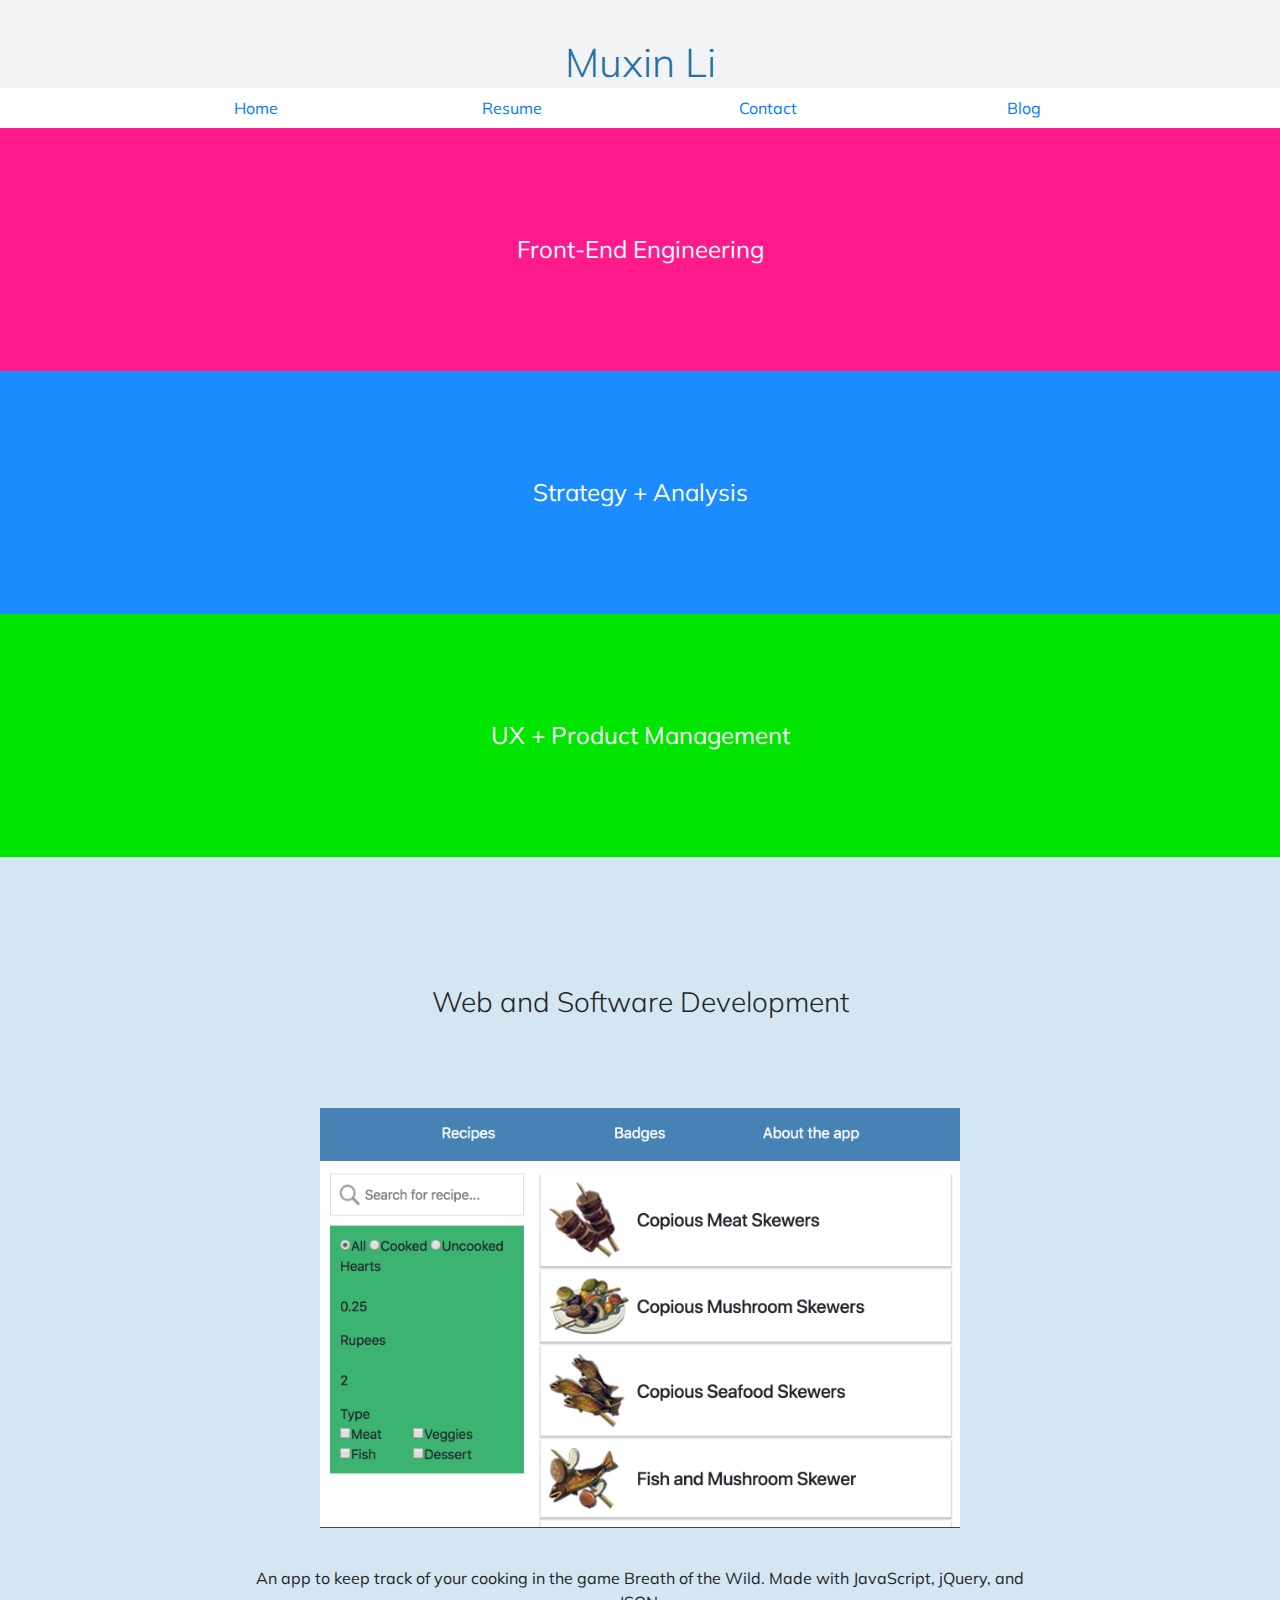
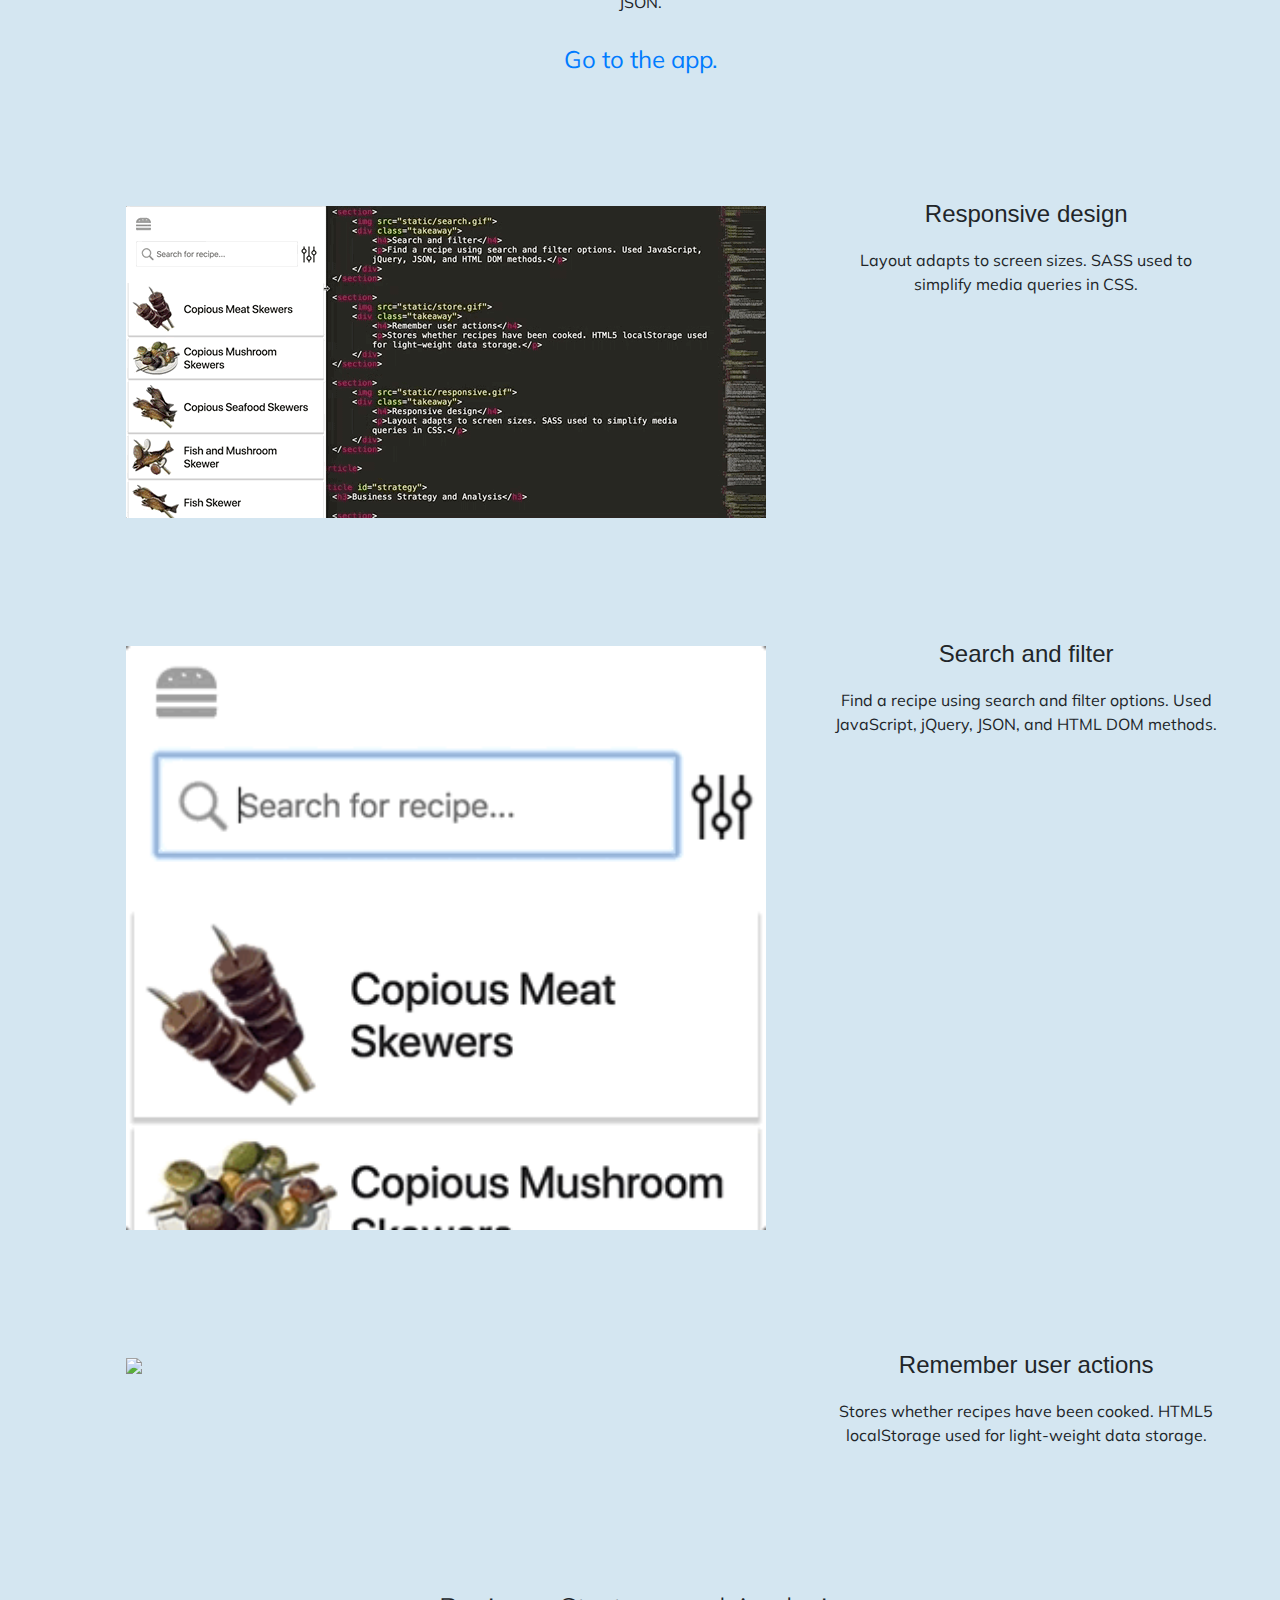
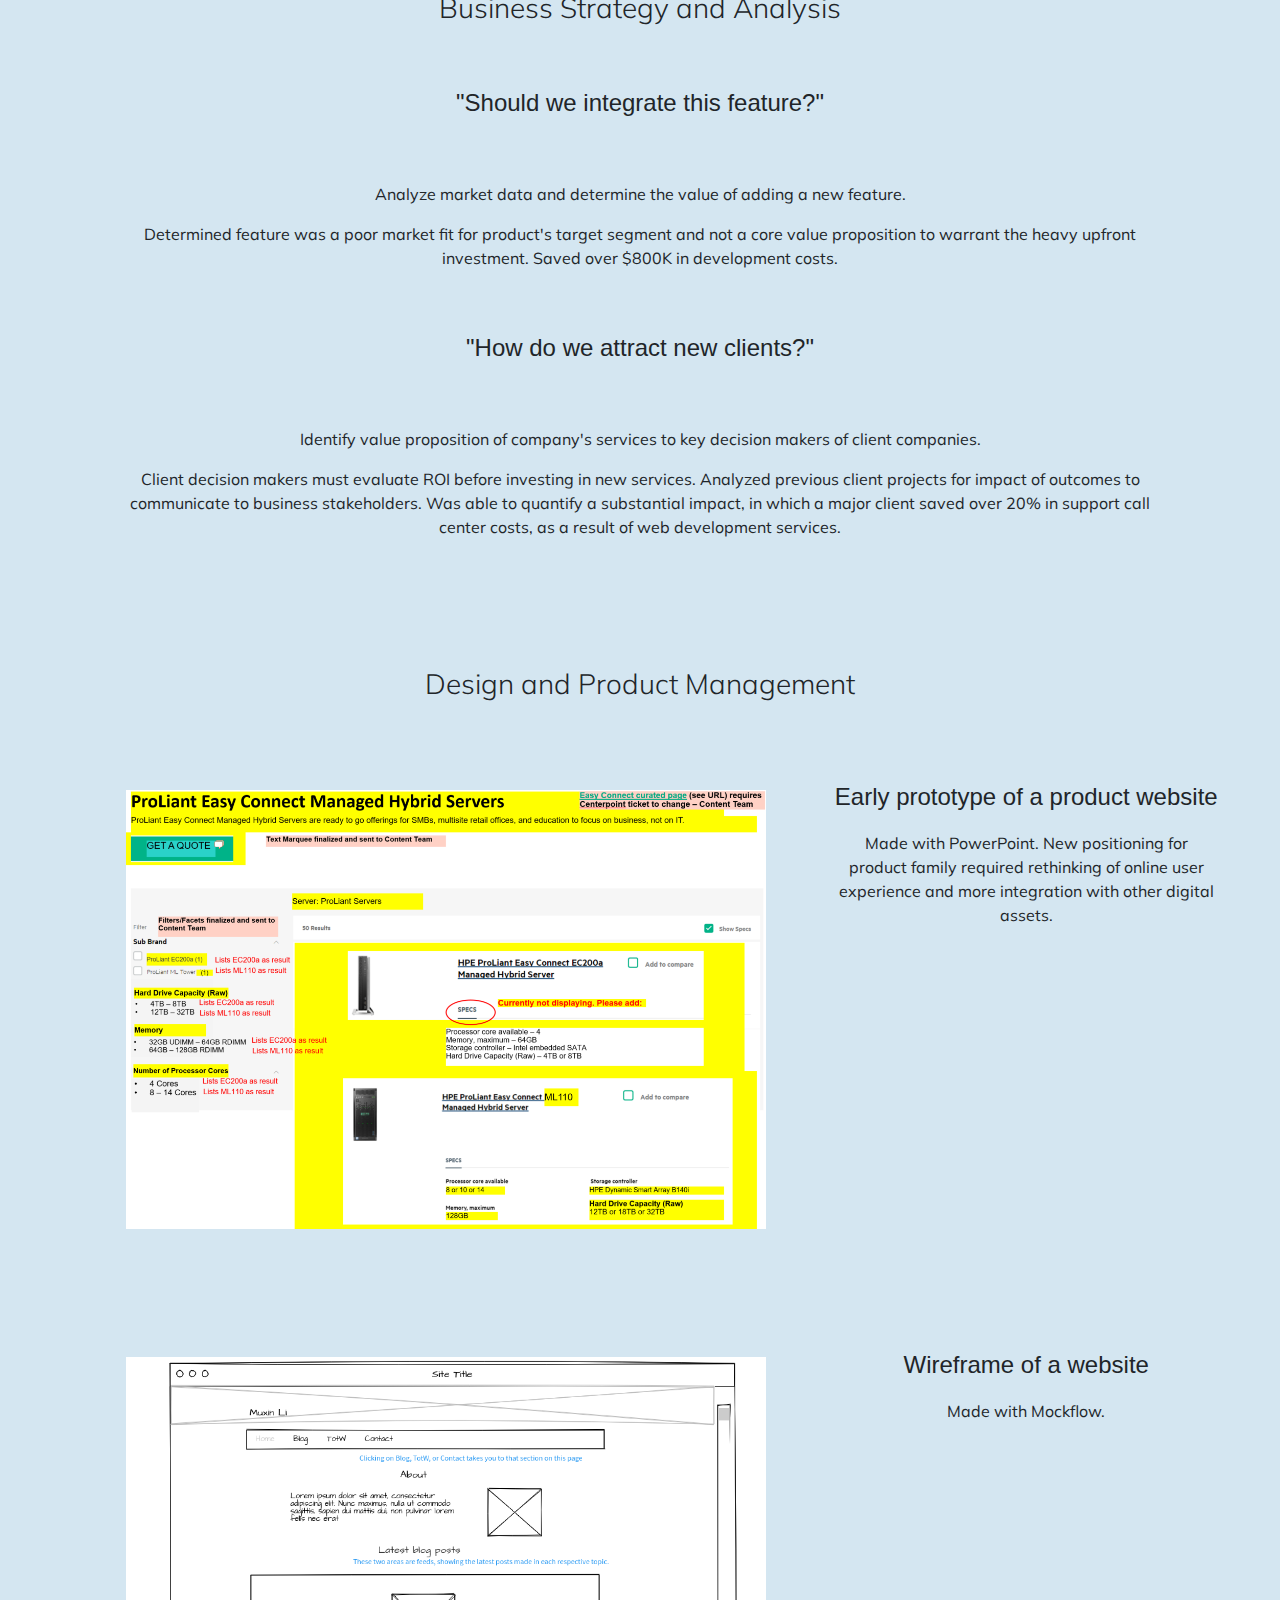
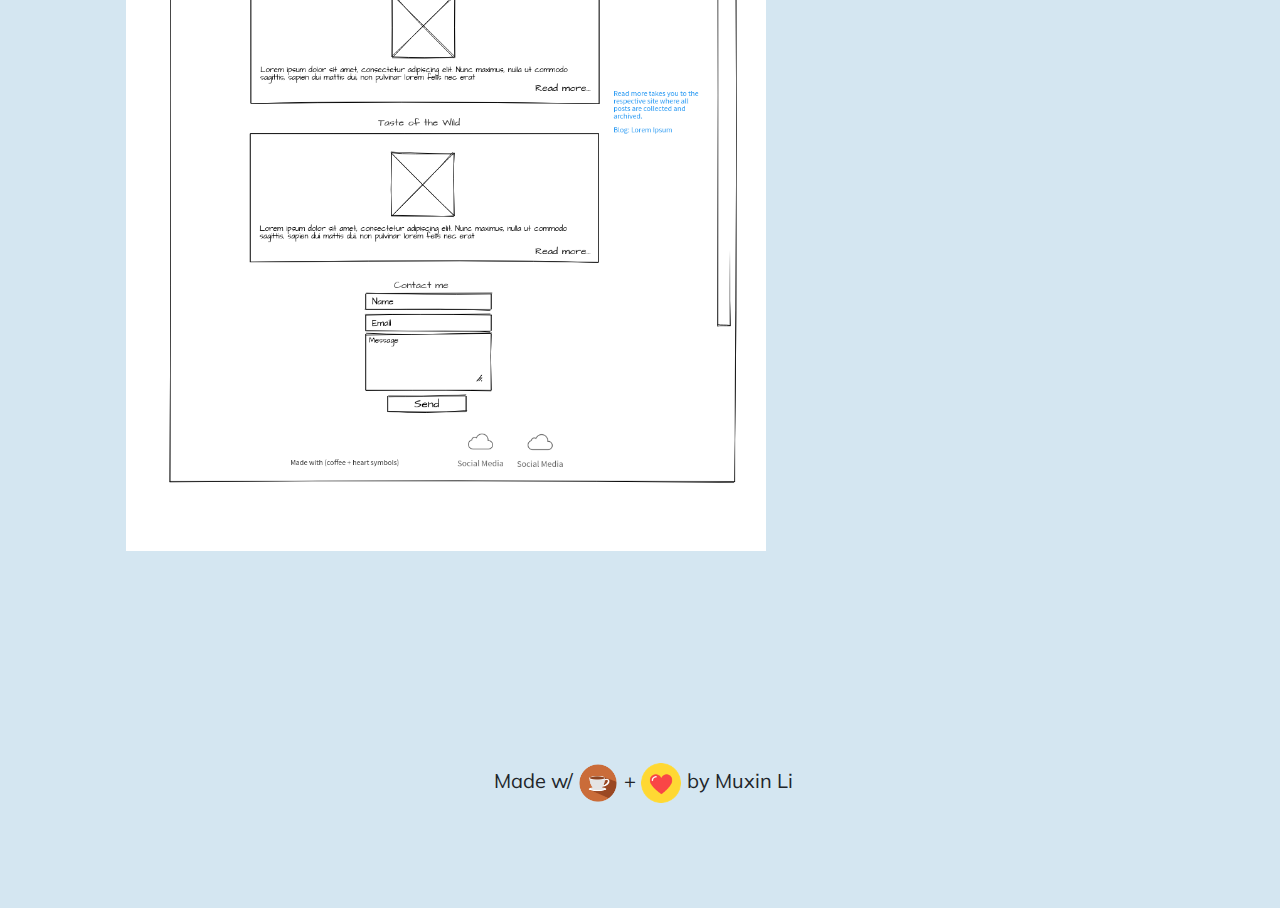
==== commit 506a58ec: "Change top header title" ====
--- a/index.html
+++ b/index.html
@@ -50,7 +50,7 @@
 	<div id="portfolio">
 	
 		<!-- About section -->
-		<a href="#totw"><div class="panel" id="sw"><p>Web + SW Development</p></div></a>
+		<a href="#totw"><div class="panel" id="sw"><p>Front-End Engineering</p></div></a>
 		<a href="#strategy"><div class="panel" id="biz"><p>Strategy + Analysis</p></div></a>
 		<a href="#prototype"><div class="panel" id="ux"><p>UX + Product Management</p></div></a>
 
--- a/css/style.css
+++ b/css/style.css
@@ -148,6 +148,11 @@
 #portfolio #url {
   margin: 2% auto 5% auto;
 }
+@media screen and (min-width: 568px) {
+  #portfolio #url {
+    font-size: 150%;
+  }
+}
 #portfolio #ux, #portfolio #totw, #portfolio #strategy, #portfolio #prototype {
   margin-bottom: 20%;
 }
@@ -261,6 +266,9 @@
   #resume #code img, #resume #pm img, #resume #analytics img, #resume #design img {
     margin: 1% 5% 2% 25%;
   }
+  #resume #code img #code img, #resume #pm img #code img, #resume #analytics img #code img, #resume #design img #code img {
+    margin: 1% 5% 0% 25%;
+  }
 }
 #resume #code2 {
   text-align: center;
@@ -268,7 +276,7 @@
 @media screen and (min-width: 720px) {
   #resume #code2 {
     width: 50%;
-    margin: auto;
+    margin: 0 auto 2% auto;
   }
 }
 #resume #code2 div {
